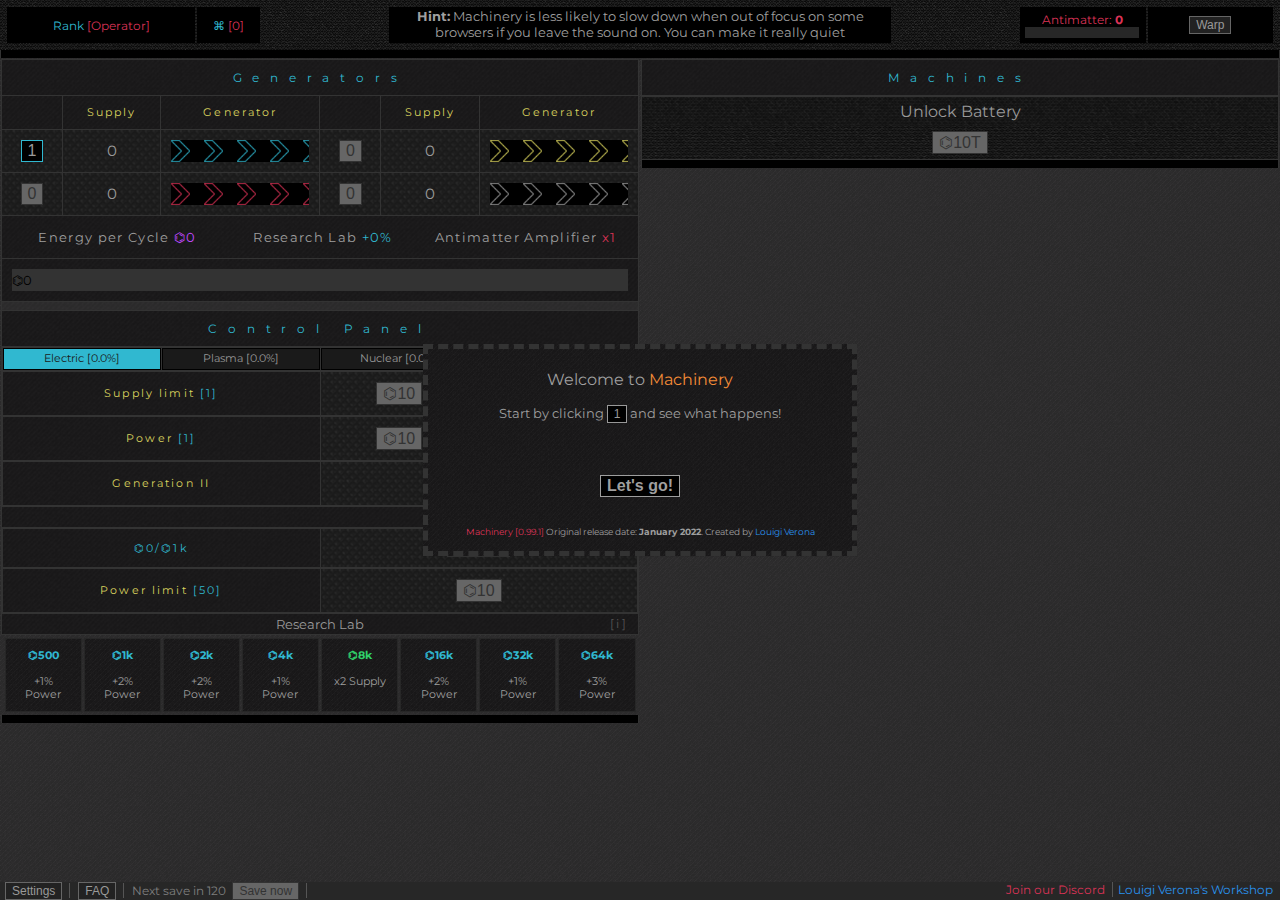
==== index.html @ a3b9684f "gx" ====
<!DOCTYPE html PUBLIC "-//W3C//DTD XHTML 1.0 Strict//EN" "http://www.w3.org/TR/xhtml1/DTD/xhtml1-strict.dtd">

<html xmlns="http://www.w3.org/1999/xhtml" xml:lang="en" lang="en">
<head>

<meta http-equiv="Content-Type" content="text/html; charset=utf-8"/>

<link rel="preconnect" href="https://fonts.googleapis.com">
<link rel="preconnect" href="https://fonts.gstatic.com" crossorigin>
<link href="https://fonts.googleapis.com/css2?family=Montserrat&display=swap" rel="stylesheet">

<title>机械师 - Machinery</title>
<link type="text/css" href="dark.css" rel="Stylesheet"/>
<script type="text/javascript" src="jq/jquery-3.5.1.min.js"></script>
<script type="text/javascript" src="jq/lz-string.min.js"></script>
<script type="text/javascript" src="jq/howler.core.min.js"></script>
<script type="text/javascript" src="jq/game_dev.js"></script>

</head>
<body>
<script src="chs.js?202106041511"></script>
<script src="//g8hh.com/zh/core.js"></script>

  <div class="titlecard" id="titlecard" style="display:none">
    <p>Welcome to <span class="orange">Machinery</span></p>
    <p class="mid">Start by clicking <button class="button2">1</button> and see what happens!</p>
    <br>
    <button class="button4">Let's go!</button>
    <br><br>
    <p class="sm"><span class="red">Machinery [0.99.1]</span> Original release date: <b>January 2022</b>. Created by <a class="lv_site" href="https://louigiverona.com/?page=about" target="_blank">Louigi Verona</a></p>
  </div>

  <!-- Settings -->
  <div class="faqbox" id="settings_infobox" style="display:none">

    <table class="simple1">
      <tr>
        <td>Mute all audio</td>
        <td><button class="button3green" id="audio_toggle">Mute audio</button></td>
      </tr>
      <tr>
        <td colspan="2">Mute generators</td>
      </tr>
      <tr>
        <td><button class="button3green" id="audio_toggle_one">Mute Electric</button></td>
        <td><button class="button3green" id="audio_toggle_two">Mute Plasma</button></td>
      </tr>
      <tr>
        <td><button class="button3green" id="audio_toggle_three">Mute Nuclear</button></td>
        <td><button class="button3green" id="audio_toggle_four">Mute Gravity</button></td>
      </tr>
      <tr>
        <td colspan="2"><button class="button3green" id="audio_toggle_allgen">Mute all</button></td>
      </tr>
      <tr>
        <td colspan="2">Volume <input type="range" id="audio_control_volume" value="0.5" step="0.1" min="0" max="1"></td>
      </tr>
    </table>
    <br>

    <table class="simple1">
      <tr>
        <td>
          <p style="letter-spacing: 0;">Save and reload game for the setting to take effect</p>
          <button class="button3" id="toggle_scientific">Toggle scientific notation</button>
        </td>
      </tr>
    </table>

    <br>
    <table class="simple1">
      <tr>
        <td><button class="button3" id="import_save_button">Import save</button></td>
        <td><div contenteditable="true" class="textarea" id="import_save_dump"></div></td>
      </tr>

      <tr>
        <td>Game save<br><span class="sm">copy to text file for backup</span></td>
        <td><div contenteditable="true" class="textarea" id="gamesavedump">Your save</div></td>
      </tr>

      <tr>
        <td colspan="2"><button class="button3" id="reset_upgrade">Wipe save</button></td>
      </tr>

    </table>


    <br>
    <button id="settings_cancel" class="button4">Close Settings</button><br>

  </div>

  <!-- Incorrect save -->
  <div class="infobox" id="incorrectsave_infobox" style="display:none">

    <table class="infobox_table">
      <tr>
        <td>The version of your save does not match the current version of the game. This might lead to incorrect behavior. Overwriting your save will hide this warning, but it is unlikely to fix the save.</td>
      </tr>
      <tr>
        <td style="text-align:center;"><button id="incorrectsave_infobox_cancel" class="button4">Close</button></td>
      </tr>
    </table>

  </div>

  <!-- Reset game -->
  <div class="infobox" id="reset_infobox" style="display:none">

    <table class="infobox_table">
      <tr>
        <td colspan="2">Wiping your save will erase <i>all</i> of your progress, including warp levels.</td>
      </tr>
      <tr>
        <td style="text-align:left;"><button id="reset_ok" class="button4">Reset game</button></td>
        <td style="text-align:right;"><button id="reset_cancel" class="button4">Cancel</button></td>
      </tr>
    </table>

  </div>

  <!-- Rank info -->
  <div class="faqbox" id="rank_infobox" style="display:none">

    <table class="simple2">
      <tr>
        <td width="30%">Rank</td>
        <td><span style="letter-spacing: 0em;text-align:justify" id="rank_description_label">You are an operator</span></td>
      </tr>
      <tr>
        <td colspan="2">&nbsp;</td>
      </tr>
      <tr>
        <td>
          Estimated Energy per Cycle
          <p style="letter-spacing: 0;">generators with no bonuses applied</p>
        </td>
        <td><span class="purple" id="eepc_label">⌬0</span></td>
      </tr>
      <tr>
        <td>Research Lab</td>
        <td><span class="blue" id="bonus_multiplier_label">0</span> to all generators' power</td>
      </tr>
      <tr>
        <td>Antimatter Amplifier</td>
        <td><span class="red" id="prestige_multiplier_label">0</span> to all generators' power</td>
      </tr>
    </table>
    <br>
    <button id="rank_infobox_cancel" class="button4">Close Stats</button><br>

  </div>

  <!-- Magic Number info -->
  <div class="infobox" id="magicnumber_infobox" style="display:none">

    <table width="70%" class="simple1">
      <tr>
        <td class="noborder" style="text-align:left">
          <p class="gray">Quantum Number is the resource required for the Interdimensional Warp. There are several achievements that will increment your Quantum Number:</p>

          <ul class="blue">
            <li>buying a Quantum Number warp upgrade</li>
            <li>collecting 100 duotronic butterflies</li>
            <li>reaching battery throughput of 35%</li>
            <li>reaching shuttle capacity of 300k</li>
            <li>charting 2 galaxies</li>
          </ul>

          <br>
          <p class="gray" style="font-size:8pt">The Interdimensional Warp is going to be introduced in the upcoming versions of the game.</p>
        </td>
      </tr>
    </table



    </table>
    <br>
    <button id="magicnumber_infobox_cancel" class="button4">Close Stats</button><br>

  </div>

  <!-- Stats -->
  <div class="faqbox" id="stats_infobox" style="display:none">

    <table class="simple1">
      <tr>
        <td>Antimatter cubes in stock</td>
        <td width="30%"><span id="ac_stock_label">0</span></td>
      </tr>
      <tr>
        <td>All-time energy generated</td>
        <td><span id="all_time_money_label">⌬0</span></td>
      </tr>
      <tr>
        <td>Total amount of energy generated this run</td>
        <td><span id="total_money_label">⌬0</span></td>
      </tr>
      <tr>
        <td>Amount till next antimatter</td>
        <td><span id="tillNextAntimatter_label">⌬0</span></td>
      </tr>
    </table>
    <br>
    <button id="stats_cancel" class="button4">Close Stats</button><br>

  </div>

  <!-- Prestige -->
  <div class="infobox" id="prestige_infobox" style="display:none">

    <table class="infobox_table">
      <tr>
        <td colspan="3">
          <table class="simple1">
            <tr>
              <td colspan="3" class="noborder">
                <br><span class="gray">Warping right now will earn you:</span><br>
                <ul style="text-align:left">
                  <li class="gray">Antimatter cubes: <span class="yellow" id="ac_label">0</span></li>
                  <li class="gray">Antimatter Amplifier: <span class="red" id="am_label">x0</span></li>
                </ul>

              </td>
            </tr>
          </table>
        </td>
      </tr>
      <tr>
        <td style="text-align:left;"><button id="prestige_ok" class="button4">Warp</button></td>
        <td style="text-align:center;"><button id="prestige_inspect" class="button4">See prices without warping</button></td>
        <td style="text-align:right;"><button id="prestige_cancel" class="button4">Cancel</button></td>
      </tr>
    </table>

  </div>

<!--prestige board-->
<div class="all" id="prestige_board" style="display:none">

  <div class="prestige_header">
    <table class="prestige_header">
      <tr>
        <td>
          <span class="blue">Antimatter cubes</span>
        </td>
        <td>
          <span class="yellow" id="ac_owned_label">[0]</span>
        </td>
      </tr>
      <tr>
        <td colspan="2">
          <button class="button5" id="reboot_upgrade">Reboot</button>
          <button class="button5" id="reboot_backtogame">Go Back</button>
        </td>
      </tr>
    </table>
  </div>

  <br><br><br>


  <table class="prestige_board">

    <tr>
      <td colspan="4" style="text-align:left;"><span class="red" style="font-size:10pt;">Antimatter amplifier:</span> <span class="red" style="font-size:10pt;font-weight:bold" id="ac_all_label">x0%</span></td>
    </tr>

    <tr>
      <td colspan="4">&nbsp;</td>
    </tr>

    <tr>
      <td colspan="4" class="header">Academy</td>
    </tr>

    <tr>

      <td class="item" width="25%">
        <button class="button2" id="warp_rank1_upgrade">1k warp levels</button><br><br>
        <b>Rank of Engineer</b><br>
        unlocks Engineering Den
      </td>
      <td class="item" width="25%">
        <button class="button2" id="warp_rank2_upgrade">100M warp levels</button><br><br>
        <b>Rank of Floor Administrator</b><br>
        unlocks Lifeforms Scanner
      </td>
      <td class="item" width="25%" style="visibility:hidden">
        <button class="button2" id="warp_rank3_upgrade">1B warp levels</button><br><br>
        <b>Rank of Chief Engineer</b><br>
        unlocks Night Shift
      </td>
      <td class="item" style="visibility:hidden">
        <button class="button2" id="warp_rank4_upgrade">1T warp levels</button><br><br>
        <b>Rank of Captain</b><br>
        send spaceships on missions
      </td>

    </tr>

  </table>


  <table class="prestige_board">

    <tr>
      <td colspan="4" class="header">Engineering</td>
    </tr>

    <tr>

      <td class="item" width="25%">
        <button class="button2" id="warp_panel1_upgrade">5 warp levels</button><br><br>
        <b>Panel Upgrade I</b><br>
        see whether the power upgrade has a x5 or a x100 multiplier
      </td>

      <td class="item" width="25%">
        <button class="button2" id="warp_panel2_upgrade">50 warp levels</button><br><br>
        <b>Panel Upgrade II</b><br>
        buy all available upgrades with a single click
      </td>

      <td class="item" width="25%">
        <button class="button2" id="warp_panel3_upgrade">10k warp levels</button><br><br>
        <b>Panel Upgrade III</b><br>
        auto-buy Research Lab upgrades
      </td>

      <td>&nbsp;</td>

    </tr>

    <tr>

      <td class="item" width="25%">
        <button class="button2" id="warp_magnetron_duration_upgrade">1M warp levels</button><br><br>
        <b>Magnetron Resistance</b><br>
        Magnetron duration can now be upgraded to a maximum of 120 seconds
      </td>

      <td class="item" width="25%">
        <button class="button2" id="warp_magnetron_multiplier_upgrade">1M warp levels</button><br><br>
        <b>Magnetron Power</b><br>
        Magnetron multiplier can now be upgraded to a maximum of x20
      </td>

      <td class="item" width="25%">
        <button class="button2" id="warp_magnetron_alerting_upgrade">1M warp levels</button><br><br>
        <b>Magnetron Alerting System</b><br>
        an audio alert is issued when the magnetron is armed
      </td>

      <td>&nbsp;</td>

    </tr>

  </table>



  <table class="prestige_board">

    <tr>
      <td colspan="4" class="header">Status</td>
    </tr>

    <tr>

      <td class="item" width="25%">
        <button class="button2"  id="warp_magicnumber_upgrade">1M warp levels</button><br><br>
        <b>Quantum Number &#8984;</b><br>
        a key to another dimension
      </td>

      <td>&nbsp;</td>

      <td>&nbsp;</td>

      <td>&nbsp;</td>

    </tr>

  </table>


</div>

<!--ALL-->
<div class="all" id="all">

  <!-- header -->
  <div class="header">
    <table class="header">
      <tr>
        <td width="15%" id="rank_block" class="screen_blue" style="">Rank <span id="rank_label" class="red">[Operator]</span></td>
        <td width="5%" id="magicnumber_block" class="screen_blue">&#8984; <span id="magicnumber_label" class="red">[0]</span></td>
        <td>&nbsp;</td>
        <td width="40%" id="telescope" class="screen_telescope"></td>
        <td>&nbsp;</td>
        <td width="10%" id="antimatter_block" class="screen_red">Antimatter: <b><span id="antimatter_label">0</span></b><div id="pb_antimatter" class="pb3"><div id="pb_antimatter_indicator"></div></div></td>
        <td width="10%" class="screen_red"><button class="button3" id="prestige_upgrade">Warp</button></td>
      </tr>
    </table>
    <table class="gameboard">

      <td class="control_panel">
        &nbsp;
      </td>

    </table>
  </div>

  <!-- The main container -->
  <table class="main_container">
  <tr>

  <!-- Generators -->
  <td style="width:50%;vertical-align:top;">

    <table class="gameboard" id="gameboard">

      <tr>
        <td colspan="6" class="small_description">Generators</td>
      </tr>

      <tr>
        <td class="small_description2">&nbsp;</td>
        <td class="small_description2">Supply</td>
        <td class="small_description2">Generator</td>
        <td class="small_description2">&nbsp;</td>
        <td class="small_description2">Supply</td>
        <td class="small_description2">Generator</td>
      </tr>

      <tr>

        <td class="button_holder">
          <button id="button_one" class="button_start">x</button>
        </td>
        <td class="storage_holder">
          <div id="one_supply_label">0</div>
        </td>
        <td class="pb_holder">
          <div id="g_electric" class="generator_strip">&nbsp;</div>
        </td>

        <td class="button_holder">
          <button id="button_two" class="button1">x</button>
        </td>
        <td class="storage_holder">
          <div id="two_supply_label">0</div>
        </td>
        <td class="pb_holder">
          <div id="g_plasma" class="generator_strip">&nbsp;</div>
        </td>

      </tr>

      <tr>

        <td class="button_holder">
          <button id="button_three" class="button1">x</button>
        </td>
        <td class="storage_holder">
          <div id="three_supply_label">0</div>
        </td>
        <td class="pb_holder">
          <div id="g_nuclear" class="generator_strip">&nbsp;</div>
        </td>

        <td class="button_holder">
          <button id="button_four" class="button1">x</button>
        </td>
        <td class="storage_holder">
          <div id="four_supply_label">0</div>
        </td>
        <td class="pb_holder">
          <div id="g_gravity" class="generator_strip">&nbsp;</div>
        </td>

      </tr>

      <tr id="rank_block_panel">
        <td colspan="6" class="small_description3">

          <table style="white-space: nowrap;overflow:hidden" width="100%">
            <tr>
              <td width="34%">Energy per Cycle <span class="purple" id="eepc_panel">⌬0</span></td>
              <td width="33%">Research Lab <span class="blue" id="rlab_panel">+3%</span></td>
              <td width="33%">Antimatter Amplifier <span class="red" id="aa_panel">x12</span></td>
            </tr>
          </table>

        </td>
      </tr>

      <tr>
        <td colspan="6" class="lower_label"><div id="pb_money" class="pb_money"><div id="pb_money_indicator"></div></div></td>
      </tr>

      <tr>
        <td colspan="6" class="divider">&nbsp;</td>
      </tr>


      <tr id="control_panel_tab">
        <td colspan="6" class="small_description">Control Panel<span id="buymax_toggle" style="position:absolute;right:10px;letter-spacing:0.5em;cursor:pointer;display:none" class="silver">
          [<span class="purple">1</span>/max]
        </span></td>
      </tr>

      <tr id="generator_tabs">
        <td colspan="6" class="control_panel">
          <table class="menutabs">
            <tr>
              <td class="tab_description"><div id="one_tab" class="color_block"><span id="one_name_label">Electric</span> [<span id="one_ratio_label">100%</span>]</div></td>
              <td class="tab_description"><div id="two_tab" class="color_block"><span id="two_name_label">Plasma</span> [<span id="two_ratio_label">0%</span>]</div></td>
              <td class="tab_description"><div id="three_tab" class="color_block"><span id="three_name_label">Nuclear</span> [<span id="three_ratio_label">0%</span>]</div></td>
              <td class="tab_description"><div id="four_tab" class="color_block"><span id="four_name_label">Gravity</span> [<span id="four_ratio_label">0%</span>]</div></td>
            </tr>
          </table>
        </td>
      </tr>

      <tr id="one_tab_contents">
        <td colspan="6" class="control_panel">

          <table class="menutabs">
            <tr>
              <td class="upgrade_description">
                Supply limit <span class="blue" id="one_price_label">[1]</span>
              </td>
              <td class="button_holder">
                <button id="one_upgrade_supply_limit" class="button1">x</button>
              </td>
              <td class="pb_holder">
                <div id="pb_one_upgrade_supply_limit" class="pb2_supply"><div id="pb_one_supply_indicator"></div></div>
              </td>
            </tr>
          </table>

          <table class="menutabs" id="one_effectiveness_block">
            <tr>
              <td class="upgrade_description">
                Power <span class="blue" id="one_effectiveness_label">[1]</span><sup id="sup_one_label" class="silver" style="display:none">x</sup>
              </td>
              <td class="button_holder">
                <button id="one_upgrade_effectiveness" class="button1">x</button>
              </td>
              <td class="pb_holder">
                <div id="pb_one_upgrade_effectiveness" class="pb2_power"><div id="pb_one_effectiveness_indicator"></div></div>
              </td>
            </tr>
          </table>

          <table class="menutabs" id="one_generation_block">
            <tr>
              <td class="upgrade_description">
                <span class="yellow" id="one_generation_label">Generation II</span>
              </td>
              <td class="button_holder">
                <button id="one_upgrade_generation" class="button1">x</button>
              </td>
            </tr>
          </table>

        </td>
      </tr>

      <tr id="two_tab_contents">
        <td colspan="6" class="control_panel">

          <table class="menutabs">
            <tr>
              <td class="upgrade_description">
                Supply limit <span class="blue" id="two_price_label">[1]</span>
              </td>
              <td class="button_holder">
                <button id="two_upgrade_supply_limit" class="button1">x</button>
              </td>
              <td class="pb_holder">
                <div id="pb_two_upgrade_supply_limit" class="pb2_supply"><div id="pb_two_supply_indicator"></div></div>
              </td>
            </tr>
          </table>

          <table class="menutabs" id="two_effectiveness_block">
            <tr>
              <td class="upgrade_description">
                Power <span class="blue" id="two_effectiveness_label">[1]</span><sup id="sup_two_label" class="silver" style="display:none">x</sup>
              </td>
              <td class="button_holder">
                <button id="two_upgrade_effectiveness" class="button1">x</button>
              </td>
              <td class="pb_holder">
                <div id="pb_two_upgrade_effectiveness" class="pb2_power"><div id="pb_two_effectiveness_indicator"></div></div>
              </td>
            </tr>
          </table>


          <table class="menutabs" id="two_generation_block">
            <tr>
              <td class="upgrade_description">
                <span class="yellow" id="two_generation_label">Generation II</span>
              </td>
              <td class="button_holder">
                <button id="two_upgrade_generation" class="button1">x</button>
              </td>
            </tr>
          </table>

        </td>
      </tr>

      <tr id="three_tab_contents">
        <td colspan="6" class="control_panel">

          <table class="menutabs">
            <tr>
              <td class="upgrade_description">
                Supply limit <span class="blue" id="three_price_label">[1]</span>
              </td>
              <td class="button_holder">
                <button id="three_upgrade_supply_limit" class="button1">x</button>
              </td>
              <td class="pb_holder">
                <div id="pb_three_upgrade_supply_limit" class="pb2_supply"><div id="pb_three_supply_indicator"></div></div>
              </td>
            </tr>
          </table>

          <table class="menutabs" id="three_effectiveness_block">
            <tr>
              <td class="upgrade_description">
                Power <span class="blue" id="three_effectiveness_label">[1]</span><sup id="sup_three_label" class="silver" style="display:none">x</sup>
              </td>
              <td class="button_holder">
                <button id="three_upgrade_effectiveness" class="button1">x</button>
              </td>
              <td class="pb_holder">
                <div id="pb_three_upgrade_effectiveness" class="pb2_power"><div id="pb_three_effectiveness_indicator"></div></div>
              </td>
            </tr>
          </table>

          <table class="menutabs" id="three_generation_block">
            <tr>
              <td class="upgrade_description">
                <span class="yellow" id="three_generation_label">Generation II</span>
              </td>
              <td class="button_holder">
                <button id="three_upgrade_generation" class="button1">x</button>
              </td>
            </tr>
          </table>

        </td>
      </tr>

      <tr id="four_tab_contents">
        <td colspan="6" class="control_panel">

          <table class="menutabs">
            <tr>
              <td class="upgrade_description">
                Supply limit <span class="blue" id="four_price_label">[1]</span>
              </td>
              <td class="button_holder">
                <button id="four_upgrade_supply_limit" class="button1">x</button>
              </td>
              <td class="pb_holder">
                <div id="pb_four_upgrade_supply_limit" class="pb2_supply"><div id="pb_four_supply_indicator"></div></div>
              </td>
            </tr>
          </table>

          <table class="menutabs" id="four_effectiveness_block">
            <tr>
              <td class="upgrade_description">
                Power <span class="blue" id="four_effectiveness_label">[1]</span><sup id="sup_four_label" class="silver" style="display:none">x</sup>
              </td>
              <td class="button_holder">
                <button id="four_upgrade_effectiveness" class="button1">x</button>
              </td>
              <td class="pb_holder">
                <div id="pb_four_upgrade_effectiveness" class="pb2_power"><div id="pb_four_effectiveness_indicator"></div></div>
              </td>
            </tr>
          </table>

          <table class="menutabs" id="four_generation_block">
            <tr>
              <td class="upgrade_description">
                <span class="yellow" id="four_generation_label">Generation II</span>
              </td>
              <td class="button_holder">
                <button id="four_upgrade_generation" class="button1">x</button>
              </td>
            </tr>
          </table>

        </td>
      </tr>

      <tr id="general_info_box" style="display:none">
        <td colspan="6" class="machine_element1_help">
          <p><b>Overdrive</b> becomes available when you reach a target amount of energy. The bonus fills up your whole energy tank, and after this the next target is set.</p>
          <p style="text-align:center;"><button id="general_info_close" class="button3">close</button></p>
        </td>
      </tr>

      <tr>
        <td colspan="6" class="tab_description_no_width">&nbsp;<span id="general_info" style="position:absolute;right:10px;font-size:9pt;letter-spacing:0.2em;cursor:pointer;" class="darkgray">[i]</span></td>
      </tr>

      <tr id="overdrive_panel">
        <td colspan="6" class="control_panel">

          <table class="menutabs">
            <tr>
              <td class="upgrade_description">
                <span class="blue" id="overdrive_label">x</span>
              </td>
              <td class="button_holder">
                <button id="overdrive_upgrade" class="button2">overdrive</button>
              </td>
            </tr>
          </table>

        </td>
      </tr>

      <tr>
        <td colspan="6" class="control_panel">

          <table class="menutabs">
            <tr>
              <td class="upgrade_description">
                Power limit <span class="blue" id="money_limit_label">[50]</span>
              </td>
              <td class="button_holder">
                <button id="money_limit_upgrade" class="button1">x</button>
              </td>
            </tr>
          </table>

        </td>
      </tr>


      <tr id="rlab_info_box" style="display:none">
        <td colspan="6" class="machine_element1_help">
          <p><b>Research Lab</b> provides upgrades to generators. They are reset when you warp.</p>
          <p>
            <ul>
              <li><span class="blue">Power upgrades</span> increase the overall power output of all generators</li>
              <li><span class="green">Supply upgrades</span> double the base supply unit up to 128</li>
              <li><span class="red">Lifeform upgrades</span> add non-organic lifeforms to the Lifeforms Scanner</li>
            </ul>
          </p>
          <p>Some upgrades will begin appearing only after certain machines are unlocked.</p>
          <p style="text-align:center;"><button id="rlab_info_close" class="button3">close</button></p>
        </td>
      </tr>

      <tr>
        <td colspan="6" class="tab_description_no_width">Research Lab<span id="rlab_info" style="position:absolute;right:10px;font-size:9pt;letter-spacing:0.2em;cursor:pointer;" class="darkgray">[i]</span><span id="rlab_autobuy_toggle" style="font-size:9pt;position:absolute;right:30px;letter-spacing:0.5em;cursor:pointer;display:none" class="silver">
          [auto]
        </span></td>
      </tr>


      <tr>
        <td colspan="6">

        <table width="100%">
          <tr>
            <td class="bonusbox" id="bonusboxblock_1">
              <b><span class="silver">⌬500</span></b>
              <br><br>
              <span class="silver">+1% Power</span>
            </td>
            <td class="bonusbox" id="bonusboxblock_2">
              <b><span class="silver">⌬500</span></b><br><br>
                <span class="silver">+1% Power</span>
            </td>
            <td class="bonusbox" id="bonusboxblock_3">
              <b><span class="silver">⌬500</span></b><br><br>
                <span class="silver">+1% Power</span>
            </td>
            <td class="bonusbox" id="bonusboxblock_4">
              <b><span class="silver">⌬500</span></b><br><br>
                <span class="silver">+1% Power</span>
            </td>
            <td class="bonusbox" id="bonusboxblock_5">
              <b><span class="silver">⌬500</span></b>
              <br><br>
              <span class="silver">+1% Power</span>
            </td>
            <td class="bonusbox" id="bonusboxblock_6">
              <b><span class="silver">⌬500</span></b><br><br>
                <span class="silver">+1% Power</span>
            </td>
            <td class="bonusbox" id="bonusboxblock_7">
              <b><span class="silver">⌬500</span></b><br><br>
                <span class="silver">+1% Power</span>
            </td>
            <td class="bonusbox" id="bonusboxblock_8">
              <b><span class="silver">⌬500</span></b><br><br>
                <span class="silver">+1% Power</span>
            </td>


          </tr>
        </table>

        </td>
      </tr>


      <tr id="engden_info_box" style="display:none">
        <td colspan="6" class="machine_element1_help">
          <p><b>Engineering Den</b> allows you to align couplings. This improves the efficiency of the generators. Vibrations from the generators will constantly push the couplings out of alignment, so be sure to keep an eye on them!</p>

          <p>Engineering Den also provides Power limit and Charge limit auto-upgrades. Charge limit auto-upgrade is always ON.</p>

          <p style="text-align:center;"><button id="engden_info_close" class="button3">close</button></p>
        </td>
      </tr>

      <tr id="engden_title"  style="display:none">
        <td colspan="6" class="tab_description_no_width"><span>Engineering Den</span><span id="engden_info" style="position:absolute;right:10px;font-size:9pt;letter-spacing:0.2em;cursor:pointer;" class="darkgray">[i]</span></td>
      </tr>

      <tr id="engden_block"  style="display:none">
        <td colspan="6" class="control_panel">

          <table class="menutabs">
            <tr>
              <td colspan="2" class="upgrade_description">
                <br>
                Auxiliary power <span class="blue" id="auxiliary_effectiveness_label">[+0%]</span>
                <br><br>
              </td>
            </tr>
            <tr>
              <td class="button_holder">
                <input type="range" id="auxiliary_lever1" class="lever" value="-50" step="1" min="-50" max="50">
              </td>
              <td class="button_holder">
                <input type="range" id="auxiliary_lever2" class="lever" value="50" step="1" min="-50" max="50">
              </td>
            </tr>
            <tr>
              <td colspan="2" class="upgrade_description">
                &nbsp;
                <br><br>
              </td>
            </tr>
            <tr>
              <td class="button_holder_engden">
                Power limit auto-upgrade<br><br><button id="night_shift_toggle" class="engden_off">OFF</button>
              </td>
              <td class="button_holder_engden">
                Charge limit auto-upgrade<br><br><button class="engden_default">ON</button>
              </td>
            </tr>
            <tr>
              <td colspan="2" class="upgrade_description">
                &nbsp;
                <br><br>
              </td>
            </tr>
          </table>

        </td>
      </tr>


      <tr id="lscanner_info_box" style="display:none">
        <td colspan="6" class="machine_element1_help">
          <p><b>Lifeforms Scanner</b> allows you to identify the non-organic lifeforms that live in and around the generators. Each time you catch and identify one, it will provide permanent upgrades.</p>
          <p>Collecting lifeforms impacts their population. Warping when the Repopulation value is below 100% will lead to lifeforms becoming unavailable during the next warp. Growing Repopulation to 100% or higher at any of the subsequent warps will restore them.</p>
          <p style="text-align:center;"><button id="lscanner_info_close" class="button3">close</button></p>
        </td>
      </tr>

      <tr id="lscanner_title" style="display:none">
        <td colspan="6" class="tab_description_no_width"><span>Lifeforms Scanner</span><span id="lscanner_info" style="position:absolute;right:10px;font-size:9pt;letter-spacing:0.2em;cursor:pointer;" class="darkgray">[i]</span></td>
      </tr>

      <tr id="lscanner_block" style="display:none">
        <td colspan="6">
          <table class="catalog">

            <tr>

              <td class="catalog_item">
                <table id="animal1" class="catalog_item_container">
                  <tr><td class="catalog_item_title">Mech Ciliate</td></tr>
                  <tr><td class="catalog_item_pic"><img src="img/lifeforms/lifeform1.png"></td></tr>
                  <tr><td id="animal_quantity_1">Quantity: 0</td></tr>
                  <tr><td>&nbsp;</td></tr>
                  <tr><td>Effect: <span style="font-size:8pt;">+1% Power</span></td></tr>


                </table>
              </td>

              <td class="catalog_item">
                <table id="animal2" class="catalog_item_container">
                  <tr><td class="catalog_item_title">Non-Organic Isopod</td></tr>
                  <tr><td class="catalog_item_pic"><img src="img/lifeforms/lifeform2.png"></td></tr>
                  <tr><td id="animal_quantity_2">Quantity: 0</td></tr>
                  <tr><td>&nbsp;</td></tr>
                  <tr><td>Effect: <span style="font-size:8pt;">Every 3 isopods increase Magnetron duration by 1 sec</span></td></tr>
                </table>
              </td>

              <td class="catalog_item">
                <table id="animal3" class="catalog_item_container">
                  <tr><td class="catalog_item_title">Mutated Worm</td></tr>
                  <tr><td class="catalog_item_pic"><img src="img/lifeforms/lifeform3.png"></td></tr>
                  <tr><td id="animal_quantity_3">Quantity: 0</td></tr>
                  <tr><td>&nbsp;</td></tr>
                  <tr><td>Effect: <span style="font-size:8pt;">Every 5 worms increase Magnetron multiplier by 1</span></td></tr>
                </table>
              </td>

              <td class="catalog_item">
                <table id="animal4" class="catalog_item_container">
                  <tr><td class="catalog_item_title">Plasmic Frog</td></tr>
                  <tr><td class="catalog_item_pic"><img src="img/lifeforms/lifeform4.png"></td></tr>
                  <tr><td id="animal_quantity_4">Quantity: 0</td></tr>
                  <tr><td>&nbsp;</td></tr>
                  <tr><td>Effect: <span style="font-size:8pt;">Every frog increases the probability of arming the Magnetron</span></td></tr>
                </table>
              </td>

            </tr>

            <tr>

              <td class="catalog_item">
                <table id="animal5" class="catalog_item_container">
                  <tr><td class="catalog_item_title">Cable Lizard</td></tr>
                  <tr><td class="catalog_item_pic"><img src="img/lifeforms/lifeform5.png"></td></tr>
                  <tr><td id="animal_quantity_5">Quantity: 0</td></tr>
                  <tr><td>&nbsp;</td></tr>
                  <tr><td>Effect: <span style="font-size:8pt;">Every lizard increases auxiliary power by 2%</span></td></tr>
                </table>
              </td>

              <td class="catalog_item">
                <table id="animal6" class="catalog_item_container">
                  <tr><td class="catalog_item_title">Plastic Fly</td></tr>
                  <tr><td class="catalog_item_pic"><img src="img/lifeforms/lifeform6.png"></td></tr>
                  <tr><td id="animal_quantity_6">Quantity: 0</td></tr>
                  <tr><td>&nbsp;</td></tr>
                  <tr><td>Effect: <span style="font-size:8pt;">Every fly increases the production of components by 5%</span></td></tr>
                </table>
              </td>

              <td class="catalog_item">
                <table id="animal7" class="catalog_item_container">
                  <tr><td class="catalog_item_title">Nut Beetle</td></tr>
                  <tr><td class="catalog_item_pic"><img src="img/lifeforms/lifeform7.png"></td></tr>
                  <tr><td id="animal_quantity_7">Quantity: 0</td></tr>
                  <tr><td>&nbsp;</td></tr>
                  <tr><td>Effect: <span style="font-size:8pt;">Every 2 beetles increase the efficiency of the battery by 10%</span></td></tr>
                </table>
              </td>

              <td class="catalog_item">
                <table id="animal8" class="catalog_item_container">
                  <tr><td class="catalog_item_title">Duotronic Butterfly</td></tr>
                  <tr><td class="catalog_item_pic"><img src="img/lifeforms/lifeform8.png"></td></tr>
                  <tr><td id="animal_quantity_8">Quantity: 0</td></tr>
                  <tr><td>&nbsp;</td></tr>
                  <tr><td>Effect: <span style="font-size:8pt;">Collecting 100 increments your Quantum Number</span></td></tr>
                </table>
              </td>


            </tr>


            <tr>
              <td class="machine_element5center" colspan="4" style="text-align:center;color:#30d069;font-size:10pt;">
                <span class="gray">Repopulation: </span><span id="repopulation_label">0</span>%<span class="gray">/100%</span>
              </td>
            </tr>

          </table>
        </td>
      </tr>

      <tr>
        <td colspan="6" class="control_panel">
          &nbsp;
        </td>
      </tr>

    </table>

  </td>

  <!-- Machines -->
  <td style="vertical-align:top;">

      <!-- Machines title -->
      <table class="gameboard" id="machines_container">

        <tr>
          <td class="small_description">Machines<span id="machines_buymax_toggle" style="font-size: 9pt;position:absolute;right:10px;letter-spacing:0.5em;cursor:pointer;display:none" class="silver">
            [<span class="purple">1</span>/max]
          </span></td>
        </tr>

      </table>

      <!-- Battery Lock -->
      <table class="machine" id="battery_lock_block">
        <tr>
          <td colspan="2" class="machine_element_locked1">Unlock Battery</td>
        </tr>
        <tr>
          <td colspan="2" class="machine_element_locked2">
            <button id="battery_unlock_upgrade" class="button1">10 B</button>
          </td>
        </tr>
      </table>

      <!-- Battery -->
      <table class="machine" id="battery_block" style="display:none">

        <tr id="battery_info_box" style="display:none">
          <td colspan="2" class="machine_element1_help">
            <p><b>Battery</b> is the power source for all the machines. Developing the battery allows to provide more power to the machines.</p>
            <p>Battery charges from the generators. By specifying the percentage, you control the amount of power the battery consumes. If it's at 100%, it will consume all the energy produced by the generators.</p>
            <p style="text-align:center;"><button id="battery_info_close" class="button3">close</button></p>
          </td>
        </tr>

        <tr>
          <td colspan="2" class="machine_element1">Battery<span id="battery_info" style="position:absolute;right:10px;font-size:9pt;letter-spacing:0.2em;cursor:pointer;" class="gray">[i]</span></td>
        </tr>

        <tr>
          <td colspan="2" class="machine_element2" style="padding:20px;"><div id="pb_battery" class="pb_battery"><div id="pb_battery_indicator"></div></div></td>
        </tr>

        <tr>
          <td colspan="2" class="machine_element3center">
            <button class="button3" id="battery_percent_up">&#9650;</button>&nbsp;<span class="blue" id="battery_charge_percentage_label">0%</span>&nbsp;<button class="button3" id="battery_percent_down">&#9660;</button>
          </td>
        </tr>

        <tr>
          <td colspan="2" class="machine_element2center_nopadding">Power&nbsp;<span class="blue" id="battery_effectiveness_label">[⑂0]</span><span id="animal7_battery_charge_multiplier_label" class="green"></span></td>
        </tr>

        <tr>
          <td class="machine_element2left_nopadding" width="48%">
            Max Throughput <span class="blue" id="charge_throughput_label">[1%]</span>
          </td>
          <td class="machine_element2right_nopadding">
            <button id="charge_throughput_upgrade" class="button1">x</button>
          </td>
        </tr>

        <tr>
          <td class="machine_element3left" width="48%">
            Charge limit <span class="blue" id="charge_limit_label">[50]</span>
          </td>
          <td class="machine_element3right">
            <button id="charge_limit_upgrade" class="button1">x</button>
          </td>
        </tr>

        <tr>
          <td colspan="2" class="control_panel">
            &nbsp;
          </td>
        </tr>

      </table>

      <!-- Magnetron Lock -->
      <table class="machine" id="magnetron_lock_block" style="display:none">
        <tr>
          <td colspan="2" class="machine_element_locked1">Unlock Magnetron</td>
        </tr>
        <tr>
          <td colspan="2" class="machine_element_locked2">
            <button id="magnetron_unlock_upgrade" class="button1">⑂1 M</button>
          </td>
        </tr>
      </table>

      <!-- Magnetron -->
      <table class="machine" id="magnetron_block" style="display:none">

        <tr id="magnetron_info_box" style="display:none">
          <td colspan="2" class="machine_element1_help">
            <p><b>Magnetron</b> provides short boosts of efficiency to generators. It needs to be armed before it can be used. The probability of the Magnetron getting armed is 1 in 2000 for every request it receives.</p>
            <p>Requests to arm the Magnetron are being sent in the same cycle as the charging of the battery, therefore if the battery is not charging, the magnetron won't get armed. Therefore, the more generators are running, the more requests are being sent to the Magnetron.</p>
            <p>Keep in mind that 1 in 2000 is a fairly low probability and that the process is truly random. It's quite normal to have very long periods of time with the Magnetron being dormant, and sometimes having it getting armed quickly several times in a row. You can increase this probability through collecting Plasmic Frogs.</p>
            <p style="text-align:center;"><button id="magnetron_info_close" class="button3">close</button></p>
          </td>
        </tr>

        <tr>
          <td colspan="2" class="machine_element1" style="">Magnetron<span id="magnetron_info" style="position:absolute;right:10px;font-size:9pt;letter-spacing:0.2em;cursor:pointer;" class="gray">[i]</span></td>
        </tr>

        <tr>
          <td colspan="2" class="machine_element2" style="padding:20px;"><button class="magnetron_button_armed" id="magnetron_button">x2</button></td>
        </tr>

        <tr>
          <td class="machine_element3left" style="color:#f48c37;" width="48%">
            Multiplier <span class="blue" id="magnetron_multiplier_label">[x2]</span><span id="animal3_magnetron_multiplier_label" class="green">+1</span>
          </td>
          <td class="machine_element3right" style="background-color:#222;background-image:none;">
            <button id="magnetron_multiplier_upgrade" class="button1">x</button>
          </td>
        </tr>

        <tr>
          <td class="machine_element3left" style="color:#f48c37;" width="48%">
            Duration <span class="blue" id="magnetron_duration_label">[30 sec]</span><span id="animal2_magnetron_duration_label" class="green"></span>
          </td>
          <td class="machine_element3right" style="background-color:#222;background-image:none;">
            <button id="magnetron_duration_upgrade" class="button1">x</button>
          </td>
        </tr>

        <tr>
          <td colspan="2" class="control_panel">
            &nbsp;
          </td>
        </tr>

      </table>

      <!-- Foundry Lock -->
      <table class="machine" id="foundry_lock_block" style="display:none">
        <tr>
          <td colspan="2" class="machine_element_locked1">Unlock Foundry</td>
        </tr>
        <tr>
          <td colspan="2" class="machine_element_locked2">
            <button id="foundry_unlock_upgrade" class="button1">⑂1 T</button>
          </td>
        </tr>
      </table>

      <!-- Foundry -->
      <table class="machine" id="foundry_block" style="display:none">

        <tr id="foundry_info_box" style="display:none">
          <td colspan="3" class="machine_element1_help">
            <p><b>Foundry</b> manufactures components that will then be used to produce and maintain the space station, shuttle bay, probes and spaceships.</p>
            <p>Its furnace must be kept at a working temperature of 3000+ °C. If it cools down, it will stop producing components and would require re-heating.</p>
            <p>In order to heat up and operate the furnace, the battery should be kept at 10% throughput.<br>Setting it to a higher value will increase the speed at which the furnace heats up, but it won't affect how quickly the components are produced.<br>Setting it to 9% and lower will switch off the furnace, which will stop the production of components, and the furnace will begin to cool down.</p>
            <p>The waste management system provides a periodic bonus to your generators. You can reduce the amount of cycles required to trigger it by building shuttles and the Space Station.</p>
            <p style="text-align:center;"><button id="foundry_info_close" class="button3">close</button></p>
          </td>
        </tr>

        <tr>
          <td colspan="3" class="machine_element1" style="">Foundry<span id="foundry_info" style="position:absolute;right:10px;font-size:9pt;letter-spacing:0.2em;cursor:pointer;" class="gray">[i]</span></td>
        </tr>

        <tr>
          <td colspan="3" class="machine_element2">
            <div id="furnace_screen" class="furnace_screen_dim">0 °C</div>
          </td>
        </tr>

        <tr>
          <td class="upgrade_description" width="48%">
            Components per cycle <span class="red" id="foundry_components_multiplier_label">[1]</span><span id="animal6_components_multiplier_label" class="green"></span>
          </td>
          <td class="button_holder">
            <button id="foundry_components_cycle_upgrade" class="button1">⑂1k</button>
          </td>
          <td class="pb_holder">
            <div id="pb_components_multiplier" class="pb2_components"><div id="pb_components_multiplier_indicator"></div></div>
          </td>
        </tr>

        <tr>
          <td class="upgrade_description" width="48%">
            Waste <span class="red" id="foundry_waste_label">0/1000</span>
          </td>
          <td colspan="2" class="button_holder">
            <button id="foundry_recycle_upgrade" class="button1">Recycle ⌬</button>
          </td>
        </tr>

        <tr>
          <td colspan="3" class="upgrade_description" style="padding:20px;font-size:10pt">Components: <span class="red" id="foundry_components_label">⯎0</span></td>
        </tr>

        <tr>
          <td colspan="3" class="control_panel">
            &nbsp;
          </td>
        </tr>

      </table>

      <!-- Shuttlebay Lock -->
      <table class="machine" id="shuttlebay_lock_block" style="display:none">
        <tr>
          <td colspan="2" class="machine_element_locked1">Construct Shuttlebay</td>
        </tr>
        <tr>
          <td colspan="2" class="machine_element_locked2">
            <button id="shuttlebay_unlock_upgrade" class="button1">x</button>
          </td>
        </tr>
      </table>

      <!-- Shuttlebay -->
      <table class="machine" id="shuttlebay_block" style="display:none">

        <tr id="shuttlebay_info_box" style="display:none">
          <td colspan="3" class="machine_element1_help">
            <p><b>Shuttlebay</b> allows you to build, repair and upgrade space shuttles.</p>
            <p>
              <ul>
                <li>every shuttle built slightly decreases the foundry waste limit</li>
                <li>shuttle capacity increases the amount of debris shuttles can carry</li>
              </ul>
            </p>
            <p style="text-align:center;"><button id="shuttlebay_info_close" class="button3">close</button></p>
          </td>
        </tr>

        <tr>
          <td colspan="3" class="machine_element1" style="">Shuttlebay<span id="shuttlebay_info" style="position:absolute;right:10px;font-size:9pt;letter-spacing:0.2em;cursor:pointer;" class="gray">[i]</span></td>
        </tr>

        <tr>
          <td colspan="3" class="machine_element4center">
            <div id="shuttleport" class="shuttleport">
              <img src="img/shuttle.png" width="30" style="visibility:hidden">
              <img src="img/shuttle.png" width="30" style="visibility:hidden">
              <img src="img/shuttle.png" width="30" style="visibility:hidden">
              <img src="img/shuttle.png" width="30" style="visibility:hidden">
              <img src="img/shuttle.png" width="30" style="visibility:hidden">
            </div>
          </td>
        </tr>

        <tr id="build_shuttle_row">
          <td class="upgrade_description" width="48%">
            <span class="blue">Build shuttle</span>
          </td>
          <td class="button_holder">
            <button id="build_shuttle_upgrade" class="button1">⯎1T</button>
          </td>
          <td class="pb_holder">
            <div id="pb_build_shuttle" class="pb4"><div id="pb_build_shuttle_indicator"></div></div>
          </td>
        </tr>

        <tr>
          <td class="upgrade_description">
            <span class="blue">Shuttle capacity</span> <span id="shuttle_capacity_upgrade_label" class="silver">[1]</span>
          </td>
          <td colspan="2" class="button_holder">
            <button id="shuttle_capacity_upgrade" class="button1">⯎1T</button>
          </td>
        </tr>

        <tr style="display:none">
          <td class="upgrade_description">
            <span class="blue">Repair shuttle</span>
          </td>
          <td class="button_holder">
            <button id="repair_shuttle_upgrade" class="button1">⯎1T</button>
          </td>
          <td class="pb_holder">
            <div id="pb_repair_shuttle" class="pb4"><div id="pb_repair_shuttle_indicator"></div></div>
          </td>
        </tr>

        <tr>
          <td colspan="3" class="control_panel">
            &nbsp;
          </td>
        </tr>

      </table>

      <!-- Mission Control Lock -->
      <table class="machine" id="mc_lock_block" style="display:none">
        <tr>
          <td colspan="2" class="machine_element_locked1">Unlock Mission Control</td>
        </tr>
        <tr>
          <td colspan="2" class="machine_element_locked2">
            <button id="mc_unlock_upgrade" class="button1">x</button>
          </td>
        </tr>
      </table>

      <!-- Mission Control -->
      <table class="machine" id="mc_block" style="display:none">

        <tr id="mc_info_box" style="display:none">
          <td colspan="3" class="machine_element1_help">
            <p><b>Mission Control</b> lists and tracks the status of low orbit missions.</p>
            <p>Note that neither the Space Station, nor the Orbital Telescope can be deployed before the amount of low orbit debris is reduced to below 1000000000.</p>
            <p style="text-align:center;"><button id="mc_info_close" class="button3">close</button></p>
          </td>
        </tr>

        <tr>
          <td colspan="3" class="machine_element5" style="">Mission Control<span id="mc_info" style="position:absolute;right:10px;font-size:9pt;letter-spacing:0.2em;cursor:pointer;" class="gray">[i]</span></td>
        </tr>

        <tr id="mission_debris_block">
          <td class="machine_element5center" width="48%">
            <span class="blue">> Remove low orbit debris</span>
          </td>
          <td class="machine_element5center">
            <button id="mission_debris_launch" class="disabled7">1 Shuttle</button>
          </td>
          <td class="machine_element5center">
            <span id="mission_debris_upgrade_label" class="red" style="white-space: nowrap;">Debris detected: 1237861241</span>
          </td>
        </tr>

        <tr id="mission_debris_block_progress">
          <td class="machine_element5center_lighter" style="text-align:right;" width="48%">
            <span class="orange">Shuttles: <span id="mission_debris_shuttle_name">"Yangtzee Kiang"</span></span>
          </td>
          <td class="machine_element5center_lighter">
            &nbsp;
          </td>
          <td class="machine_element5center_lighter" width="35%">
            <div id="pb_mission_debris" class="pb5"><div id="pb_mission_debris_indicator"></div></div>
          </td>
        </tr>

        <tr id="mission_station_block">
          <td class="machine_element5center" width="48%">
            <span class="blue">> Deploy Space Station</span>
          </td>
          <td class="machine_element5center">
            <button id="mission_station_launch" class="disabled7">1 Shuttle</button>
          </td>
          <td class="machine_element5center">
            <span id="mission_station_upgrade_label" class="red">Deployment status: 0%</span>
          </td>
        </tr>

        <tr id="mission_station_block_progress">
          <td class="machine_element5center_lighter" style="text-align:right;" width="48%">
            <span class="orange">Shuttle <span id="mission_station_shuttle_name">"Yangtzee Kiang"</span></span>
          </td>
          <td class="machine_element5center_lighter">
            <button id="mission_station_upgrade" class="button1">⯎100.56T</button>
          </td>
          <td class="machine_element5center_lighter" width="35%">
            <div id="pb_mission_station" class="pb5"><div id="pb_mission_station_indicator"></div></div>
          </td>
        </tr>

        <tr id="mission_telescope_block">
          <td class="machine_element5center" width="48%">
            <span class="blue">> Deploy Orbital Telescope</span>
          </td>
          <td class="machine_element5center">
            <button id="mission_telescope_launch" class="disabled7">1 Shuttle</button>
          </td>
          <td class="machine_element5center">
            <span id="mission_telescope_upgrade_label" class="red">Deployment status: 0%</span>
          </td>
        </tr>

        <tr id="mission_telescope_block_progress">
          <td class="machine_element5center_lighter" style="text-align:right;" width="48%">
            <span class="orange">Shuttle <span id="mission_telescope_shuttle_name">"Yangtzee Kiang"</span></span>
          </td>
          <td class="machine_element5center_lighter">
            <button id="mission_telescope_upgrade" class="button1">⯎100.56T</button>
          </td>
          <td class="machine_element5center_lighter" width="35%">
            <div id="pb_mission_telescope" class="pb5"><div id="pb_mission_telescope_indicator"></div></div>
          </td>
        </tr>

        <tr>
          <td colspan="3" class="control_panel">
            &nbsp;
          </td>
        </tr>

      </table>

      <!-- Space Station Lock -->
      <table class="machine" id="station_lock_block" style="display:none">
        <tr>
          <td colspan="2" class="machine_element_locked1">Unlock Space Station</td>
        </tr>
        <tr>
          <td colspan="2" class="machine_element_locked2">
            <button id="station_unlock_upgrade" class="button1">x</button>
          </td>
        </tr>
      </table>

      <!-- Space Station -->
      <table class="machine" id="station_block" style="display:none">

        <tr id="station_info_box" style="display:none">
          <td class="machine_element1_help">
            <p><b>Space Station</b> is the gateway to deep space exploration.</p>
            <p> Building the Space Station has the following effects:
              <ul>
                <li>you become Chief Engineer (permanent change)</li>
                <li>the foundry waste limit is decreased by 50 (reset at warp)</li>
              </ul>
            </p>
            <p style="text-align:center;"><button id="station_info_close" class="button3">close</button></p>
          </td>
        </tr>

        <tr>
          <td class="machine_element1" style="">Space Station<span id="station_info" style="position:absolute;right:10px;font-size:9pt;letter-spacing:0.2em;cursor:pointer;" class="gray">[i]</span></td>
        </tr>

        <tr>
          <td class="machine_element2">&nbsp;</td>
        </tr>

        <tr>
          <td class="machine_element3center">
            <div id="space_window" class="space_station_window">&nbsp;<br>&nbsp;<br>&nbsp;<br></div>
          </td>
        </tr>

        <tr>
          <td class="machine_element2">&nbsp;</td>
        </tr>

        <tr>
          <td colspan="2" class="control_panel">
            &nbsp;
          </td>
        </tr>

      </table>

      <!-- Telescope Lock -->
      <table class="machine" id="telescope_lock_block" style="display:none">
        <tr>
          <td colspan="2" class="machine_element_locked1">Unlock Orbital Telescope</td>
        </tr>
        <tr>
          <td colspan="2" class="machine_element_locked2">
            <button id="telescope_unlock_upgrade" class="button1">0%</button>
          </td>
        </tr>
      </table>

      <!-- Telescope -->
      <table class="machine" id="telescope_block" style="display:none">

        <tr id="telescope_info_box" style="display:none">
          <td colspan="2" class="machine_element1_help">
            <p><b>Orbital Telescope</b> charts stars, galaxies and, in the future, habitable planets and interstellar lifeforms.</p>
            <p style="text-align:center;"><button id="telescope_info_close" class="button3">close</button></p>
          </td>
        </tr>

        <tr>
          <td colspan="2" class="machine_element1" style="">Orbital Telescope<span id="telescope_info" style="position:absolute;right:10px;font-size:9pt;letter-spacing:0.2em;cursor:pointer;" class="gray">[i]</span></td>
        </tr>

        <tr class="machine_element6center">
          <td colspan="2">
            <div class="clock">
              <div class="outer-clock-face">
                <div class="inner-clock-face">
                  <div id="telescope_seconds" class="hand second-hand"></div>
                </div>
              </div>
            </div>
          </td>
        </tr>

        <tr>
          <td class="machine_element6center"><span class="silver">Stars cataloged</span>&nbsp;<span class="red" id="telescope_stars_amount_label">[0/1T]</span></td>
          <td class="machine_element6center"><span class="silver">Galaxies charted</span>&nbsp;<span class="red" id="telescope_galaxies_amount_label">[0]</span></td>
        </tr>

        <tr>
          <td class="machine_element6center" style="color:#9f9f9f;" width="48%">
            Resolution <span class="red" id="telescope_resolution_label">[1-15]</span>
          </td>
          <td class="machine_element6center">
            <button id="telescope_resolution_upgrade" class="button1">x</button>
          </td>
        </tr>




        <tr>
          <td colspan="2" class="control_panel">
            &nbsp;
          </td>
        </tr>

      </table>

      <!-- Bottom tile -->
      <table class="gameboard">
        <tr>
          <td class="control_panel">
            &nbsp;
          </td>
        </tr>
      </table>





  </td>


  </tr>
  </table>






</div>

<br><br>


<!-- footer -->
<div class="footer">
  <span class="footer_item1"><button class="button3" id="settings_upgrade">Settings</button></span>
  <span class="footer_item1"><button class="button3" id="manual_upgrade" onclick='window.open("faq/index.html", "_blank");'>FAQ</button></span>
  <span class="footer_item1">Next save in <span id="save_timer_label">60</span>&nbsp;&nbsp;<button class="button3" id="save_upgrade">Save now</button></span>

  <span class="signature"><span class="footer_item1"><a class="lv_discord" href="https://discord.gg/AVHRPhJ" target="_blank">Join our Discord</a></span><span class="footer_item2"><a class="lv_site" href="https://louigiverona.com/?page=about" target="_blank">Louigi Verona's Workshop</a></span></span>


</div>
<!--客服 开始-->
<script src="//g8hh.com/static/js/jquery.min.js"></script>
<link rel="stylesheet" href="//g8hh.com/static/css/kf.css" type="text/css" media="screen" charset="utf-8">
<script src="//g8hh.com/static/js/kf.js"></script>
<!-- 客服 结束 -->
<!--站长统计-->
    <div style="display: none">
       <script type="text/javascript" src="https://v1.cnzz.com/z_stat.php?id=1280006740&web_id=1280006740"></script>
    </div>
</body>
</html>
---- dark.css ----
body{
	background-color:#000;
	background-image: url("img/txture2.png");
	font-size:11pt;
	color:#999;
	font-family: 'Montserrat', sans-serif;
	margin:0;
	padding:0;
	overflow: auto;
	scrollbar-width: none; /* Firefox */
    -ms-overflow-style: none;  /* Internet Explorer 10+ */


	touch-action: auto;
		-webkit-touch-callout: none; /* iOS Safari */
	    -webkit-user-select: none; /* Chrome/Safari/Opera */
	     -khtml-user-select: none; /* Konqueror */
	       -moz-user-select: none; /* Firefox */
	        -ms-user-select: none; /* Internet Explorer/Edge */
	            user-select: none; /* Non-prefixed version, currently
	                                  not supported by any browser */
																	}


body::-webkit-scrollbar { /* WebKit */
    width: 0;
    height: 0;
}

button.button1_genRunning{
	background-color:#000;
	font-size:12pt;
	color:#999;
	border:1px solid #30b8d0;
	cursor: pointer;
	animation: blink 960ms steps(2,end) infinite;
}
@keyframes blink {
    0% {border-color:#999;color:#999;}
    100% {border-color:#fff;color:#fff;}/*#00b1d0;*/
}

button.button1{
	background-color:#000;
	font-size:12pt;
	color:#999;
	border:1px solid #999;
	cursor: pointer;
}
button.disabled1{
	background-color:#666;
	font-size:12pt;
	color:#333;
	border:1px solid #333;
}

button.button2{
	background-color:#000;
	font-size:9pt;
	color:#999;
	border:1px solid #999;
	cursor: pointer;
}
button.disabled2{
	background-color:#666;
	font-size:9pt;
	color:#333;
	border:1px solid #333;
}

button.button3{
	background-color:#222;
	font-size:9pt;
	color:#999;
	border:1px solid #666;
	cursor: pointer;
}
button.disabled3{
	background-color:#666;
	font-size:9pt;
	color:#333;
	border:1px solid #333;
}

button.button3green{/*same as button 3, but with colors for mute/unmute*/
	background-color:#222;
	font-size:9pt;
	color:green;
	border:1px solid #666;
	cursor: pointer;
}
button.button3red{/*same as button 3, but with colors for mute/unmute*/
	background-color:#222;
	font-size:9pt;
	color:red;
	border:1px solid #666;
	cursor: pointer;
}
button.button3blue{
	background-color:#222;
	font-size:9pt;
	color:#30b8d0;
	border:1px solid #666;
	cursor: pointer;
}

button.button4{
	background-color:#000;
	font-size:12pt;
	color:#9f9f9f;
	font-weight: bold;
	border:1px solid #9f9f9f;
	margin-top: 20px;
	cursor: pointer;
}
button.disabled4{
	background-color:#666;
	font-size:12pt;
	color:#333;
	border:1px solid #c149ff;
	margin-top: 20px;
}
button.button5{
	background-color:#000;
	font-size:12pt;
	color:#c149ff;
	border:1px solid #dbd45f;
	cursor: pointer;
}
button.button5:hover{
	background-color:#c149ff;
	font-size:12pt;
	color:#000;
	border:1px solid #dbd45f;
	cursor: pointer;
}
button.button6{
	background-color:#000;
	font-size:7pt;
	color:#999;
	border:1px solid #999;
	cursor: pointer;
}
button.disabled6{
	background-color:#666;
	font-size:7pt;
	color:#333;
	border:1px solid #333;
}
button.button7{
	background-color:#222;
	font-size:10pt;
	color:#30b8d0;
	border:1px solid #555;
	cursor: pointer;
}
button.disabled7{
	background-color:#222;
	font-size:10pt;
	color:#555;
	border:1px solid #555;
}


input.lever{
	-webkit-appearance: none;
  width: 100%;
  height: 15px;
  background: #272727;
  outline: none;
  opacity: 1;
  -webkit-transition: .2s;
  transition: opacity .2s;
}

input.lever::-webkit-slider-thumb{
	-webkit-appearance: none; /* Override default look */
 appearance: none;
 border-radius: 20px;
 width: 20px; /* Set a specific slider handle width */
 height: 20px; /* Slider handle height */
 background: #30b8d0; /* Blue background */
 cursor: pointer; /* Cursor on hover */
}

input.lever::-moz-range-thumb {
	border-radius: 15px;
  width: 15px; /* Set a specific slider handle width */
  height: 15px; /* Slider handle height */
  background: #30b8d0; /* Blue background */
  cursor: pointer; /* Cursor on hover */
}

h1{font-size:15pt; color:#ccc; padding:0; margin:0;}
h2{font-size:12pt; padding:0 0 0 0; margin:15px 0 0 0; text-align:center;}
.mid{font-size:10pt;}
.sm{font-size:7pt;}

.blue{color:#30b8d0;}
.yellow{color:#dbd45f;}
.red{color:#db3356;}
.silver{color:#9f9f9f;}
.purple{color:#c149ff;}
.orange{color:#f48c37;}
.green{color:#30d069;}
.gray{color:#777;}
.darkgray{color:#555;}
.red_bold{color:#db3356;font-weight:bold;}
.prestige_sign{color:#7f7f7f;font-size:9pt;}


a.lv_site:link { color:#2992ec; text-decoration:none;padding:0; margin: 0;}
a.lv_site:visited { color:#2992ec; text-decoration:none;padding:0; margin:0;}
a.lv_site:hover { color:#2992ec; text-decoration:none;padding:0; margin:0;}

a.lv_discord:link { color:#db3356; text-decoration:none;padding:0; margin: 0;}
a.lv_discord:visited { color:#db3356; text-decoration:none;padding:0; margin:0;}
a.lv_discord:hover { color:#db3356; text-decoration:none;padding:0; margin:0;}

div.all{
	width:100%;
	margin:auto;
	padding:0px;
	display:block;
	text-align: center;
	border:0px solid #777;
}

table.prestige_board{
	width: 60%;
	margin: auto;
	margin-top: 30px;
	font-size:12pt;
	border-spacing: 15px;
}
table.prestige_board td.header{
	color: #dbd45f;
	letter-spacing: 0.5em;
	background-color: #222;
	border:2px solid #1d7180;
	border-radius: 18px;
	text-align: right;
	padding: 0 10px 0 0;
	box-shadow: 0 4px 4px 0 rgba(0, 0, 0, 0.2), 0 6px 6px 0 rgba(0, 0, 0, 0.19);
}
table.prestige_board td.item{
	font-size:10pt;
	color: #999;
	vertical-align: top;
	background-color: #222;
	border-collapse: collapse;
	border:2px solid #1d7180;
	padding: 10px;
	border-radius: 18px;
	box-shadow: 0 4px 8px 0 rgba(0, 0, 0, 0.2), 0 6px 20px 0 rgba(0, 0, 0, 0.19);
}

div.header{
	font-size: 9pt;
	top: 0%;
	position: -webkit-sticky;
	position: sticky;
	z-index: 1;/*to keep the header over the titles of machines, since their position:relative put them over the header*/
	margin: 0 auto 0 auto;
	width:100%;
	background-color: #272727;
	background-image: url("img/binding_dark.png");
	overflow: hidden;
	height: 58px;
}

table.header{
	border: 0px #fff solid;
	font-size: 9pt;
	text-align: center;
	width: 100%;
	padding:5px;
	margin: 0 10px 0 auto;
	background-color: #333;
	background-image: url("img/binding_dark.png");
}
table.header td{
	padding:5px;
}
table.header td.screen_red{
	background-color: #000;
	padding:5px;
	color:#db3356;
	white-space: nowrap;
}
table.header td.screen_red:hover{
	background-color: #0c2e34;
	padding:5px;
	color:#db3356;
	white-space: nowrap;
}
table.header td.screen_blue{
	background-color: #000;
	padding:5px;
	color:#30b8d0;
}
table.header td.screen_blue:hover{
	background-color: #0c2e34;
	padding:5px;
	color:#30b8d0;
}
table.header td.screen_telescope{
	background-color: #000;
	padding: 1px;
	padding-left: 2px;
	padding-right: 2px;
	color:#9f9f9f;
	font-size: 10pt;
	vertical-align: top;
}
table.header td.screen_number{
	background-color: #000;
	padding:5px;
	color:#30b8d0;
}

div.prestige_header{
	font-size: 9pt;
	position: fixed;
	top: 0%;
	margin: 0 auto 0 auto;
	width:100%;
	border-bottom: 1px #9f9f9f solid;
	background-image: url("img/txture.png");
	background-color: #272727;
}
table.prestige_header{
	border: 0px #777 solid;
	font-size: 12pt;
	text-align: center;
	padding:5px;
	margin: auto;
}
table.header td{
	padding:5px;
}

div.footer {
	font-size: 9pt;
	position: fixed;
	bottom: 0%;
	margin: 0 auto 0 auto;
	width:100%;
	background-color: #272727;
}

div.titlecard {
	display: block;
	font-size: 12pt;
	position: absolute;
	top: 50%;
	left:50%;
	transform: translate(-50%, -50%);
	margin: auto;
	padding: 5px 20px 5px 20px;
	border: 5px dashed #333;
	color:#9f9f9f;
	text-align: center;
	width:30%;
	background-color: #272727;
	background-image: url("img/txture.png");
	z-index: 5;
}

.horizontal_divider{
	width: 100%;
	padding: none;
	margin: none;
	border: 0px solid #333;
	background-color: #272727;
	border-right: 1px solid #555;
}

.footer_item1{
	width: 100%;
	margin: none;
	padding: none;
	padding-right: 7px;
	padding-left: 5px;
	border-right: 1px solid #555;
	background-color: #272727;
	color:#7f7f7f;
	font-size:9pt;
}

.footer_item2{/*last element*/
	width: 100%;
	margin: none;
	padding: none;
	padding-right: 7px;
	padding-left: 5px;
	border-right: 0px solid #555;
	background-color: #272727;
	color:#7f7f7f;
	font-size:9pt;
}

.signature{
	font-size: 9pt;
	color: #666;
	border: 0px solid #777;
	float: right;
	margin-right: 0px;
}

div.machines_scrollable_stack{
	width: 100%;
	/*height: 600px;*/
	margin: 0;
	padding: 0;
	overflow: auto;
	scrollbar-width: none; /* Firefox */
		-ms-overflow-style: none;  /* Internet Explorer 10+ */
}

div.machines_scrollable_stack::-webkit-scrollbar { /* WebKit */
    width: 0;
    height: 0;
}

div.textarea{
	margin: auto;
	padding: 0px;
	background-color: #000;
	color:#7f7f7f;
	width: 500px;
	text-align: justify;
	word-break:break-all;
	border: 1px solid #777;
	font-size:7pt;
	-webkit-user-select: text;
}

div.infobox{
	margin: auto;
	padding: 0px;
	padding-top: 10px;
	padding-bottom: 10px;
	border: 1px solid #30b8d0;
	color: #30b8d0;
	font-size:10pt;
	text-align: center;
	background-color: #000;
	background-image: url("img/txture.png");
}

										.bonusbox{
											margin: 0px;
											padding: 10px;
											border: 1px solid #9f9f9f;
											color: #9f9f9f;
											font-size:8pt;
											text-align: center;
											vertical-align: top;
											background-color: #000;
											background-image: url("img/txture.png");
											cursor: pointer;
											width: 12.5%;
										}
										.bonusbox_disabled{
											margin: 0px;
											padding: 10px;
											border: 1px solid #272727;
											color: #9f9f9f;
											font-size:8pt;
											text-align: center;
											vertical-align: top;
											background-color: #000;
											background-image: url("img/txture.png");
											width: 12.5%;
											pointer-events:none;
										}
										.bonusbox:hover{
											margin: 0px;
											padding: 10px;
											border: 1px solid #f48c37;
											color: #9f9f9f;
											font-size:8pt;
											text-align: center;
											vertical-align: top;
											background-color: #0c2e34;
											cursor: pointer;
											width: 12.5%;
										}

div.faqbox{
	margin: auto;
	padding: 0px;
	padding-top: 10px;
	padding-bottom: 10px;
	border: 1px solid #9f9f9f;
	color: #9f9f9f;
	font-size:8pt;
	text-align: center;
	background-color: #000;
}

.infobox_table{
	margin: auto;
	border-collapse: collapse;
	border: 0px;
}

div.generator_strip{
	width: 100%;
	line-height: 22px;
	background-color: #000;
	background-repeat: repeat-x;
	background-image: url("img/g_electric2.png");
	background-size: contain;
}

div.upper{
	width:100%;
	margin:auto;
	display:block;
	border:0px solid #777;
	text-align:center;
}

.factory_switch_sign{
	font-size: 8pt;
	color: #30b8d0;
	border: 0px solid #777;
	float: right;
	margin-right: 5px;
}



table.main_container{
	border: 0px #fff solid;
	border-collapse: collapse;
	font-size: 11pt;
	text-align: center;
	padding:0px;
	margin: 0px;
	width: 100%;
}

table.gameboard{
	border: 0px solid #fff;
	font-size: 11pt;
	text-align: center;
	padding:0px;
	margin: auto;
	border-collapse: collapse;/*in order to have a border around <tr>s*/
	width: 100%;
}

table.store{
	border: 0px solid #000;
	font-size: 9pt;
	text-align: center;
	border-collapse: collapse;/*in order to have a border around <tr>s*/
}

table.prestige{
	border: 0px solid #000;
	font-size: 9pt;
	text-align: center;
	border-collapse: collapse;/*in order to have a border around <tr>s*/
	margin-bottom: 10px;
	width:50%;
}

table.menutabs{
	border: 0px solid #000;
	padding: 0px;
	margin: 0px;
	text-align: center;
	border-collapse: collapse;/*in order to have a border around <tr>s*/
	width:100%;
}


.upgrades_container{
	vertical-align: top;
}

.prestige_item{
	border: 1px dashed #999;
}

.prestige_hide{
	border: 1px dashed #999;
	background-color: #222;
	font-size: 7pt;
}

.store_item{
	border: 1px solid #999;
}

.store_item_content{
	padding: 5px;
}

.prestige_counter{
	font-size: 9pt;
	color: #777;
}

.prestige_counter_highlight{
	font-size: 9pt;
	color: #2992ec;
}

.upper_label{
	padding: 3px;
	border: 1px solid #333;
	color: #999;
	background-color: #000;
	background-image: url("img/txture.png");
}

.lower_label{
	padding: 10px;
	border: 1px solid #333;
	color: #ff7474;
	background-color: #000;
	background-image: url("img/txture.png");
}

.small_description{
	position:relative;/*so that information icons can be position as absolute*/
	padding: 10px;
	border: 1px solid #333;
	color: #30b8d0;
	font-size: 9pt;
	letter-spacing: 0.9em;
	text-align: center;
	background-color: #000;
	background-image: url("img/txture.png");
}

.small_description2{
	padding: 10px;
	border: 1px solid #333;
	color: #dbd45f;
	font-size: 8pt;
	letter-spacing: 0.2em;
	text-align: center;
	background-color: #000;
	background-image: url("img/txture.png");
}

.small_description3{
	padding: 10px;
	border: 1px solid #333;
	color: #9f9f9f;
	font-size: 10pt;
	letter-spacing: 0.1em;
	text-align: center;
	background-color: #000;
	background-image: url("img/txture.png");
}

.upgrade_description{
	width: 50%;
	padding: 2px;
	border: 1px solid #333;
	color: #dbd45f;
	font-size: 8pt;
	letter-spacing: 0.2em;
	text-align: center;
	background-color: #000;
	background-image: url("img/txture.png");
}

.tab_description{
	padding: 0px;
	border: 1px solid #333;
	color: #999;
	font-size: 8pt;
	line-height: 20px;
	text-align: center;
	background-color: #000;
	background-image: url("img/txture.png");
	width: 25%;
}

.tab_description_no_width{
	position:relative;/*so that information icons can be position as absolute*/
	padding: 0px;
	margin: 0px;
	border: 1px solid #333;
	color: #999;
	font-size: 10pt;
	line-height: 20px;
	text-align: center;
	background-color: #000;
	background-image: url("img/txture.png");
}

.color_block{
	display: block;
	padding: 0px;
	border: 1px solid #000;
	color: #1a1a1a;
	background-color: #1a1a1a;
	cursor: pointer;
}

.divider{
	padding: 0px;
	border: 1px solid #333;
	color: #dbd45f;
	font-size: 5pt;
	background-color: #000;
	background-image: url("img/txture2.png");
}

.control_panel{
	padding: 0px;
	margin: : 0px;
	border: 0px solid #333;
	border-left: 1px solid #333;
	border-right: 1px solid #333;
	color: #dbd45f;
	font-size: 5pt;
	background-color: #000;
	border-collapse: collapse;
}

.text_row{
	padding: 0px;
	margin: : 0px;
	border: 0px solid #333;
	color: #dbd45f;
	font-size: 5pt;
	text-align: right;
	background-color: none;
	border-collapse: collapse;
}

.button_holder{
	padding: 10px;
	border: 1px solid #333;
	background-color: #333;
	background-image: url("img/rebel2.png");
}

.button_holder_engden{
	color:#9f9f9f;
	font-size: 9pt;
	padding: 10px;
	border: 1px solid #333;
	background-color: #333;
	background-image: url("img/rebel2.png");
}

.storage_holder{
	padding: 0px;
	border: 1px solid #333;
	background-color: #333;
	background-image: url("img/rebel2.png");
}

table.simple1{
	margin:auto;
	border-collapse: collapse;
	font-size: 10pt;
	letter-spacing: 0.2em;
}
table.simple1 td{
	border: 1px solid #333;
	padding: 5px;
}
table.simple1 td.noborder{
	border: 0px solid #333;
	padding: 5px;
}

table.simple2{
	width:80%;
	margin:auto;
	border-collapse: collapse;
	font-size: 10pt;
	letter-spacing: 0.2em;
}
table.simple2 td{
	border: 1px solid #333;
	padding: 5px;
}
table.simple2 td.noborder{
	border: 0px solid #333;
	padding: 5px;
}

table.machine{
	border: 0px solid #777;
	font-size: 12pt;
	text-align: center;
	padding:0px;
	margin: auto;
	border-collapse: collapse;/*in order to have a border around <td>s*/
	width: 100%;
}

.machine_element_locked1{/*machine locked*/
	padding: 5px;
	border: 1px solid #333;
	border-bottom: 0px solid #333;
	background-image: url("img/binding_dark.png");
}

.machine_element_locked2{/*machine locked*/
	padding: 5px;
	border: 1px solid #333;
	border-top: 0px solid #333;
	background-image: url("img/binding_dark.png");
}

.machine_element0{/*sides of machine*/
	padding: 0px;
	border-top: 0px solid #333;
	border-bottom: 0px solid #333;
	border-left: 0px solid #333;
	border-right: 0px solid #333;
	background-image: url("img/txture.png");
}

.machine_element1{/*title of machine*/
	position: relative;
	padding: 5px;
	border-top: 0px solid #444;
	border-bottom: 0px solid #444;
	border-left: 1px solid #333;
	border-right: 1px solid #333;
	color:#999;
	letter-spacing: 0.2em;
	background-color: #222;
	/*background-image: linear-gradient(#222, #000);*/
}

.machine_element1_help{/*help box*/
	padding: 5px;
	border: 0px solid #333;
	border-left: 1px solid #333;
	border-right: 1px solid #333;
	color:#999;
	font-size:9pt;
	letter-spacing: 0em;
	text-align: left;
	background-color: #000;
	/*background-image: linear-gradient(#222, #000);*/
}

.machine_element2{/*body of machine*/
	padding: 10px;
	font-size: 8pt;
	color: #dbd45f;
	letter-spacing: 0.2em;
	border-top: 0px solid #333;
	border-bottom: 0px solid #333;
	border-left: 1px solid #333;
	border-right: 1px solid #333;
	background-color: #111;
	background-image: radial-gradient(#222, #111);
}

.machine_element2center_nopadding{/*body of machine*/
	padding: 0px;
	font-size: 8pt;
	color: #dbd45f;
	letter-spacing: 0.2em;
	border-top: 0px solid #333;
	border-bottom: 0px solid #333;
	border-left: 1px solid #333;
	border-right: 1px solid #333;
	background-color: #222;
}

.machine_element2left_nopadding{/*body of machine*/
	padding: 0px;
	font-size: 8pt;
	color: #dbd45f;
	letter-spacing: 0.2em;
	border-top: 0px solid #333;
	border-bottom: 0px solid #333;
	border-left: 1px solid #333;
	border-right: 0px solid #333;
	background-color: #222;
}

.machine_element2right_nopadding{/*body of machine*/
	padding: 0px;
	font-size: 8pt;
	letter-spacing: 0.2em;
	border-top: 0px solid #333;
	border-bottom: 0px solid #333;
	border-left: 0px solid #333;
	border-right: 1px solid #333;
	background-color: #222;
}

.machine_element3left{/*body of machine when many columns*/
	padding: 10px;
	font-size: 8pt;
	color: #dbd45f;
	letter-spacing: 0.2em;
	border-top: 0px solid #333;
	border-bottom: 0px solid #333;
	border-left: 1px solid #333;
	border-right: 0px solid #333;
	background-color: #222;
}

.machine_element3center{/*body of machine*/
	padding: 10px;
	font-size: 8pt;
	color: #dbd45f;
	letter-spacing: 0.2em;
	border-top: 0px solid #333;
	border-bottom: 0px solid #333;
	border-left: 0px solid #333;
	border-right: 0px solid #333;
	background-color: #222;
}

.machine_element3right{/*body of machine*/
	padding: 10px;
	font-size: 8pt;
	color: #dbd45f;
	letter-spacing: 0.2em;
	border-top: 0px solid #333;
	border-bottom: 0px solid #333;
	border-left: 0px solid #333;
	border-right: 1px solid #333;
	background-color: #222;
}

.machine_element4center{/*body of machine with a hex background (shuttlebay)*/
	padding: 10px;
	font-size: 8pt;
	color: #dbd45f;
	letter-spacing: 0.2em;
	border-top: 0px solid #333;
	border-bottom: 0px solid #333;
	border-left: 0px solid #333;
	border-right: 0px solid #333;
	background-image: url("img/dark-honeycomb.png");
}


.machine_element5{/*title of machine*/
	position:relative;/*so that information icons can be position as absolute*/
	padding: 5px;
	border-top: 0px solid #444;
	border-bottom: 2px solid #444;
	border-left: 1px solid #333;
	border-right: 1px solid #333;
	color:#30b8d0;
	letter-spacing: 0.2em;
	background-color: #111;
	/*background-image: linear-gradient(#222, #000);*/
}

.machine_element5center{/*body of machine with a black background (mc)*/
	padding: 10px;
	font-size: 8pt;
	text-align: left;
	color: #30b8d0;
	letter-spacing: 0.2em;
	border: 0px solid #333;
	border-bottom: 1px solid #444;
	background-color: #111;
}

.machine_element5center_lighter{/*body of machine with a black background (mc)*/
	padding: 10px;
	font-size: 8pt;
	text-align: left;
	color: #30b8d0;
	letter-spacing: 0.2em;
	border: 0px solid #333;
	border-bottom: 1px solid #444;
	background-color: #1f1f1f;
}


.machine_element6center{/*body of machine with a black background (similar to mc, more generic)*/
	padding: 10px;
	font-size: 8pt;
	text-align: center;
	color: #dbd45f;
	letter-spacing: 0.2em;
	border: 0px solid #333;
	background-color: #111;
}







button.engden_default{
	font-size: 16pt;
	color:#777;
	width: 60%;
	margin: auto;
	padding: 5px;
	background-color: #222;
	background-image: radial-gradient(#222, #111);
	border: 1px solid #777;
	border-radius: 5px;
	-moz-border-radius: 5px;
	-webkit-border-radius: 5px;
}
button.engden_on{
	font-size: 16pt;
	color:#30b8d0;
	width: 60%;
	margin: auto;
	padding: 5px;
	background-color: #222;
	background-image: radial-gradient(#222, #111);
	border: 1px solid #30b8d0;
	border-radius: 5px;
	-moz-border-radius: 5px;
	-webkit-border-radius: 5px;
}
button.engden_off{
	font-size: 16pt;
	color:#db3356;
	width: 60%;
	margin: auto;
	padding: 5px;
	background-color: #222;
	background-image: radial-gradient(#222, #111);
	border: 1px solid #db3356;
	border-radius: 5px;
	-moz-border-radius: 5px;
	-webkit-border-radius: 5px;
}







button.magnetron_button_disarmed{
	font-size: 24pt;
	line-height: 48pt;
	color:#555;
	width: 30%;
	margin: auto;
	padding: 5px;
	background-color: #222;
	border: 1px solid #555;
	border-radius: 5px;
	-moz-border-radius: 5px;
	-webkit-border-radius: 5px;
}
button.magnetron_button_armed{
	font-size: 24pt;
	line-height: 48pt;
	color:#f48c37;
	width: 30%;
	margin: auto;
	padding: 5px;
	background-color: #222;
	background-image: radial-gradient(#222, #111);
	border: 1px solid #f48c37;
	border-radius: 5px;
	-moz-border-radius: 5px;
	-webkit-border-radius: 5px;
}
button.magnetron_button_timer{
	font-size: 24pt;
	line-height: 48pt;
	color:#f48c37;
	width: 30%;
	margin: auto;
	padding: 5px;
	background-color: #222;
	background-image: radial-gradient(#222, #111);
	border: 1px solid #30b8d0;
	border-radius: 5px;
	-moz-border-radius: 5px;
	-webkit-border-radius: 5px;
}

.furnace_screen_dim{
	/*display: inline-block;so that the div expands with content and doesn't take the whole parent*/
	border-radius: 15px 50px;
	width: 30%;
	margin: auto;
	background-color: #000;
	padding: 10px;
	color:#000;
	font-size: 14pt;
	vertical-align: center;
	border: 0px solid #000;
	background-color: #833ab4;
}

.furnace_screen_lit{
	/*display: inline-block;so that the div expands with content and doesn't take the whole parent*/
	border-radius: 15px 50px;
	width: 30%;
	margin: auto;
	background-color: #000;
	padding: 10px;
	color:#000;
	font-size: 14pt;
	/*font-weight: bold;*/
	vertical-align: center;
	border: 0px solid #fff;
	animation-name: furnace;
  animation-duration: 20s;
	animation-iteration-count: infinite;
}

.furnace_screen_production{
	/*display: inline-block;so that the div expands with content and doesn't take the whole parent*/
	border-radius: 15px 50px;
	width: 30%;
	margin: auto;
	background-color: #000;
	padding: 10px;
	color:#000;
	font-size: 14pt;
	/*font-weight: bold;*/
	vertical-align: center;
	border: 0px solid #fff;
	animation-name: furnace2;
  animation-duration: 20s;
	animation-iteration-count: infinite;
}

@keyframes furnace {
  0%   {background-color:#8d43ab;}
  50%  {background-color:#fcb045;}
  100% {background-color:#8d43ab;}
}

@keyframes furnace2 {
  0%   {background-color:#d4896a;}
  50%  {background-color:#fcb045;}
  100% {background-color:#d4896a;}
}


div.shuttleport{
	display: inline-block;
	margin: 10px;
	padding: 10px;

	border: 2px solid #777;
	font-size: 5pt;
	color: #fff;
	background-image: radial-gradient(#222, #111);
}

.mc_screen{
	width: 100%;
	margin: auto;
	padding: 5px 0px 5px 5px;
	color:#30b8d0;
	text-align: left;
	background-color: #111;
	border: 0px solid #777;
}


.space_station_window{
	/*display: inline-block;so that the div expands with content and doesn't take the whole parent*/
	border-radius: 15px;
	width: 50%;
	margin: auto;
	padding: 10px;
	color:#ccc;
	font-size: 14pt;
	vertical-align: center;
	border: 4px solid #111;
	background-color: #555;
	background-repeat: repeat;
	background-image: url("img/field.gif");
	animation: stars 20s linear alternate infinite;
}

@keyframes stars {
    from {background-position:right 0}
    to {background-position: left 0}
}


/* ORBITAL TELESCOPE STUFF */

.clock{
	position: relative;
	font-size: 10pt;
	width: 20em;
	height: 20em;
	padding: 2em;
	border: 7px solid #282828;
  box-shadow: -4px -4px 10px rgba(67,67,67,0.5),
                inset 4px 4px 10px rgba(0,0,0,0.5),
                inset -4px -4px 10px rgba(67,67,67,0.5),
                4px 4px 10px rgba(0,0,0,0.3);
  border-radius: 50%;
  margin: 50px auto;
}

.outer-clock-face {
  position: relative;
  background: #282828;
  overflow: hidden;
  width: 100%;
  height: 100%;
  border-radius: 100%;
}
.outer-clock-face::after {
  -webkit-transform: rotate(90deg);
  -moz-transform: rotate(90deg);
  transform: rotate(90deg)
}
.outer-clock-face::after,
.outer-clock-face::before,
.outer-clock-face .marking{
  content: '';
  position: absolute;
  width: 2px;
  height: 100%;
  background: #222;
  z-index: 0;
  left: 49%;
}

.inner-clock-face {
  position: absolute;
  top: 10%;
  left: 10%;
  width: 80%;
  height: 80%;
  -webkit-border-radius: 100%;
  -moz-border-radius: 100%;
  border-radius: 100%;
	border:0;
  z-index: 1;
}
.inner-clock-face::before {
  content: '';
  position: absolute;
  top: 50%;
  left: 50%;
  width: 16px;
  height: 16px;
  border-radius: 18px;
  margin-left: -9px;
  margin-top: -6px;
  background: #30b8d0;
  z-index: 11;
}
.hand {
  width: 50%;
  right: 50%;
  height: 6px;
  background: #61afff;
  position: absolute;
  top: 50%;
  border-radius: 6px;
  transform-origin: 100%;
  transform: rotate(90deg);
  transition-timing-function: cubic-bezier(0.1, 2.7, 0.58, 1);
}
.hand.second-hand {
  background: #ee791a;
  width: 65%;
  height: 2px;
}


/*Lifeforms scanner*/

table.catalog{
	width: 100%;
	padding: 5px;
	background-image: url("img/wild_oliva_dark.png");
	border-spacing: 10px 1rem;
	color:#9f9f9f;
}
td.catalog_item{
	vertical-align: top;
	width: 25%;
	font-size: 10pt;
	padding: 4px 4px 10px 6px;
	text-align: left;
	border-radius: 5px 15px;
	border: 2px solid #777;
	/*background-image: radial-gradient(#233033, #111);*/
	background-image: radial-gradient(#192e33, #111);
	/*background-image: radial-gradient(#0b282e, #111);*/
	/*background-image: radial-gradient(#0e343b, #06171a);//inner outer*/
}
.catalog_item_title{
	font-weight: bold;
	text-align: center;
	color:#f48c37;
	margin: auto;
	border: 0px;
	border-bottom: 1px solid #777;
}
.catalog_item_pic{
	text-align: center;
}
table.catalog_item_container{
	width:100%;
	border-collapse: collapse;
}



.pb_holder{
	width: 25%;
	/*width: 180px;*/
	padding: 10px;
	border: 1px solid #333;
	background-color: #333;
	background-image: url("img/rebel2.png");
}

.pb_holder_mc{
	/*width: 30%;*/
	width: 180px;
	padding: 10px;
	border: 1px solid #333;
	background-color: #111;
}

.pb_battery {
        height: 12px;
        border: 0px solid #000;
        background-color: #333;
				font-size: 10pt;
				letter-spacing: 0em;
				width: 550px;
				margin: auto;
    }
.pb_battery div {
				height: 100%;
        color: #000;
				padding: 0px;
				padding-right:0px;/*this set to zero, because when the pb constantly goes over the value, the div tends to expand*/
				margin: 0px;
        text-align: right;
        line-height: 12px; /* same as #progressBar height if we want text middle aligned */
        width: 0;
        background-color: #c149ff;
				/*background-image: linear-gradient(#c149ff, #a23dd6);*/
    }

.pb_foundry {
        height: 12px;
        border: 0px solid #000;
        background-color: #333;
				font-size: 10pt;
				letter-spacing: 0em;
				width: 550px;
				margin: auto;
    }
.pb_foundry div {
				height: 100%;
        color: #000;
				padding: 0px;
				padding-right:0px;/*this set to zero, because when the pb constantly goes over the value, the div tends to expand*/
				margin: 0px;
        text-align: right;
        line-height: 12px; /* same as #progressBar height if we want text middle aligned */
        width: 0;
        background-color: #db3356;
    }

.pb_money {
				width: 100%;
        height: 22px;
        border: 0px solid #ff0000;
        background-color: #333;
				font-size: 10pt;
    }
.pb_money div {
				height: 100%;
        color: #000;
				padding: 0px;
				padding-right:0px;/*this set to zero, because when the pb constantly goes over the value, the div tends to expand*/
				margin: 0px;
        text-align: right;
        line-height: 22px; /* same as #progressBar height if we want text middle aligned */
        width: 1%;
        background-color: #c149ff;
				/*background-image: linear-gradient(#c149ff, #a23dd6);*/
    }

.pb {/*I think this is not used*/
        width: 99%;
        height: 22px;
        border: 0px solid #000;
        background-color: #272727;
    }
.pb div {
				height: 100%;
        color: #ccc;
				padding: 0px;
				padding-right:1px;
				margin: 0px;
        text-align: right;
        line-height: 22px; /* same as #progressBar height if we want text middle aligned */
        width: 0;
        background-color: #666;
    }

.pb2_supply {
        width: 100%;
        height: 11px;
        border: 0px solid #000;
        background-color: #272727;
				font-size: 6pt;
    }
.pb2_supply div {
				width:1%;
				height: 100%;
        color: #ccc;
				padding: 0px;
				padding-right:0px;
				margin: 0px;
        text-align: right;
        line-height: 11px;
        background-color: #666;
				background-image: linear-gradient(#666, #555);
    }
		div.pb2_supply::after {
		    content: "";
		    display: block;
		    height: 20%;
		    position: relative;
		    top: -20%;
		    --notch: #272727;
		    background:
		     repeating-linear-gradient(90deg,
		        transparent,
		        transparent,
		        transparent 19.01%,
		        var(--notch) 20%
		    );
		}
.pb2_power {
        width: 100%;
        height: 11px;
        border: 0px solid #000;
        background-color: #272727;
				font-size: 6pt;
    }
.pb2_power div {
				width:1%;
				height: 100%;
        color: #ccc;
				padding: 0px;
				padding-right:0px;
				margin: 0px;
        text-align: right;
        line-height: 11px;
        background-color: #666;
				background-image: linear-gradient(#666, #555);
    }
		div.pb2_power::after {
		    content: "";
		    display: block;
		    height: 20%;
		    position: relative;
		    top: -20%;
		    --notch: #272727;
		    background:
		     repeating-linear-gradient(90deg,
					 	transparent,
					 	transparent,
					 	transparent 3%,
		        var(--notch) 4%
		    );
		}

.pb2_components {
        width: 100%;
        height: 11px;
        border: 0px solid #000;
        background-color: #272727;
				font-size: 6pt;
    }
.pb2_components div {
				width:1%;
				height: 100%;
        color: #ccc;
				padding: 0px;
				padding-right:0px;
				margin: 0px;
        text-align: right;
        line-height: 11px;
        background-color: #666;
				background-image: linear-gradient(#666, #555);
    }
		div.pb2_components::after {
		    content: "";
		    display: block;
		    height: 20%;
		    position: relative;
		    top: -20%;
		    --notch: #272727;
		    background:
		     repeating-linear-gradient(90deg,
					 	transparent,
					 	transparent,
					 	transparent 3%,
		        var(--notch) 5%
		    );
		}

.pb3 {/*antimatter pb*/
        width: 99%;
        height: 11px;
        border: 0px solid #000;
        background-color: #272727;
				font-size: 6pt;
    }
.pb3 div {
				height: 100%;
        color: #ccc;
				padding: 0px;
				padding-right:0px;
				margin: 0px;
        text-align: right;
        line-height: 11px; /* same as #progressBar height if we want text middle aligned */
        width: 0;
        background-color: #db3356;
				background-image: linear-gradient(#db3356, #b32a46);
    }

.pb4 {/*shuttlebay*/
        width: 99%;
        height: 11px;
        border: 0px solid #000;
        background-color: #272727;
				font-size: 6pt;
    }
.pb4 div {
				height: 100%;
        color: #000;
				padding: 0px;
				padding-right:0px;
				margin: 0px;
        text-align: right;
        line-height: 11px; /* same as #progressBar height if we want text middle aligned */
        width: 0;
        background-color: #30b8d0;
				background-image: linear-gradient(#30b8d0, #1c6c7a);
    }

.pb5 {/*mc*/
        width: 100%;
        height: 11px;
        border: 0px solid #777;
        background-color: #111;
				font-size: 6pt;
    }
.pb5 div {
				width: 1%;
				height: 100%;
        color: #ccc;
				padding: 0px;
				padding-right:0px;
				margin: 0px;
        text-align: right;
        line-height: 11px; /* same as #progressBar height if we want text middle aligned */
        width: 0;
				background-color: #555;
				background-image: linear-gradient(#555, #333);
    }
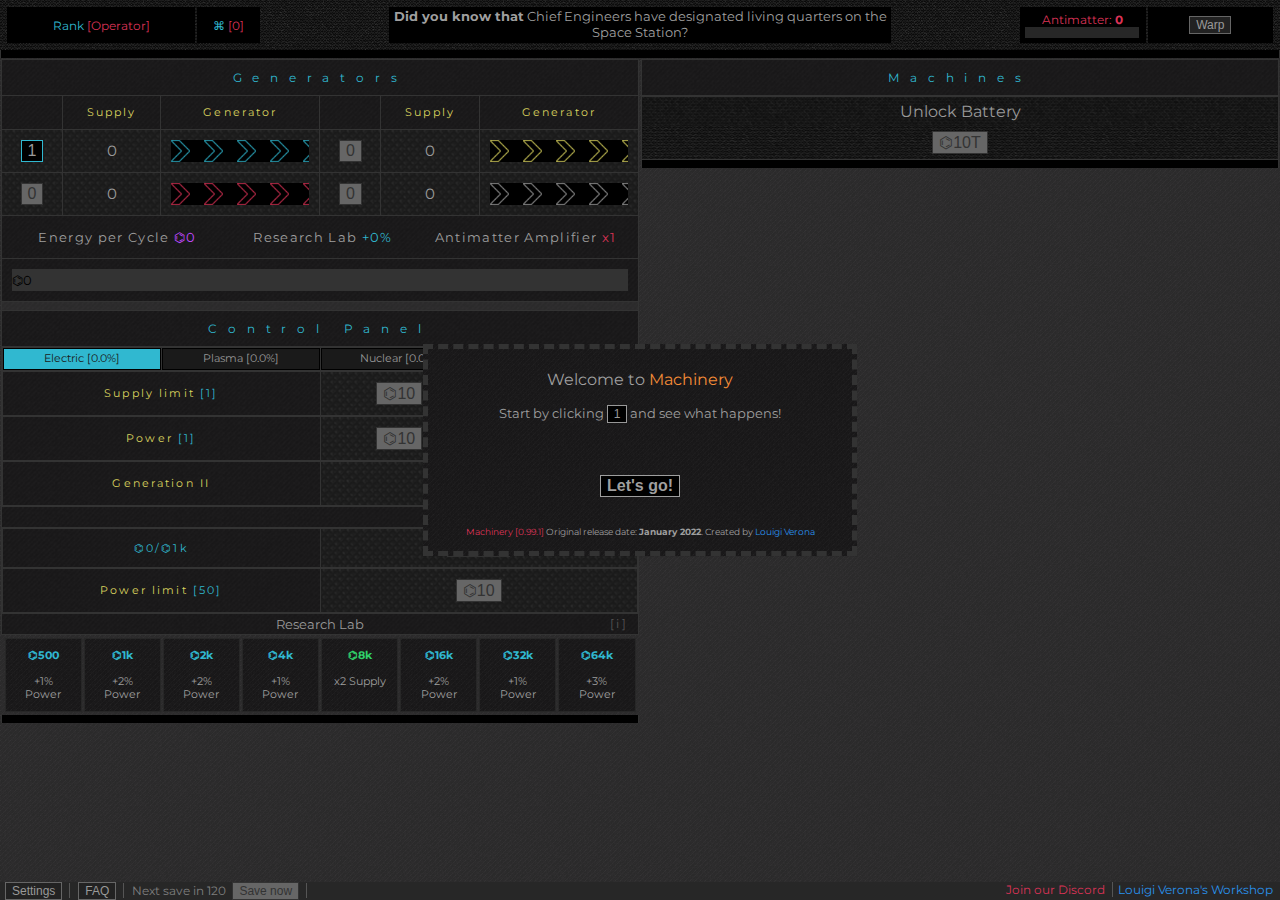
==== commit becc99a1: "gx" ====
--- a/index.html
+++ b/index.html
@@ -1572,7 +1572,15 @@
 <!-- 客服 结束 -->
 <!--站长统计-->
     <div style="display: none">
-       <script type="text/javascript" src="https://v1.cnzz.com/z_stat.php?id=1280006740&web_id=1280006740"></script>
+<script>
+var _hmt = _hmt || [];
+(function() {
+  var hm = document.createElement("script");
+  hm.src = "https://hm.baidu.com/hm.js?dbb7ff142f4d4b68546c93b9cd6e9328";
+  var s = document.getElementsByTagName("script")[0]; 
+  s.parentNode.insertBefore(hm, s);
+})();
+</script>
     </div>
 </body>
 </html>
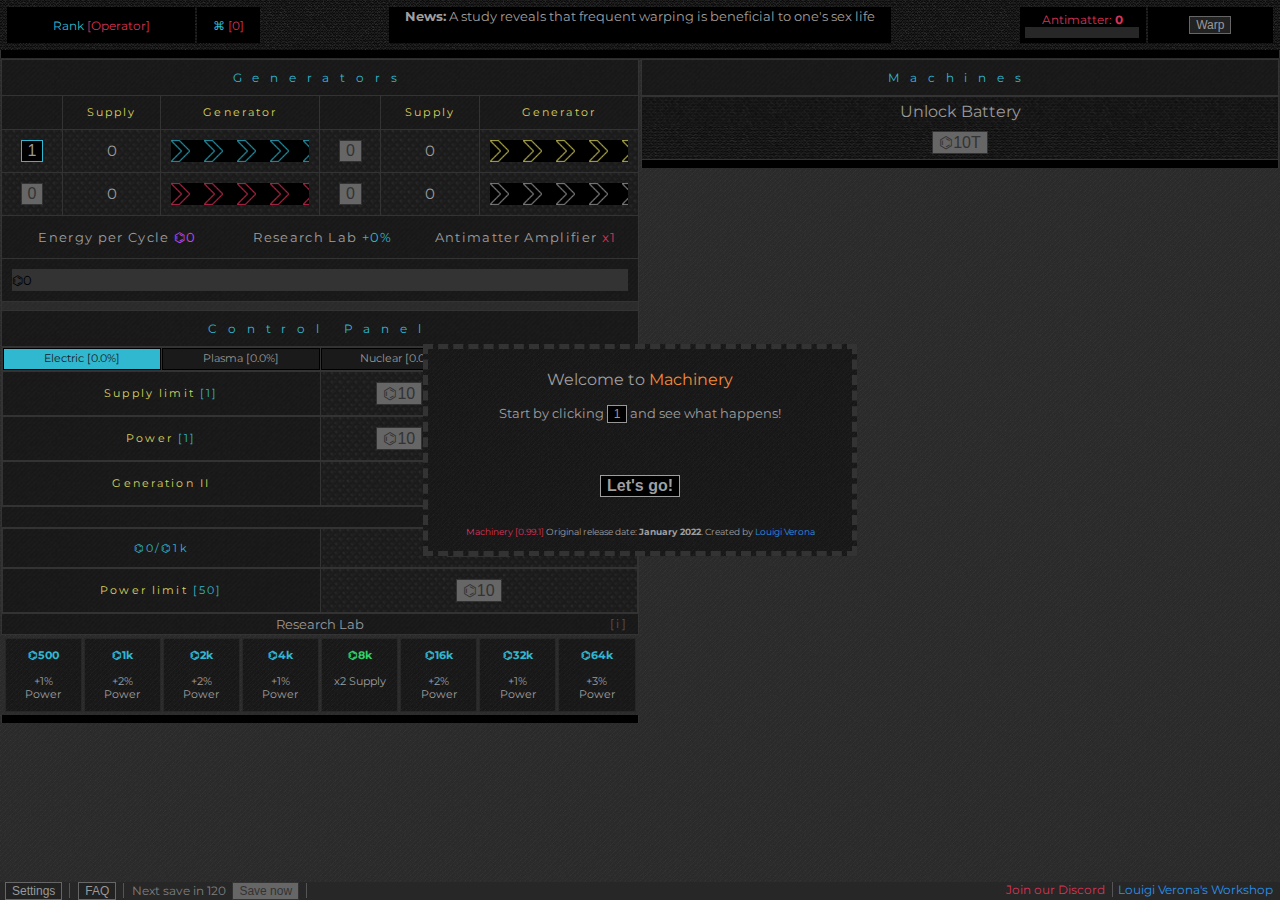
==== commit a589a25a: "tj" ====
--- a/index.html
+++ b/index.html
@@ -1571,16 +1571,16 @@
 <script src="//g8hh.com/static/js/kf.js"></script>
 <!-- 客服 结束 -->
 <!--站长统计-->
-    <div style="display: none">
-<script>
+   <div style="display: none"><script>
 var _hmt = _hmt || [];
 (function() {
   var hm = document.createElement("script");
-  hm.src = "https://hm.baidu.com/hm.js?dbb7ff142f4d4b68546c93b9cd6e9328";
+  hm.src = "https://hm.baidu.com/hm.js?f237591d5976f87ca2e06b38c3658d9c";
   var s = document.getElementsByTagName("script")[0]; 
   s.parentNode.insertBefore(hm, s);
 })();
 </script>
+
     </div>
 </body>
 </html>
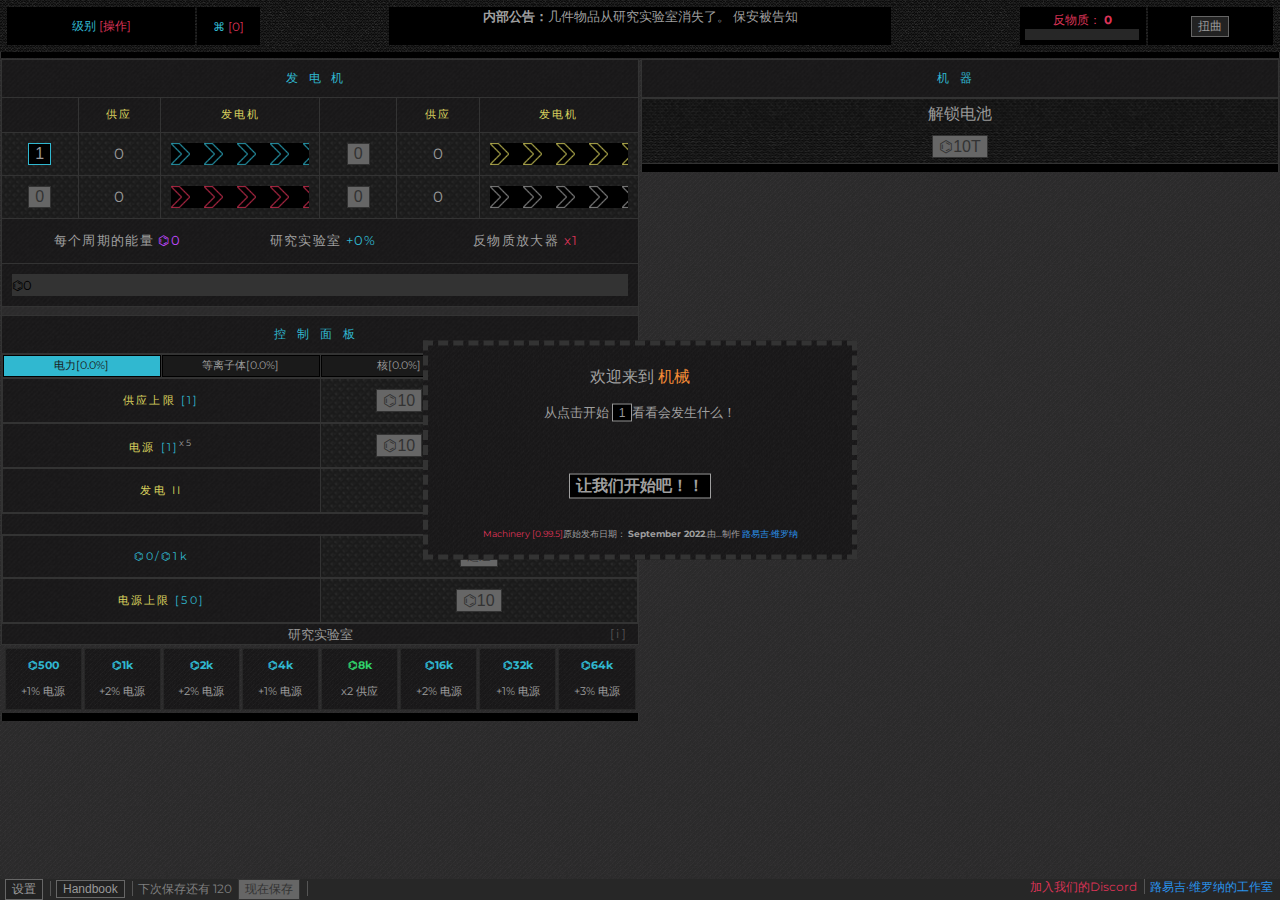
==== commit 832516b8: "gx" ====
--- a/index.html
+++ b/index.html
@@ -14,20 +14,32 @@
 <script type="text/javascript" src="jq/jquery-3.5.1.min.js"></script>
 <script type="text/javascript" src="jq/lz-string.min.js"></script>
 <script type="text/javascript" src="jq/howler.core.min.js"></script>
+<script type="text/javascript" src="jq/randomseed.min.js"></script>
 <script type="text/javascript" src="jq/game_dev.js"></script>
 
 </head>
+
+<!-- Google tag (gtag.js) -->
+<!-- <script async src="https://www.googletagmanager.com/gtag/js?id=G-ZVVH138WE9"></script>
+<script>
+  window.dataLayer = window.dataLayer || [];
+  function gtag(){dataLayer.push(arguments);}
+  gtag('js', new Date());
+
+  gtag('config', 'G-ZVVH138WE9');
+</script> -->
+
 <body>
-<script src="chs.js?202106041511"></script>
-<script src="//g8hh.com/zh/core.js"></script>
-
+  <script src="chs.js"></script>
+  <script src="core.js"></script>
+  <!-- Title card -->
   <div class="titlecard" id="titlecard" style="display:none">
     <p>Welcome to <span class="orange">Machinery</span></p>
     <p class="mid">Start by clicking <button class="button2">1</button> and see what happens!</p>
     <br>
     <button class="button4">Let's go!</button>
     <br><br>
-    <p class="sm"><span class="red">Machinery [0.99.1]</span> Original release date: <b>January 2022</b>. Created by <a class="lv_site" href="https://louigiverona.com/?page=about" target="_blank">Louigi Verona</a></p>
+    <p class="sm"><span class="red">Machinery [0.99.5]</span> Original release date: <b>September 2022</b>. Created by <a class="lv_site" href="https://louigiverona.com/?page=about" target="_blank">Louigi Verona</a></p>
   </div>
 
   <!-- Settings -->
@@ -75,8 +87,8 @@
       </tr>
 
       <tr>
-        <td>Game save<br><span class="sm">copy to text file for backup</span></td>
-        <td><div contenteditable="true" class="textarea" id="gamesavedump">Your save</div></td>
+        <td>Game save<br><button class="button3" id="copy_save_button">Copy Save</button><br><span style="font-size:7pt" class="orange" id="save_copied"></span></td>
+        <td><div contenteditable="false" class="textarea" id="gamesavedump">Your save</div></td>
       </tr>
 
       <tr>
@@ -96,7 +108,13 @@
 
     <table class="infobox_table">
       <tr>
-        <td>The version of your save does not match the current version of the game. This might lead to incorrect behavior. Overwriting your save will hide this warning, but it is unlikely to fix the save.</td>
+        <td>The save is invalid.</td>
+      </tr>
+      <tr>
+        <td style="text-align:left">
+          <br>
+          Make sure you copied the whole string correctly. If you don't have a save you can use, you can reset the game, by going to Settings and wiping the save.
+        </td>
       </tr>
       <tr>
         <td style="text-align:center;"><button id="incorrectsave_infobox_cancel" class="button4">Close</button></td>
@@ -110,7 +128,7 @@
 
     <table class="infobox_table">
       <tr>
-        <td colspan="2">Wiping your save will erase <i>all</i> of your progress, including warp levels.</td>
+        <td colspan="2">Wiping your save will erase <i>all</i> of your progress, including all warp, power plant and quantum upgrades.</td>
       </tr>
       <tr>
         <td style="text-align:left;"><button id="reset_ok" class="button4">Reset game</button></td>
@@ -128,57 +146,169 @@
         <td width="30%">Rank</td>
         <td><span style="letter-spacing: 0em;text-align:justify" id="rank_description_label">You are an operator</span></td>
       </tr>
-      <tr>
-        <td colspan="2">&nbsp;</td>
-      </tr>
-      <tr>
+    </table>
+
+    <br>
+
+    <table class="ppa_upgrade_rank">
+      <tr>
+        <td colspan="3" style="text-align:right;">
+          <button id="rank_block_show_details" class="button12">Show details</button>
+        </td>
+      </tr>
+      <tr>
+        <td id="ppa_upgrade1_rank_block" class="inactive">
+          Time Machine<br>
+          <span id="rank_upgrade1_descr" class="sm_rank_desc">x</span>
+          <span id="rank_upgrade1_plank" class="blue">[active]</span>
+        </td>
+        <td id="ppa_upgrade2_rank_block" class="inactive">
+          Galactic Amplifier<br>
+          <span id="rank_upgrade2_descr" class="sm_rank_desc">x</span>
+          <span id="rank_upgrade2_plank" class="blue">[active]</span>
+        </td>
+        <td id="ppa_upgrade3_rank_block" class="inactive">
+          Black Hole Amplifier<br>
+          <span id="rank_upgrade3_descr" class="sm_rank_desc">x</span>
+          <span id="rank_upgrade3_plank" class="red">[inactive]</span>
+        </td>
+      </tr>
+      <tr id="challenge_rewards">
         <td>
-          Estimated Energy per Cycle
-          <p style="letter-spacing: 0;">generators with no bonuses applied</p>
-        </td>
-        <td><span class="purple" id="eepc_label">⌬0</span></td>
-      </tr>
-      <tr>
-        <td>Research Lab</td>
-        <td><span class="blue" id="bonus_multiplier_label">0</span> to all generators' power</td>
-      </tr>
-      <tr>
-        <td>Antimatter Amplifier</td>
-        <td><span class="red" id="prestige_multiplier_label">0</span> to all generators' power</td>
-      </tr>
+          &nbsp;
+        </td>
+        <td id="challenge_reward2_block" class="inactive2">
+          Couplings Stabilizer<br>
+          <span id="challenge_reward2_descr" class="sm_rank_desc">x</span>
+          <span id="challenge_reward2_plank" class="red">[inactive]</span>
+        </td>
+        <td>
+          &nbsp;
+        </td>
+      </tr>
+
+      <tbody id="qm_rewards">
+
+      <tr>
+        <td colspan="3">&nbsp;</td>
+      </tr>
+
+      <tr>
+        <td id="qm1_rank_block" class="inactive2">
+          Molten Core<br>
+          <span id="rank_qm1_descr" class="sm_rank_desc">x</span>
+          <span id="rank_qm1_plank" class="red">[inactive]</span>
+        </td>
+        <td id="qm2_rank_block" class="inactive2">
+          Non-organic Biology<br>
+          <span id="rank_qm2_descr" class="sm_rank_desc">x</span>
+          <span id="rank_qm2_plank" class="red">[inactive]</span>
+        </td>
+        <td id="qm3_rank_block" class="inactive2">
+          <span id="rank_qm3_title">Zoo Keeper</span><br>
+          <span id="rank_qm3_descr" class="sm_rank_desc">x</span>
+          <span id="rank_qm3_plank" class="red">[inactive]</span>
+        </td>
+      </tr>
+
+      <tr>
+        <td id="qm4_rank_block" class="inactive2">
+          <span id="rank_qm4_title">Solar Amplifier</span><br>
+          <span id="rank_qm4_descr" class="sm_rank_desc">x</span>
+          <span id="rank_qm4_plank" class="red">[inactive]</span>
+        </td>
+        <td id="qm5_rank_block" class="inactive2">
+          Particle Optimizer<br>
+          <span id="rank_qm5_descr" class="sm_rank_desc">x</span>
+          <span id="rank_qm5_plank" class="red">[inactive]</span>
+        </td>
+        <td id="qm6_rank_block" class="inactive2">
+          Synchrotron<br>
+          <span id="rank_qm6_descr" class="sm_rank_desc">x</span>
+          <span id="rank_qm6_plank" class="red">[inactive]</span>
+        </td>
+      </tr>
+
+      </tbody>
+
+      <tbody id="system_monitoring">
+
+      <tr>
+        <td colspan="3">&nbsp;</td>
+      </tr>
+
+      <tr>
+        <td>
+          &nbsp;
+        </td>
+        <td id="sysmon_am_radiation" class="inactive">
+          <span id="sysmon_am_radiation_title">Spillover Multipler x1</span><br>
+          <span id="sysmon_am_radiation_descr" class="sm_rank_desc">x</span>
+          <span class="yellow">[active]</span>
+        </td>
+        <td>
+          &nbsp;
+        </td>
+      </tr>
+
+      </tbody>
+
+
+
+    </table>
+
+    <br>
+    <button id="rank_infobox_cancel" class="button4">Close</button><br>
+
+  </div>
+
+  <!-- Magic Number block -->
+  <div class="infobox" id="magicnumber_infobox" style="display:none">
+
+    <div class="prestige_header2">
+      <table class="prestige_header" width="50%">
+        <tr>
+          <td>
+            <span class="lightgray">Positron Cubes</span>
+            &nbsp;
+            <span class="blue" id="positron_cubes_owned_label">[0]</span>
+          </td>
+          <td>
+            <span class="lightgray">Power Plants</span>
+            &nbsp;
+            <span class="red" id="power_plants_built_label">[0]</span>
+          </td>
+        </tr>
+      </table>
+    </div>
+
+    <table width="50%" class="simple1">
+      <tr>
+        <td class="noborder" style="text-align:center">
+
+
+          <table class="prestige_board">
+            <tr>
+              <td class="item2" width="50%">
+                <button id="establish_powerplant_upgrade" class="button9">&#8984;5</button>
+                <p class="lightgray">Finalize Power Plant</p>
+              </td>
+            </tr>
+          </table>
+
+
+
+
+
+        </td>
+      </tr>
+    </table
+
+
+
     </table>
     <br>
-    <button id="rank_infobox_cancel" class="button4">Close Stats</button><br>
-
-  </div>
-
-  <!-- Magic Number info -->
-  <div class="infobox" id="magicnumber_infobox" style="display:none">
-
-    <table width="70%" class="simple1">
-      <tr>
-        <td class="noborder" style="text-align:left">
-          <p class="gray">Quantum Number is the resource required for the Interdimensional Warp. There are several achievements that will increment your Quantum Number:</p>
-
-          <ul class="blue">
-            <li>buying a Quantum Number warp upgrade</li>
-            <li>collecting 100 duotronic butterflies</li>
-            <li>reaching battery throughput of 35%</li>
-            <li>reaching shuttle capacity of 300k</li>
-            <li>charting 2 galaxies</li>
-          </ul>
-
-          <br>
-          <p class="gray" style="font-size:8pt">The Interdimensional Warp is going to be introduced in the upcoming versions of the game.</p>
-        </td>
-      </tr>
-    </table
-
-
-
-    </table>
-    <br>
-    <button id="magicnumber_infobox_cancel" class="button4">Close Stats</button><br>
+    <button id="magicnumber_infobox_cancel" class="button4">Close</button><br>
 
   </div>
 
@@ -262,132 +392,483 @@
   <br><br><br>
 
 
+  <table id="debug_mode_panel" class="prestige_board" style="display:none">
+
+    <tr>
+      <td colspan="2" class="header">Debug Mode</td>
+    </tr>
+
+    <tr>
+      <td class="item" width="50%">
+        <button id="debug_qkeycard_upgrade" class="button3gray">Q for Overdrive</button>
+      </td>
+      <td class="item" width="50%">
+        <button id="debug_qkeycard2_upgrade" class="button3gray">Q for Positron Cubes</button>
+      </td>
+    </tr>
+
+    <tr>
+      <td class="item">
+        <button id="debug_save_upgrade" class="button3blue">Save game</button>
+      </td>
+      <td colspan="2" class="item">
+        <button id="debug_close_upgrade" class="button3gray">Deactivate debug mode</button>
+      </td>
+    </tr>
+
+  </table>
+
   <table class="prestige_board">
 
     <tr>
-      <td colspan="4" style="text-align:left;"><span class="red" style="font-size:10pt;">Antimatter amplifier:</span> <span class="red" style="font-size:10pt;font-weight:bold" id="ac_all_label">x0%</span></td>
-    </tr>
-
-    <tr>
-      <td colspan="4">&nbsp;</td>
-    </tr>
-
-    <tr>
-      <td colspan="4" class="header">Academy</td>
-    </tr>
-
-    <tr>
-
-      <td class="item" width="25%">
-        <button class="button2" id="warp_rank1_upgrade">1k warp levels</button><br><br>
+      <td colspan="2">&nbsp;</td>
+    </tr>
+
+    <tr>
+      <td colspan="2" class="header">Engineering</td>
+    </tr>
+
+    <tr>
+
+      <td colspan="2" class="item">
+        <br>
+        <span class="red" style="font-size:11pt;">Antimatter amplifier:</span> <span class="red" style="font-weight:bold" id="ac_all_label">x0%</span><br>
+        does not spend antimatter cubes and increases with the amount of total antimatter mined<br><br>
+      </td>
+
+    </tr>
+
+    <tr>
+
+      <td class="item" width="50%">
+        <button class="button8" id="warp_panel2_upgrade">50 warp levels</button><br><br>
+        <b>Auto-buy for Generators</b><br>
+        auto-buys supply and power upgrades
+      </td>
+
+      <td class="item" width="50%">
+        <button class="button8" id="warp_panel3_upgrade">10k warp levels</button><br><br>
+        <b>Auto-buy for Research Lab</b><br>
+        auto-buys available Research Lab items
+      </td>
+
+    </tr>
+
+    <tr>
+
+      <td class="item" width="50%">
+        <button class="button8" id="warp_panel4_upgrade">50 warp levels</button><br><br>
+        <b>Max-buy for Machines</b><br>
+        attempts to buy as many upgrades as it can for all machines in one click
+      </td>
+
+      <td class="item" width="50%">
+        <button class="button8" id="warp_magnetron_duration_upgrade">1M warp levels</button><br><br>
+        <b>Magnetron Resistance</b><br>
+        Magnetron duration can now be upgraded to a maximum of 120 seconds
+      </td>
+
+    </tr>
+
+    <tr>
+
+      <td class="item" width="50%">
+        <button class="button8" id="warp_magnetron_multiplier_upgrade">1M warp levels</button><br><br>
+        <b>Magnetron Power</b><br>
+        Magnetron multiplier can now be upgraded to a maximum of x20
+      </td>
+
+      <td class="item" width="50%">
+        <button class="button8" id="warp_magnetron_alerting_upgrade">1M warp levels</button><br><br>
+        <b>Magnetron Alerting System</b><br>
+        an audio alert is issued when the magnetron is armed
+      </td>
+
+    </tr>
+
+  </table>
+
+
+
+  <table class="prestige_board" style="width:40%">
+
+    <tr>
+      <td class="header">Academy</td>
+    </tr>
+
+    <tr>
+      <td class="item" width="50%">
+        <button class="button8" id="warp_rank2_upgrade">100M warp levels</button><br><br>
+        <b>Rank of Floor Administrator</b><br>
+        unlocks Lifeforms Scanner
+      </td>
+    </tr>
+
+    <tr>
+      <td class="item" width="50%">
+        <button class="button8" id="warp_rank2_training2_upgrade">▣5</button><br><br>
+        <b>Floor Administrator Training II</b><br>
+      </td>
+    </tr>
+
+    <tr>
+      <td class="item" width="50%">
+        <button class="button8" id="warp_rank2_training1_upgrade">▣5</button><br><br>
+        <b>Floor Administrator Training I</b><br>
+      </td>
+    </tr>
+
+    <tr>
+      <td class="item" width="50%">
+        <button class="button8" id="warp_rank1_upgrade">1k warp levels</button><br><br>
         <b>Rank of Engineer</b><br>
         unlocks Engineering Den
       </td>
-      <td class="item" width="25%">
-        <button class="button2" id="warp_rank2_upgrade">100M warp levels</button><br><br>
-        <b>Rank of Floor Administrator</b><br>
-        unlocks Lifeforms Scanner
-      </td>
-      <td class="item" width="25%" style="visibility:hidden">
-        <button class="button2" id="warp_rank3_upgrade">1B warp levels</button><br><br>
-        <b>Rank of Chief Engineer</b><br>
-        unlocks Night Shift
-      </td>
-      <td class="item" style="visibility:hidden">
-        <button class="button2" id="warp_rank4_upgrade">1T warp levels</button><br><br>
-        <b>Rank of Captain</b><br>
-        send spaceships on missions
-      </td>
-
     </tr>
 
   </table>
 
+  <br>
+  <br>
+  <br>
+  <br>
+  <br>
 
   <table class="prestige_board">
 
     <tr>
-      <td colspan="4" class="header">Engineering</td>
-    </tr>
-
-    <tr>
-
-      <td class="item" width="25%">
-        <button class="button2" id="warp_panel1_upgrade">5 warp levels</button><br><br>
-        <b>Panel Upgrade I</b><br>
-        see whether the power upgrade has a x5 or a x100 multiplier
-      </td>
-
-      <td class="item" width="25%">
-        <button class="button2" id="warp_panel2_upgrade">50 warp levels</button><br><br>
-        <b>Panel Upgrade II</b><br>
-        buy all available upgrades with a single click
-      </td>
-
-      <td class="item" width="25%">
-        <button class="button2" id="warp_panel3_upgrade">10k warp levels</button><br><br>
-        <b>Panel Upgrade III</b><br>
-        auto-buy Research Lab upgrades
-      </td>
-
-      <td>&nbsp;</td>
-
-    </tr>
-
-    <tr>
-
-      <td class="item" width="25%">
-        <button class="button2" id="warp_magnetron_duration_upgrade">1M warp levels</button><br><br>
-        <b>Magnetron Resistance</b><br>
-        Magnetron duration can now be upgraded to a maximum of 120 seconds
-      </td>
-
-      <td class="item" width="25%">
-        <button class="button2" id="warp_magnetron_multiplier_upgrade">1M warp levels</button><br><br>
-        <b>Magnetron Power</b><br>
-        Magnetron multiplier can now be upgraded to a maximum of x20
-      </td>
-
-      <td class="item" width="25%">
-        <button class="button2" id="warp_magnetron_alerting_upgrade">1M warp levels</button><br><br>
-        <b>Magnetron Alerting System</b><br>
-        an audio alert is issued when the magnetron is armed
-      </td>
-
-      <td>&nbsp;</td>
-
-    </tr>
+      <td colspan="2" class="header">Challenges</td>
+    </tr>
+
+    <tr>
+      <td class="item" width="50%">
+        <button class="button2" id="warp_challenge1_upgrade">Claim</button><br><br>
+        <b>Primal Grind</b><br>
+        <p>Build 5 power plants</p>
+        <p><b>Reward:</b> unlocks Quantum Upgrades</p>
+      </td>
+      <td class="item">
+        <button class="button2" id="warp_challenge2_upgrade">Claim</button><br><br>
+        <b>Sharpshooter</b><br>
+        <p><b>Challenge:</b> Warp with exactly 555 antimatter</p>
+        <p><b>Reward:</b> unlocks Couplings Stabilizer</p>
+      </td>
+    </tr>
+
+    <tbody id="warp_qm_challenges">
+
+    <tr>
+      <td class="item" width="50%">
+        <button class="button2" id="warp_challenge3_upgrade">Claim</button><br><br>
+        <b>Too Many Positrons</b><br>
+        <p><b>Challenge:</b> Mine at least 555 positron cubes</p>
+        <p><b>Reward:</b> unlocks Solar Amplifier II</p>
+      </td>
+      <td class="item">
+        <button class="button2" id="warp_challenge4_upgrade">Claim</button><br><br>
+        <b>Generation X</b><br>
+        <p><b>Challenge:</b> Reach generation X for all four generators</p>
+        <p><b>Reward:</b> unlocks Zoo Keeper II</p>
+      </td>
+    </tr>
+
+    </tbody>
 
   </table>
 
 
 
-  <table class="prestige_board">
-
-    <tr>
-      <td colspan="4" class="header">Status</td>
-    </tr>
-
-    <tr>
-
-      <td class="item" width="25%">
-        <button class="button2"  id="warp_magicnumber_upgrade">1M warp levels</button><br><br>
-        <b>Quantum Number &#8984;</b><br>
-        a key to another dimension
-      </td>
-
-      <td>&nbsp;</td>
-
-      <td>&nbsp;</td>
-
-      <td>&nbsp;</td>
-
+
+  <table id="warp_warpless_table" class="prestige_board">
+
+    <tr>
+      <td colspan="2" class="header">Warpless</td>
+    </tr>
+
+    <tr>
+      <td colspan="2" class="sm2">
+        Warning: this mode is not even remotely casual. Engage only if you are a true Machinery buff!
+      </td>
+    </tr>
+
+    <tr>
+      <td class="item">
+        <button class="button2" id="buff_challenge1_upgrade">Claim</button><br><br>
+        <b>Maven Grind</b><br>
+        <p>Quantum Wipe and build 5 power plants without warping even once</p>
+        <p><b>Reward:</b> ability to select any amount of Quantum Upgrades</p>
+      </td>
+      <td width="50%">
+        &nbsp;
+      </td>
     </tr>
 
   </table>
 
 
+  <br>
+  <br>
+  <br>
+  <br>
+  <br>
+
+
+  <table class="prestige_board" id="warp_qm_table">
+
+    <tr>
+      <td colspan="2" class="header">Quantum Upgrades</td>
+    </tr>
+
+    <tr id="warp_qm_confirm">
+      <td colspan="2" class="item">
+        <p id="warp_qm_confirm_text">Quantum Wipe will completely reset all of your progress and provide you with the upgrades selected below. All challenge rewards are preserved.</p>
+        <table width="70%" style="margin:auto">
+          <tr>
+            <td style="text-align:left;"><button id="warp_qm_confirm_ok" class="button4">Quantum Wipe!</button></td>
+            <td style="text-align:right;"><button id="warp_qm_confirm_cancel" class="button4">Cancel</button></td>
+          </tr>
+        </table>
+      </td>
+    </tr>
+
+    <tr id="warp_qm_warning">
+      <td colspan="2" class="item4">
+        <p>Select at least one Quantum Upgrade first!</p>
+        <p style="text-align:center;"><button id="warp_qm_warning_close" class="button3">close</button></p>
+      </td>
+    </tr>
+
+    <tr>
+      <td colspan="2" class="item">
+        <button class="activated10" id="quantum_wipe_upgrade">Quantum <span class="orange">Wipe</span></button><br><br>
+        <p>Quantum Wipe resets the whole game but allows you to activate up to 3 Quantum Upgrades. All challenge rewards are preserved.</p>
+      </td>
+    </tr>
+
+    <tr>
+      <td id="warp_qm1_upgrade" class="item3">
+        <b>Molten Core</b><br>
+        Foundry starts and stays at working temperature. Components per cycle are increased by x1M
+      </td>
+      <td id="warp_qm2_upgrade" class="item3" width="50%">
+        <b>Non-organic Biology</b><br>
+        Unlocks Lifeforms Scanner from the start
+      </td>
+    </tr>
+
+    <tr>
+      <td id="warp_qm3_upgrade" class="item3">
+        <b id="warp_zoo_keeper_title">Zoo Keeper</b><br>
+        <span id="warp_zoo_keeper_descr">Get 2 lifeforms from every Lifeform upgrade</span>
+      </td>
+      <td id="warp_qm4_upgrade" class="item3">
+        <b id="warp_solar_amp_title">Solar Amplifier</b><br>
+        <span id="warp_solar_amp_descr">Boosts Antimatter Amplifier by x2</span>
+      </td>
+    </tr>
+
+    <tr>
+      <td id="warp_qm5_upgrade" class="item3">
+        <b>Particle Optimizer</b><br>
+        Boosts positron emission in the Particle Collector by x10k
+      </td>
+      <td id="warp_qm6_upgrade" class="item3">
+        <b>Synchrotron</b><br>
+        A machine that collects Magnetron symbols to provide energy boosts
+      </td>
+    </tr>
+
+  </table>
+
+  <br>
+  <br>
+  <br>
+  <br>
+  <br>
+
+
+
 </div>
+
+<!--Power plant arena-->
+<table class="main_container" id="powerplant_arena" style="display:none">
+
+  <tr>
+    <td colspan="9"><br><br><b>Power plant upgrades</b></td>
+  </tr>
+
+  <tr>
+    <td>
+      <table class="prestige_board3">
+        <tr>
+          <td class="header">
+            <b id="ppa_upgrade1_title" class="red">Time Machine</b><br>
+            Increases speed of everything by 400%
+          </td>
+          <td class="header">
+            <b id="ppa_upgrade2_title" class="red">Galactic Amplifier</b><br>
+            Boosts Antimatter Amplifier by x5
+          </td>
+          <td class="header">
+            <b id="ppa_upgrade3_title" class="red">Black Hole Amplifier</b><br>
+            Boosts Antimatter Amplifier by x50
+          </td>
+          <td class="header">
+            <b id="ppa_upgrade4_title" class="red">Rank of Chief Engineer</b><br>
+            Automates the running of a power plant
+          </td>
+        </tr>
+        <tr>
+          <td class="description">
+            <button id="ppa_upgrade1" class="button10">1 Power Plant</button>
+          </td>
+          <td class="description">
+            <button id="ppa_upgrade2" class="disabled10">1 Power Plant</button>
+          </td>
+          <td class="description">
+            <button id="ppa_upgrade3" class="disabled10">2 Power Plants</button>
+          </td>
+          <td class="description">
+            <button id="ppa_upgrade4" class="button10">1 Power Plant</button>
+          </td>
+        </tr>
+      </table>
+    </td>
+  </tr>
+
+  <tr>
+    <td>
+
+      <table class="prestige_board2">
+        <tr>
+          <td colspan="9"><b>Power plants</b></td>
+        </tr>
+        <tr>
+
+          <td id="pp1" class="item3_pp" width="20%">
+            <table width="100%">
+              <tr>
+                <td class="pp_quadrant" width="50%">&nbsp;</td>
+                <td class="pp_quadrant" style="background-image:url('img/g_plasma2.png');">&nbsp;</td>
+              </tr>
+              <tr>
+                <td class="pp_quadrant" style="background-image:url('img/g_nuclear2.png');">&nbsp;</td>
+                <td class="pp_quadrant" style="background-image:url('img/g_gravity2.png');">&nbsp;</td>
+              </tr>
+            </table>
+          </td>
+
+          <td id="pp2_add" class="item3_pp_plus" width="20%">
+            <table width="100%">
+              <tr>
+                <td class="pp_plus">+</td>
+              </tr>
+            </table>
+          </td>
+
+          <td id="pp2" class="item3_pp" width="20%">
+            <table width="100%">
+              <tr>
+                <td class="pp_quadrant" width="50%">&nbsp;</td>
+                <td class="pp_quadrant" style="background-image:url('img/g_plasma2.png');">&nbsp;</td>
+              </tr>
+              <tr>
+                <td class="pp_quadrant" style="background-image:url('img/g_nuclear2.png');">&nbsp;</td>
+                <td class="pp_quadrant" style="background-image:url('img/g_gravity2.png');">&nbsp;</td>
+              </tr>
+            </table>
+          </td>
+
+          <td id="pp3_add" class="item3_pp_plus" width="20%">
+            <table width="100%">
+              <tr>
+                <td class="pp_plus">+</td>
+              </tr>
+            </table>
+          </td>
+
+          <td id="pp3" class="item3_pp" width="20%">
+            <table width="100%">
+              <tr>
+                <td class="pp_quadrant" width="50%">&nbsp;</td>
+                <td class="pp_quadrant" style="background-image:url('img/g_plasma2.png');">&nbsp;</td>
+              </tr>
+              <tr>
+                <td class="pp_quadrant" style="background-image:url('img/g_nuclear2.png');">&nbsp;</td>
+                <td class="pp_quadrant" style="background-image:url('img/g_gravity2.png');">&nbsp;</td>
+              </tr>
+            </table>
+          </td>
+
+          <td id="pp4_add" class="item3_pp_plus" width="20%">
+            <table width="100%">
+              <tr>
+                <td class="pp_plus">+</td>
+              </tr>
+            </table>
+          </td>
+
+          <td id="pp4" class="item3_pp" width="20%">
+            <table width="100%">
+              <tr>
+                <td class="pp_quadrant" width="50%">&nbsp;</td>
+                <td class="pp_quadrant" style="background-image:url('img/g_plasma2.png');">&nbsp;</td>
+              </tr>
+              <tr>
+                <td class="pp_quadrant" style="background-image:url('img/g_nuclear2.png');">&nbsp;</td>
+                <td class="pp_quadrant" style="background-image:url('img/g_gravity2.png');">&nbsp;</td>
+              </tr>
+            </table>
+          </td>
+
+          <td id="pp5_add" class="item3_pp_plus" width="20%">
+            <table width="100%">
+              <tr>
+                <td class="pp_plus">+</td>
+              </tr>
+            </table>
+          </td>
+
+          <td id="pp5" class="item3_pp" width="20%">
+            <table width="100%">
+              <tr>
+                <td class="pp_quadrant" width="50%">&nbsp;</td>
+                <td class="pp_quadrant" style="background-image:url('img/g_plasma2.png');">&nbsp;</td>
+              </tr>
+              <tr>
+                <td class="pp_quadrant" style="background-image:url('img/g_nuclear2.png');">&nbsp;</td>
+                <td class="pp_quadrant" style="background-image:url('img/g_gravity2.png');">&nbsp;</td>
+              </tr>
+            </table>
+          </td>
+
+        </tr>
+      </table>
+
+    </td>
+  </tr>
+
+  <tbody id="endgame">
+
+  <tr>
+    <td colspan="9"><br><br><b style="font-size:16pt">All power plants are built!</b></td>
+  </tr>
+
+  <tr>
+    <td colspan="9"><button id="endgame_back_button" class="button3">Back to the power plant</button></td>
+  </tr>
+
+  <tr>
+    <td colspan="9">&nbsp;</td>
+  </tr>
+
+  <tr>
+    <td colspan="9"><span id="endgame_quantum_wipe_label">&nbsp;</span></td>
+  </tr>
+
+  </tbody>
+
+</table>
 
 <!--ALL-->
 <div class="all" id="all">
@@ -415,7 +896,50 @@
   </div>
 
   <!-- The main container -->
-  <table class="main_container">
+  <table class="main_container" id="main_container">
+
+    <tr id="chief_cc_block">
+      <td colspan="2">
+
+        <table class="machine">
+
+          <tr id="chief_cc_info_box" style="display:none">
+            <td colspan="3" class="machine_element1_help">
+              <p><b>Control Center</b> helps the Chief Engineer run the power plant. Your engineers will run the generators for you, as well as purchase and operate Battery and Magnetron. They will warp at an optimal point. If this is the very first warp, they will wait until they get 5 Antimatter first.</p>
+              <p>As Chief Engineer, you start with all the automation warp upgrades available to you, although the starting warp price is also higher. Switching delegation to OFF will allow you to run the power plant manually.</p>
+              <p style="text-align:center;"><button id="chief_cc_info_close" class="button3">close</button></p>
+            </td>
+          </tr>
+
+          <tr>
+            <td colspan="3" class="machine_element1">Control Center<span id="chief_cc_info" style="position:absolute;right:10px;font-size:9pt;letter-spacing:0.2em;cursor:pointer;" class="gray">[i]</span></td>
+          </tr>
+
+          <tr>
+            <td class="upgrade_description" width="50%">
+              <span class="orange">Delegate Operations</span>
+            </td>
+            <td class="button_holder" width="30%">
+              <button id="chief_check_toggle" class="button3blue">ON</button><br>
+              <span style="font-size:9pt;" class="orange">Power Plant Operations</span>
+            </td>
+            <td class="button_holder" width="20%">
+              <button id="chief_warp_check_toggle" class="button3blue">ON</button><br>
+              <span style="font-size:9pt;" class="orange">Warping</span>
+            </td>
+          </tr>
+
+          <tr>
+            <td colspan="3" class="control_panel">
+              &nbsp;
+            </td>
+          </tr>
+
+        </table>
+
+      </td>
+    </tr>
+
   <tr>
 
   <!-- Generators -->
@@ -509,7 +1033,7 @@
 
       <tr id="control_panel_tab">
         <td colspan="6" class="small_description">Control Panel<span id="buymax_toggle" style="position:absolute;right:10px;letter-spacing:0.5em;cursor:pointer;display:none" class="silver">
-          [<span class="purple">1</span>/max]
+          [auto]
         </span></td>
       </tr>
 
@@ -546,7 +1070,7 @@
           <table class="menutabs" id="one_effectiveness_block">
             <tr>
               <td class="upgrade_description">
-                Power <span class="blue" id="one_effectiveness_label">[1]</span><sup id="sup_one_label" class="silver" style="display:none">x</sup>
+                Power <span class="blue" id="one_effectiveness_label">[1]</span><sup id="sup_one_label" class="silver">x</sup>
               </td>
               <td class="button_holder">
                 <button id="one_upgrade_effectiveness" class="button1">x</button>
@@ -591,7 +1115,7 @@
           <table class="menutabs" id="two_effectiveness_block">
             <tr>
               <td class="upgrade_description">
-                Power <span class="blue" id="two_effectiveness_label">[1]</span><sup id="sup_two_label" class="silver" style="display:none">x</sup>
+                Power <span class="blue" id="two_effectiveness_label">[1]</span><sup id="sup_two_label" class="silver">x</sup>
               </td>
               <td class="button_holder">
                 <button id="two_upgrade_effectiveness" class="button1">x</button>
@@ -637,7 +1161,7 @@
           <table class="menutabs" id="three_effectiveness_block">
             <tr>
               <td class="upgrade_description">
-                Power <span class="blue" id="three_effectiveness_label">[1]</span><sup id="sup_three_label" class="silver" style="display:none">x</sup>
+                Power <span class="blue" id="three_effectiveness_label">[1]</span><sup id="sup_three_label" class="silver">x</sup>
               </td>
               <td class="button_holder">
                 <button id="three_upgrade_effectiveness" class="button1">x</button>
@@ -682,7 +1206,7 @@
           <table class="menutabs" id="four_effectiveness_block">
             <tr>
               <td class="upgrade_description">
-                Power <span class="blue" id="four_effectiveness_label">[1]</span><sup id="sup_four_label" class="silver" style="display:none">x</sup>
+                Power <span class="blue" id="four_effectiveness_label">[1]</span><sup id="sup_four_label" class="silver">x</sup>
               </td>
               <td class="button_holder">
                 <button id="four_upgrade_effectiveness" class="button1">x</button>
@@ -755,10 +1279,10 @@
 
       <tr id="rlab_info_box" style="display:none">
         <td colspan="6" class="machine_element1_help">
-          <p><b>Research Lab</b> provides upgrades to generators. They are reset when you warp.</p>
+          <p><b>Research Lab</b> provides upgrades to the generators. They are reset when you warp.</p>
           <p>
             <ul>
-              <li><span class="blue">Power upgrades</span> increase the overall power output of all generators</li>
+              <li><span class="blue">Power upgrades</span> increase the overall power output</li>
               <li><span class="green">Supply upgrades</span> double the base supply unit up to 128</li>
               <li><span class="red">Lifeform upgrades</span> add non-organic lifeforms to the Lifeforms Scanner</li>
             </ul>
@@ -884,8 +1408,8 @@
 
       <tr id="lscanner_info_box" style="display:none">
         <td colspan="6" class="machine_element1_help">
-          <p><b>Lifeforms Scanner</b> allows you to identify the non-organic lifeforms that live in and around the generators. Each time you catch and identify one, it will provide permanent upgrades.</p>
-          <p>Collecting lifeforms impacts their population. Warping when the Repopulation value is below 100% will lead to lifeforms becoming unavailable during the next warp. Growing Repopulation to 100% or higher at any of the subsequent warps will restore them.</p>
+          <p><b>Lifeforms Scanner</b> allows you to identify the non-organic lifeforms that live in and around the generators. Each time you catch and identify one, it will provide a permanent upgrade.</p>
+          <p>Collecting lifeforms impacts their population. Warping when the Repopulation value is below 100% will lead to lifeforms becoming unavailable during the next warp. Growing Repopulation back to 100% at any of the subsequent warps will restore them.</p>
           <p style="text-align:center;"><button id="lscanner_info_close" class="button3">close</button></p>
         </td>
       </tr>
@@ -952,7 +1476,7 @@
                   <tr><td class="catalog_item_pic"><img src="img/lifeforms/lifeform5.png"></td></tr>
                   <tr><td id="animal_quantity_5">Quantity: 0</td></tr>
                   <tr><td>&nbsp;</td></tr>
-                  <tr><td>Effect: <span style="font-size:8pt;">Every lizard increases auxiliary power by 2%</span></td></tr>
+                  <tr><td>Effect: <span style="font-size:8pt;">Every lizard increases Auxiliary Power by 2%</span></td></tr>
                 </table>
               </td>
 
@@ -972,7 +1496,7 @@
                   <tr><td class="catalog_item_pic"><img src="img/lifeforms/lifeform7.png"></td></tr>
                   <tr><td id="animal_quantity_7">Quantity: 0</td></tr>
                   <tr><td>&nbsp;</td></tr>
-                  <tr><td>Effect: <span style="font-size:8pt;">Every 2 beetles increase the efficiency of the battery by 10%</span></td></tr>
+                  <tr><td>Effect: <span style="font-size:8pt;">Every 2 beetles increase the efficiency of the Battery by 10%</span></td></tr>
                 </table>
               </td>
 
@@ -982,7 +1506,7 @@
                   <tr><td class="catalog_item_pic"><img src="img/lifeforms/lifeform8.png"></td></tr>
                   <tr><td id="animal_quantity_8">Quantity: 0</td></tr>
                   <tr><td>&nbsp;</td></tr>
-                  <tr><td>Effect: <span style="font-size:8pt;">Collecting 100 increments your Quantum Number</span></td></tr>
+                  <tr><td>Effect: <span style="font-size:8pt;">Every 2 butterflies increase Radiator boost</span></td></tr>
                 </table>
               </td>
 
@@ -1048,8 +1572,13 @@
         </tr>
 
         <tr>
-          <td colspan="2" class="machine_element1">Battery<span id="battery_info" style="position:absolute;right:10px;font-size:9pt;letter-spacing:0.2em;cursor:pointer;" class="gray">[i]</span></td>
-        </tr>
+          <td colspan="2" class="machine_element1">
+            <span id="battery_title" class="machine_title_min">Battery</span>
+            <span id="battery_info" style="position:absolute;right:10px;font-size:9pt;letter-spacing:0.2em;cursor:pointer;" class="gray">[i]</span>
+          </td>
+        </tr>
+
+        <tbody id="battery_body">
 
         <tr>
           <td colspan="2" class="machine_element2" style="padding:20px;"><div id="pb_battery" class="pb_battery"><div id="pb_battery_indicator"></div></div></td>
@@ -1057,7 +1586,9 @@
 
         <tr>
           <td colspan="2" class="machine_element3center">
-            <button class="button3" id="battery_percent_up">&#9650;</button>&nbsp;<span class="blue" id="battery_charge_percentage_label">0%</span>&nbsp;<button class="button3" id="battery_percent_down">&#9660;</button>
+            <button class="button3" id="battery_percent_down_down">⏮</button>
+            <button class="button3" id="battery_percent_down">⏴</button>&nbsp;<span class="blue" id="battery_charge_percentage_label">0%</span>&nbsp;<button class="button3" id="battery_percent_up">⏵</button>
+            <button class="button3" id="battery_percent_up_up">⏭</button>
           </td>
         </tr>
 
@@ -1083,6 +1614,8 @@
           </td>
         </tr>
 
+        </tbody>
+
         <tr>
           <td colspan="2" class="control_panel">
             &nbsp;
@@ -1108,19 +1641,30 @@
 
         <tr id="magnetron_info_box" style="display:none">
           <td colspan="2" class="machine_element1_help">
-            <p><b>Magnetron</b> provides short boosts of efficiency to generators. It needs to be armed before it can be used. The probability of the Magnetron getting armed is 1 in 2000 for every request it receives.</p>
-            <p>Requests to arm the Magnetron are being sent in the same cycle as the charging of the battery, therefore if the battery is not charging, the magnetron won't get armed. Therefore, the more generators are running, the more requests are being sent to the Magnetron.</p>
-            <p>Keep in mind that 1 in 2000 is a fairly low probability and that the process is truly random. It's quite normal to have very long periods of time with the Magnetron being dormant, and sometimes having it getting armed quickly several times in a row. You can increase this probability through collecting Plasmic Frogs.</p>
+            <p><b>Magnetron</b> provides short boosts of efficiency to generators. It needs to be armed before it can be used.</p>
+            <p>Requests to arm the Magnetron are being sent in the same cycle as the charging of the battery, therefore if the battery is not charging, the magnetron won't get armed. The more generators are running, the more requests are being sent to the Magnetron.</p>
             <p style="text-align:center;"><button id="magnetron_info_close" class="button3">close</button></p>
           </td>
         </tr>
 
         <tr>
-          <td colspan="2" class="machine_element1" style="">Magnetron<span id="magnetron_info" style="position:absolute;right:10px;font-size:9pt;letter-spacing:0.2em;cursor:pointer;" class="gray">[i]</span></td>
-        </tr>
+          <td colspan="2" class="machine_element1">
+            <span id="magnetron_title" class="machine_title_min">Magnetron</span>
+            <span id="magnetron_info" class="machines_icon_info">[i]</span>
+          </td>
+        </tr>
+
+        <tbody id="magnetron_body">
 
         <tr>
           <td colspan="2" class="machine_element2" style="padding:20px;"><button class="magnetron_button_armed" id="magnetron_button">x2</button></td>
+        </tr>
+
+        <tr>
+          <td colspan="2" class="machine_element3center" style="color:#f48c37;">
+            Probability <span class="blue" id="magnetron_probability_max_label">1:1000</span><br>
+            <span class="red" id="magnetron_probability_game_label" style="font-size:12pt">⎔ ⎊ ⎔ ⍿</span>
+          </td>
         </tr>
 
         <tr>
@@ -1141,6 +1685,8 @@
           </td>
         </tr>
 
+        </tbody>
+
         <tr>
           <td colspan="2" class="control_panel">
             &nbsp;
@@ -1148,6 +1694,62 @@
         </tr>
 
       </table>
+      <!-- Gambling Facility (Synchrotron) -->
+      <table class="machine" id="gambling_block" style="display:none">
+
+        <tr id="gambling_info_box" style="display:none">
+          <td colspan="2" class="machine_element1_help">
+            <p>Each time the Magnetron is armed or running, you can collect the matched symbol.</p>
+            <p>Collecting 3 symbols awards you with a bonus. If all 3 symbols are the same, you get 5 overdrive bonuses. If they are different, you get 1.</p>
+            <p>Example:</p>
+            <ul>
+              <li><b class="blue">⍙⍙⍙</b> wins <b class="green">5</b> overdrives</li>
+              <li><b class="blue">⎔⍿⍙</b> wins <b class="green">1</b> overdrive</li>
+            </ul>
+            <p>Keep in mind that building a new Power Plant resets the overdrive boosts you've accumulated. So does a Quantum Wipe.</p>
+            <p style="text-align:center;"><button id="gambling_info_close" class="button3">close</button></p>
+          </td>
+        </tr>
+
+        <tr>
+          <td colspan="2" class="machine_element1" style="">
+            <span id="gambling_title" class="machine_title_min">Synchrotron</span>
+            <span id="gambling_info" style="position:absolute;right:10px;font-size:9pt;letter-spacing:0.2em;cursor:pointer;" class="gray">[i]</span>
+          </td>
+        </tr>
+
+        <tbody id="gambling_body">
+
+        <tr>
+          <td colspan="2" class="machine_element7">
+            <span id="gambling_symbol_label">⌽⌽⌽</span>
+          </td>
+        </tr>
+
+        <tr>
+          <td colspan="2" class="machine_element7_2" style="text-align:center">
+            <button class="button11" id="gambling_collect_upgrade">Collect</button>
+          </td>
+        </tr>
+
+        <tr>
+          <td class="machine_element3left" width="48%">
+            <span class="blue">Boosts</span> <span class="silver" id="gambling_boosts_label">[0]</span>
+          </td>
+          <td class="machine_element3right">
+            <button id="gambling_boosts_upgrade" class="button2">overdrive</button>
+          </td>
+        </tr>
+
+        </tbody>
+
+        <tr>
+          <td colspan="2" class="control_panel">
+            &nbsp;
+          </td>
+        </tr>
+
+      </table>
 
       <!-- Foundry Lock -->
       <table class="machine" id="foundry_lock_block" style="display:none">
@@ -1166,17 +1768,22 @@
 
         <tr id="foundry_info_box" style="display:none">
           <td colspan="3" class="machine_element1_help">
-            <p><b>Foundry</b> manufactures components that will then be used to produce and maintain the space station, shuttle bay, probes and spaceships.</p>
+            <p><b>Foundry</b> manufactures components that will then be used to produce the Radiator and Particle Collector.</p>
             <p>Its furnace must be kept at a working temperature of 3000+ °C. If it cools down, it will stop producing components and would require re-heating.</p>
             <p>In order to heat up and operate the furnace, the battery should be kept at 10% throughput.<br>Setting it to a higher value will increase the speed at which the furnace heats up, but it won't affect how quickly the components are produced.<br>Setting it to 9% and lower will switch off the furnace, which will stop the production of components, and the furnace will begin to cool down.</p>
-            <p>The waste management system provides a periodic bonus to your generators. You can reduce the amount of cycles required to trigger it by building shuttles and the Space Station.</p>
+            <p>The waste management system provides a periodic bonus to your generators.</p>
             <p style="text-align:center;"><button id="foundry_info_close" class="button3">close</button></p>
           </td>
         </tr>
 
         <tr>
-          <td colspan="3" class="machine_element1" style="">Foundry<span id="foundry_info" style="position:absolute;right:10px;font-size:9pt;letter-spacing:0.2em;cursor:pointer;" class="gray">[i]</span></td>
-        </tr>
+          <td colspan="3" class="machine_element1">
+            <span id="foundry_title" class="machine_title_min">Foundry</span>
+            <span id="foundry_info" style="position:absolute;right:10px;font-size:9pt;letter-spacing:0.2em;cursor:pointer;" class="gray">[i]</span>
+          </td>
+        </tr>
+
+        <tbody id="foundry_body">
 
         <tr>
           <td colspan="3" class="machine_element2">
@@ -1209,6 +1816,8 @@
           <td colspan="3" class="upgrade_description" style="padding:20px;font-size:10pt">Components: <span class="red" id="foundry_components_label">⯎0</span></td>
         </tr>
 
+        </tbody>
+
         <tr>
           <td colspan="3" class="control_panel">
             &nbsp;
@@ -1217,243 +1826,66 @@
 
       </table>
 
-      <!-- Shuttlebay Lock -->
-      <table class="machine" id="shuttlebay_lock_block" style="display:none">
-        <tr>
-          <td colspan="2" class="machine_element_locked1">Construct Shuttlebay</td>
+      <!-- Radiator Lock -->
+      <table class="machine" id="radiator_lock_block" style="display:none">
+        <tr>
+          <td colspan="2" class="machine_element_locked1">Unlock Radiator</td>
         </tr>
         <tr>
           <td colspan="2" class="machine_element_locked2">
-            <button id="shuttlebay_unlock_upgrade" class="button1">x</button>
+            <button id="radiator_unlock_upgrade" class="button1">⑂1 T</button>
           </td>
         </tr>
       </table>
 
-      <!-- Shuttlebay -->
-      <table class="machine" id="shuttlebay_block" style="display:none">
-
-        <tr id="shuttlebay_info_box" style="display:none">
-          <td colspan="3" class="machine_element1_help">
-            <p><b>Shuttlebay</b> allows you to build, repair and upgrade space shuttles.</p>
-            <p>
-              <ul>
-                <li>every shuttle built slightly decreases the foundry waste limit</li>
-                <li>shuttle capacity increases the amount of debris shuttles can carry</li>
-              </ul>
-            </p>
-            <p style="text-align:center;"><button id="shuttlebay_info_close" class="button3">close</button></p>
-          </td>
-        </tr>
-
-        <tr>
-          <td colspan="3" class="machine_element1" style="">Shuttlebay<span id="shuttlebay_info" style="position:absolute;right:10px;font-size:9pt;letter-spacing:0.2em;cursor:pointer;" class="gray">[i]</span></td>
-        </tr>
-
-        <tr>
-          <td colspan="3" class="machine_element4center">
-            <div id="shuttleport" class="shuttleport">
-              <img src="img/shuttle.png" width="30" style="visibility:hidden">
-              <img src="img/shuttle.png" width="30" style="visibility:hidden">
-              <img src="img/shuttle.png" width="30" style="visibility:hidden">
-              <img src="img/shuttle.png" width="30" style="visibility:hidden">
-              <img src="img/shuttle.png" width="30" style="visibility:hidden">
+      <!-- Radiator -->
+      <table class="machine" id="radiator_block" style="display:none">
+
+        <tr id="radiator_info_box" style="display:none">
+          <td colspan="2" class="machine_element1_help">
+            <p><b>Radiator</b> provides a boost to a generator of choice.</p>
+            <p>The Radiator will affect the power readings on the generator panels. Therefore, sometimes it might be easier to temporarily switch off the Radiator to see if it makes sense to have it boost a different generator.</p>
+            <p>The only way to increase the boost is by collecting Duotronic Butterflies.</p>
+            <p style="text-align:center;"><button id="radiator_info_close" class="button3">close</button></p>
+          </td>
+        </tr>
+
+        <tr>
+          <td colspan="2" class="machine_element1">
+            <span id="radiator_title" class="machine_title_min">Radiator</span>
+            <span id="radiator_info" style="position:absolute;right:10px;font-size:9pt;letter-spacing:0.2em;cursor:pointer;" class="gray">[i]</span>
+          </td>
+        </tr>
+
+        <tbody id="radiator_body">
+
+        <tr>
+          <td colspan="2" class="machine_element4center">
+            <div id="lamps_port" class="shuttleport">
+              <img src="img/lamp_off.png" width="50">
+              <img src="img/lamp_off.png" width="50">
+              <img src="img/lamp_off.png" width="50">
+              <img src="img/lamp_off.png" width="50">
             </div>
-          </td>
-        </tr>
-
-        <tr id="build_shuttle_row">
-          <td class="upgrade_description" width="48%">
-            <span class="blue">Build shuttle</span>
-          </td>
-          <td class="button_holder">
-            <button id="build_shuttle_upgrade" class="button1">⯎1T</button>
-          </td>
-          <td class="pb_holder">
-            <div id="pb_build_shuttle" class="pb4"><div id="pb_build_shuttle_indicator"></div></div>
-          </td>
-        </tr>
-
-        <tr>
-          <td class="upgrade_description">
-            <span class="blue">Shuttle capacity</span> <span id="shuttle_capacity_upgrade_label" class="silver">[1]</span>
-          </td>
-          <td colspan="2" class="button_holder">
-            <button id="shuttle_capacity_upgrade" class="button1">⯎1T</button>
-          </td>
-        </tr>
-
-        <tr style="display:none">
-          <td class="upgrade_description">
-            <span class="blue">Repair shuttle</span>
-          </td>
-          <td class="button_holder">
-            <button id="repair_shuttle_upgrade" class="button1">⯎1T</button>
-          </td>
-          <td class="pb_holder">
-            <div id="pb_repair_shuttle" class="pb4"><div id="pb_repair_shuttle_indicator"></div></div>
-          </td>
-        </tr>
-
-        <tr>
-          <td colspan="3" class="control_panel">
-            &nbsp;
-          </td>
-        </tr>
-
-      </table>
-
-      <!-- Mission Control Lock -->
-      <table class="machine" id="mc_lock_block" style="display:none">
-        <tr>
-          <td colspan="2" class="machine_element_locked1">Unlock Mission Control</td>
-        </tr>
-        <tr>
-          <td colspan="2" class="machine_element_locked2">
-            <button id="mc_unlock_upgrade" class="button1">x</button>
-          </td>
-        </tr>
-      </table>
-
-      <!-- Mission Control -->
-      <table class="machine" id="mc_block" style="display:none">
-
-        <tr id="mc_info_box" style="display:none">
-          <td colspan="3" class="machine_element1_help">
-            <p><b>Mission Control</b> lists and tracks the status of low orbit missions.</p>
-            <p>Note that neither the Space Station, nor the Orbital Telescope can be deployed before the amount of low orbit debris is reduced to below 1000000000.</p>
-            <p style="text-align:center;"><button id="mc_info_close" class="button3">close</button></p>
-          </td>
-        </tr>
-
-        <tr>
-          <td colspan="3" class="machine_element5" style="">Mission Control<span id="mc_info" style="position:absolute;right:10px;font-size:9pt;letter-spacing:0.2em;cursor:pointer;" class="gray">[i]</span></td>
-        </tr>
-
-        <tr id="mission_debris_block">
-          <td class="machine_element5center" width="48%">
-            <span class="blue">> Remove low orbit debris</span>
-          </td>
-          <td class="machine_element5center">
-            <button id="mission_debris_launch" class="disabled7">1 Shuttle</button>
-          </td>
-          <td class="machine_element5center">
-            <span id="mission_debris_upgrade_label" class="red" style="white-space: nowrap;">Debris detected: 1237861241</span>
-          </td>
-        </tr>
-
-        <tr id="mission_debris_block_progress">
-          <td class="machine_element5center_lighter" style="text-align:right;" width="48%">
-            <span class="orange">Shuttles: <span id="mission_debris_shuttle_name">"Yangtzee Kiang"</span></span>
-          </td>
-          <td class="machine_element5center_lighter">
-            &nbsp;
-          </td>
-          <td class="machine_element5center_lighter" width="35%">
-            <div id="pb_mission_debris" class="pb5"><div id="pb_mission_debris_indicator"></div></div>
-          </td>
-        </tr>
-
-        <tr id="mission_station_block">
-          <td class="machine_element5center" width="48%">
-            <span class="blue">> Deploy Space Station</span>
-          </td>
-          <td class="machine_element5center">
-            <button id="mission_station_launch" class="disabled7">1 Shuttle</button>
-          </td>
-          <td class="machine_element5center">
-            <span id="mission_station_upgrade_label" class="red">Deployment status: 0%</span>
-          </td>
-        </tr>
-
-        <tr id="mission_station_block_progress">
-          <td class="machine_element5center_lighter" style="text-align:right;" width="48%">
-            <span class="orange">Shuttle <span id="mission_station_shuttle_name">"Yangtzee Kiang"</span></span>
-          </td>
-          <td class="machine_element5center_lighter">
-            <button id="mission_station_upgrade" class="button1">⯎100.56T</button>
-          </td>
-          <td class="machine_element5center_lighter" width="35%">
-            <div id="pb_mission_station" class="pb5"><div id="pb_mission_station_indicator"></div></div>
-          </td>
-        </tr>
-
-        <tr id="mission_telescope_block">
-          <td class="machine_element5center" width="48%">
-            <span class="blue">> Deploy Orbital Telescope</span>
-          </td>
-          <td class="machine_element5center">
-            <button id="mission_telescope_launch" class="disabled7">1 Shuttle</button>
-          </td>
-          <td class="machine_element5center">
-            <span id="mission_telescope_upgrade_label" class="red">Deployment status: 0%</span>
-          </td>
-        </tr>
-
-        <tr id="mission_telescope_block_progress">
-          <td class="machine_element5center_lighter" style="text-align:right;" width="48%">
-            <span class="orange">Shuttle <span id="mission_telescope_shuttle_name">"Yangtzee Kiang"</span></span>
-          </td>
-          <td class="machine_element5center_lighter">
-            <button id="mission_telescope_upgrade" class="button1">⯎100.56T</button>
-          </td>
-          <td class="machine_element5center_lighter" width="35%">
-            <div id="pb_mission_telescope" class="pb5"><div id="pb_mission_telescope_indicator"></div></div>
-          </td>
-        </tr>
-
-        <tr>
-          <td colspan="3" class="control_panel">
-            &nbsp;
-          </td>
-        </tr>
-
-      </table>
-
-      <!-- Space Station Lock -->
-      <table class="machine" id="station_lock_block" style="display:none">
-        <tr>
-          <td colspan="2" class="machine_element_locked1">Unlock Space Station</td>
-        </tr>
-        <tr>
-          <td colspan="2" class="machine_element_locked2">
-            <button id="station_unlock_upgrade" class="button1">x</button>
-          </td>
-        </tr>
-      </table>
-
-      <!-- Space Station -->
-      <table class="machine" id="station_block" style="display:none">
-
-        <tr id="station_info_box" style="display:none">
-          <td class="machine_element1_help">
-            <p><b>Space Station</b> is the gateway to deep space exploration.</p>
-            <p> Building the Space Station has the following effects:
-              <ul>
-                <li>you become Chief Engineer (permanent change)</li>
-                <li>the foundry waste limit is decreased by 50 (reset at warp)</li>
-              </ul>
-            </p>
-            <p style="text-align:center;"><button id="station_info_close" class="button3">close</button></p>
-          </td>
-        </tr>
-
-        <tr>
-          <td class="machine_element1" style="">Space Station<span id="station_info" style="position:absolute;right:10px;font-size:9pt;letter-spacing:0.2em;cursor:pointer;" class="gray">[i]</span></td>
-        </tr>
-
-        <tr>
-          <td class="machine_element2">&nbsp;</td>
-        </tr>
-
-        <tr>
-          <td class="machine_element3center">
-            <div id="space_window" class="space_station_window">&nbsp;<br>&nbsp;<br>&nbsp;<br></div>
-          </td>
-        </tr>
-
-        <tr>
-          <td class="machine_element2">&nbsp;</td>
-        </tr>
+            <div>
+              <button id="radiator_button_left" class="button1">◄</button>
+              <button id="radiator_button_center" class="button1">OFF</button>
+              <button id="radiator_button_right" class="button1">►</button>
+            </div>
+          </td>
+        </tr>
+
+        <tr>
+          <td class="upgrade_description2" width="48%">
+            <br>
+            <span class="blue">Generator boost</span>&nbsp;
+            <span class="silver" id="radiator_boost_label">[x10]</span><span id="animal8_radiator_boost_label" class="green"></span>
+            <br><br>
+          </td>
+          <td class="upgrade_description2">&nbsp;</td>
+        </tr>
+
+        </tbody>
 
         <tr>
           <td colspan="2" class="control_panel">
@@ -1463,38 +1895,43 @@
 
       </table>
 
-      <!-- Telescope Lock -->
-      <table class="machine" id="telescope_lock_block" style="display:none">
-        <tr>
-          <td colspan="2" class="machine_element_locked1">Unlock Orbital Telescope</td>
+      <!-- Particle Collector Lock -->
+      <table class="machine" id="pc_lock_block" style="display:none">
+        <tr>
+          <td colspan="2" class="machine_element_locked1">Unlock Particle Collector</td>
         </tr>
         <tr>
           <td colspan="2" class="machine_element_locked2">
-            <button id="telescope_unlock_upgrade" class="button1">0%</button>
+            <button id="pc_unlock_upgrade" class="button1">⯎1 T</button>
           </td>
         </tr>
       </table>
 
-      <!-- Telescope -->
-      <table class="machine" id="telescope_block" style="display:none">
-
-        <tr id="telescope_info_box" style="display:none">
+      <!-- Particle Collector -->
+      <table class="machine" id="pc_block" style="display:none">
+
+        <tr id="pc_info_box" style="display:none">
           <td colspan="2" class="machine_element1_help">
-            <p><b>Orbital Telescope</b> charts stars, galaxies and, in the future, habitable planets and interstellar lifeforms.</p>
-            <p style="text-align:center;"><button id="telescope_info_close" class="button3">close</button></p>
-          </td>
-        </tr>
-
-        <tr>
-          <td colspan="2" class="machine_element1" style="">Orbital Telescope<span id="telescope_info" style="position:absolute;right:10px;font-size:9pt;letter-spacing:0.2em;cursor:pointer;" class="gray">[i]</span></td>
-        </tr>
+            <p><b>Particle Collector</b> attracts positrons and constructs positron blocks. Positron blocks are used to finalize power plants.</p>
+            <p style="text-align:center;"><button id="pc_info_close" class="button3">close</button></p>
+          </td>
+        </tr>
+
+        <tr>
+          <td colspan="2" class="machine_element1">
+            <span id="pc_title" class="machine_title_min">Particle Collector</span>
+            <span id="pc_info" style="position:absolute;right:10px;font-size:9pt;letter-spacing:0.2em;cursor:pointer;" class="gray">[i]</span>
+          </td>
+        </tr>
+
+        <tbody id="pc_body">
 
         <tr class="machine_element6center">
           <td colspan="2">
             <div class="clock">
               <div class="outer-clock-face">
                 <div class="inner-clock-face">
-                  <div id="telescope_seconds" class="hand second-hand"></div>
+                  <div id="pc_seconds" class="hand second-hand"></div>
                 </div>
               </div>
             </div>
@@ -1502,21 +1939,20 @@
         </tr>
 
         <tr>
-          <td class="machine_element6center"><span class="silver">Stars cataloged</span>&nbsp;<span class="red" id="telescope_stars_amount_label">[0/1T]</span></td>
-          <td class="machine_element6center"><span class="silver">Galaxies charted</span>&nbsp;<span class="red" id="telescope_galaxies_amount_label">[0]</span></td>
+          <td class="machine_element6center"><span class="silver">Positrons</span>&nbsp;<span class="red" id="pc_positrons_label">[0/1T]</span></td>
+          <td class="machine_element6center"><span class="silver">Positron cubes</span>&nbsp;<span class="red" id="pc_positron_cubes_label">&#8984;0</span></td>
         </tr>
 
         <tr>
           <td class="machine_element6center" style="color:#9f9f9f;" width="48%">
-            Resolution <span class="red" id="telescope_resolution_label">[1-15]</span>
+            Positron emission <span class="red" id="pc_emission_label">[1-15]</span>
           </td>
           <td class="machine_element6center">
-            <button id="telescope_resolution_upgrade" class="button1">x</button>
-          </td>
-        </tr>
-
-
-
+            <button id="pc_emission_upgrade" class="button1">x</button>
+          </td>
+        </tr>
+
+        </tbody>
 
         <tr>
           <td colspan="2" class="control_panel">
@@ -1534,10 +1970,6 @@
           </td>
         </tr>
       </table>
-
-
-
-
 
   </td>
 
@@ -1558,7 +1990,7 @@
 <!-- footer -->
 <div class="footer">
   <span class="footer_item1"><button class="button3" id="settings_upgrade">Settings</button></span>
-  <span class="footer_item1"><button class="button3" id="manual_upgrade" onclick='window.open("faq/index.html", "_blank");'>FAQ</button></span>
+  <span class="footer_item1"><button class="button3" id="manual_upgrade" onclick='window.open("faq/index.html", "_blank");'>Handbook</button></span>
   <span class="footer_item1">Next save in <span id="save_timer_label">60</span>&nbsp;&nbsp;<button class="button3" id="save_upgrade">Save now</button></span>
 
   <span class="signature"><span class="footer_item1"><a class="lv_discord" href="https://discord.gg/AVHRPhJ" target="_blank">Join our Discord</a></span><span class="footer_item2"><a class="lv_site" href="https://louigiverona.com/?page=about" target="_blank">Louigi Verona's Workshop</a></span></span>
@@ -1566,21 +1998,20 @@
 
 </div>
 <!--客服 开始-->
-<script src="//g8hh.com/static/js/jquery.min.js"></script>
 <link rel="stylesheet" href="//g8hh.com/static/css/kf.css" type="text/css" media="screen" charset="utf-8">
 <script src="//g8hh.com/static/js/kf.js"></script>
 <!-- 客服 结束 -->
 <!--站长统计-->
-   <div style="display: none"><script>
-var _hmt = _hmt || [];
-(function() {
-  var hm = document.createElement("script");
-  hm.src = "https://hm.baidu.com/hm.js?f237591d5976f87ca2e06b38c3658d9c";
-  var s = document.getElementsByTagName("script")[0]; 
-  s.parentNode.insertBefore(hm, s);
-})();
-</script>
-
-    </div>
+<div style="display: none">
+  <script>
+  var _hmt = _hmt || [];
+  (function() {
+    var hm = document.createElement("script");
+    hm.src = "https://hm.baidu.com/hm.js?dbb7ff142f4d4b68546c93b9cd6e9328";
+    var s = document.getElementsByTagName("script")[0]; 
+    s.parentNode.insertBefore(hm, s);
+  })();
+  </script>
+      </div>
 </body>
 </html>
--- a/dark.css
+++ b/dark.css
@@ -1,3 +1,16 @@
+:root {
+  --blue:#30b8d0;
+  --yellow:#dbd45f;
+  --red:#db3356;
+  --silver:#9f9f9f;
+  --purple:#c149ff;
+  --orange:#f48c37;
+  --green:#30d069;
+  --lightgray:#999;
+  --gray:#777;
+  --darkgray:#555;
+}
+
 body{
 	background-color:#000;
 	background-image: url("img/txture2.png");
@@ -103,6 +116,13 @@
 	border:1px solid #666;
 	cursor: pointer;
 }
+button.button3gray{
+	background-color:#222;
+	font-size:9pt;
+	color:var(--lightgray);
+	border:1px solid #666;
+	cursor: pointer;
+}
 
 button.button4{
 	background-color:#000;
@@ -160,7 +180,83 @@
 	color:#555;
 	border:1px solid #555;
 }
-
+button.button8{/*prestige price buttons*/
+	background-color:#000;
+	font-size:9pt;
+	color:#999;
+	border:1px solid #999;
+	cursor: pointer;
+}
+button.disabled8{
+	background-color:#666;
+	font-size:9pt;
+	color:#333;
+	border:1px solid #333;
+}
+button.button9{/*power plant price button*/
+	background-color:#000;
+	font-size:11pt;
+	color:#999;
+	border:1px solid #999;
+	cursor: pointer;
+}
+button.disabled9{
+	background-color:#666;
+	font-size:11pt;
+	color:#333;
+	border:1px solid #333;
+}
+button.button10{/*ppa upgrades buttons*/
+	background-color:#000;
+	background-image: linear-gradient(#333, #111);
+	font-size:11pt;
+	color:var(--red);
+	border:1px solid #666;
+	cursor: pointer;
+}
+button.disabled10{
+	background-color:#666;
+	background-image: linear-gradient(#333, #111);
+	font-size:11pt;
+	color:#666;
+	border:1px solid #333;
+}
+button.activated10{
+	background-color:#222;
+	font-size:11pt;
+	color:var(--blue);
+	border:1px solid #666;
+}
+
+button.button11{
+	background-color:#222;
+	font-size:12pt;
+  font-weight: bold;
+	color:#333;
+	border:2px solid #444;
+}
+button.selected11{
+  background-color:#222;
+	font-size:12pt;
+  font-weight: bold;
+	color:var(--blue);
+	border:2px solid var(--silver);
+	cursor: pointer;
+}
+button.button12{/*rank block: show descr button*/
+	background-color:#000;
+	font-size:7pt;
+  font-weight: bold;
+	color:var(--darkgray);
+	border:1px solid var(--darkgray);
+	cursor: pointer;
+}
+button.button13{/* challenges done */
+	background-color:#000;
+	font-size:9pt;
+	color:var(--purple);
+	border:1px solid #555;
+}
 
 input.lever{
 	-webkit-appearance: none;
@@ -195,6 +291,8 @@
 h2{font-size:12pt; padding:0 0 0 0; margin:15px 0 0 0; text-align:center;}
 .mid{font-size:10pt;}
 .sm{font-size:7pt;}
+.sm2{font-size:9pt;}
+.sm_rank_desc{font-size:7pt;}
 
 .blue{color:#30b8d0;}
 .yellow{color:#dbd45f;}
@@ -203,10 +301,12 @@
 .purple{color:#c149ff;}
 .orange{color:#f48c37;}
 .green{color:#30d069;}
+.lightgray{color:#999;}
 .gray{color:#777;}
 .darkgray{color:#555;}
 .red_bold{color:#db3356;font-weight:bold;}
 .prestige_sign{color:#7f7f7f;font-size:9pt;}
+.watts_label{color:#30b8d0;font-size:18pt;}
 
 
 a.lv_site:link { color:#2992ec; text-decoration:none;padding:0; margin: 0;}
@@ -226,6 +326,24 @@
 	border:0px solid #777;
 }
 
+.machines_icon_info{
+  color:#777;
+  position:absolute;
+  right:10px;
+  font-size:9pt;
+  letter-spacing:0.2em;
+  cursor:pointer;
+}
+.machine_title_min{/*minimizes the machine when clicked*/
+  cursor:pointer;
+}
+
+img.pp_item{
+	width: 90px;
+	border:1px solid #333;
+	background-repeat: repeat-x;
+}
+
 table.prestige_board{
 	width: 60%;
 	margin: auto;
@@ -253,6 +371,216 @@
 	padding: 10px;
 	border-radius: 18px;
 	box-shadow: 0 4px 8px 0 rgba(0, 0, 0, 0.2), 0 6px 20px 0 rgba(0, 0, 0, 0.19);
+}
+table.prestige_board td.item2{
+	font-size:10pt;
+	color: #999;
+	vertical-align: top;
+	text-align: center;
+	background-color: #222;
+	border-collapse: collapse;
+	border:2px solid #1d7180;
+	padding: 10px;
+	border-radius: 18px;
+	box-shadow: 0 4px 8px 0 rgba(100, 100, 100, 0.2), 0 6px 20px 0 rgba(0, 0, 0, 0.19);
+}
+table.prestige_board td.item3{/* quantum upgrades */
+	font-size:10pt;
+	color: #999;
+	vertical-align: top;
+	background-color: #222;
+	border-collapse: collapse;
+	border:2px solid #777;
+	padding: 10px;
+	border-radius: 18px;
+	box-shadow: 0 4px 8px 0 rgba(0, 0, 0, 0.2), 0 6px 20px 0 rgba(0, 0, 0, 0.19);
+  cursor: pointer;
+}
+table.prestige_board td.item3:hover{/* quantum upgrades */
+	font-size:10pt;
+	color: #999;
+	vertical-align: top;
+	background-color: #222;
+	border-collapse: collapse;
+	border:2px solid #1d7180;
+	padding: 10px;
+	border-radius: 18px;
+	box-shadow: 0 4px 8px 0 rgba(0, 0, 0, 0.2), 0 6px 20px 0 rgba(0, 0, 0, 0.19);
+  cursor: pointer;
+}
+table.prestige_board td.item3_selected{/* quantum upgrades */
+	font-size:10pt;
+	color: #999;
+	vertical-align: top;
+	background-color: #222;
+	border-collapse: collapse;
+	border:2px solid var(--orange);
+	padding: 10px;
+	border-radius: 18px;
+	box-shadow: 0 4px 8px 0 rgba(0, 0, 0, 0.2), 0 6px 20px 0 rgba(0, 0, 0, 0.19);
+  cursor: pointer;
+}
+table.prestige_board td.item4{/* warning */
+	font-size:10pt;
+	color: #999;
+	vertical-align: top;
+	background-color: #222;
+	border-collapse: collapse;
+	border:2px solid var(--red);
+	padding: 10px;
+	border-radius: 18px;
+	box-shadow: 0 4px 8px 0 rgba(0, 0, 0, 0.2), 0 6px 20px 0 rgba(0, 0, 0, 0.19);
+  cursor: pointer;
+}
+
+
+
+table.prestige_board2{/*Power Plants*/
+	width:50%;
+	margin: auto;
+	margin-top: 30px;
+	font-size:12pt;
+	border-spacing: 15px;
+}
+table.prestige_board2 td.item3_pp{
+	font-size:16pt;
+	color: #999;
+	text-align: center;
+	background-color: #222;
+	border:2px solid #30b8d0;
+	padding: 5px;
+	border-radius: 5px;
+	box-shadow: 0 4px 8px 0 rgba(100, 100, 100, 0.2), 0 6px 20px 0 rgba(0, 0, 0, 0.19);
+}
+table.prestige_board2 td.item3_pp_plus{
+	font-size:11pt;
+	color: #999;
+	text-align: center;
+	background-color: #222;
+	border:2px solid #555;
+	padding: 5px;
+	border-radius: 5px;
+	box-shadow: 0 4px 8px 0 rgba(100, 100, 100, 0.2), 0 6px 20px 0 rgba(0, 0, 0, 0.19);
+}
+table.prestige_board2 td.item3_pp_plus:hover{
+	font-size:11pt;
+	color: #999;
+	text-align: center;
+	background-color: #222;
+	border:2px solid #30b8d0;
+	padding: 5px;
+	border-radius: 5px;
+	box-shadow: 0 4px 8px 0 rgba(100, 100, 100, 0.2), 0 6px 20px 0 rgba(0, 0, 0, 0.19);
+}
+table.prestige_board3{/*ppa upgrades*/
+	width:50%;
+	margin: auto;
+	margin-top: 30px;
+	font-size:12pt;
+	border-spacing: 0px;
+	border-collapse: collapse;
+}
+table.prestige_board3 td.header{
+	font-size:9pt;
+	color: var(--silver);
+	text-align: center;
+  vertical-align: top;
+	background-color: #222;
+	background-image: linear-gradient(#222, #333);
+	border:2px solid #555;
+	padding: 5px;
+	border-radius: 5px;
+	box-shadow: 0 4px 8px 0 rgba(100, 100, 100, 0.2), 0 6px 20px 0 rgba(0, 0, 0, 0.19);
+}
+table.prestige_board3 td.description{
+	font-size:9pt;
+	color: var(--silver);
+	text-align: center;
+	background-color: #333;
+	border:2px solid #555;
+	padding: 5px;
+	border-radius: 5px;
+}
+
+
+
+td.pp_quadrant{
+	background-image:url('img/g_electric2.png');
+	background-size:cover;
+	border:2px solid #333;
+}
+td.pp_plus{
+	background-size:cover;
+	border:2px solid #333;
+	font-size: 32pt;
+}
+
+table.ppa_upgrade_rank{
+	width:50%;
+	margin:auto;
+	font-size: 10pt;
+	letter-spacing: 0.2em;
+  border-spacing: 15px;
+}
+table.ppa_upgrade_rank td.active{
+  width:25%;
+  padding: 0px 2px;
+  color: var(--lightgray);
+  border:1px solid #222;
+  vertical-align: top;
+  background-color: #000;
+  animation: blink2 960ms steps(2,end) infinite;
+}
+table.ppa_upgrade_rank td.inactive{
+  width:25%;
+  padding: 0px 2px;
+  color: var(--lightgray);
+  border:1px solid #222;
+  vertical-align: top;
+  background-color: #000;
+}
+table.ppa_upgrade_rank td.active2{/*qm upgrade blocks*/
+  width:25%;
+  padding: 0px 2px;
+  color: var(--lightgray);
+  border:1px solid #222;
+  vertical-align: top;
+  background-color: #000;
+  animation: blink2 960ms steps(2,end) infinite;
+}
+table.ppa_upgrade_rank td.inactive2{
+  width:25%;
+  padding: 0px 2px;
+  color: var(--lightgray);
+  border:1px solid #222;
+  vertical-align: top;
+  background-color: #000;
+}
+
+@keyframes blink2 {
+  0% {background-color: #000;color:var(--lightgray);}
+  100% {background-color: #333;color:#fff;}
+}
+
+table.ppa_upgrade_rank2{/*second row, so that there is a kind of hex grid going*/
+	width:35%;
+	margin:auto;
+	font-size: 10pt;
+	letter-spacing: 0.2em;
+  border-spacing: 15px;
+}
+table.ppa_upgrade_rank2 td.active{
+  width:25%;
+  color: var(--lightgray);
+  border:1px solid var(--gray);
+  background-color: #000;
+  animation: blink2 960ms steps(2,end) infinite;
+}
+table.ppa_upgrade_rank2 td.inactive{
+  width:25%;
+  color: var(--lightgray);
+  border:1px solid var(--gray);
+  background-color: #000;
 }
 
 div.header{
@@ -326,6 +654,15 @@
 	margin: 0 auto 0 auto;
 	width:100%;
 	border-bottom: 1px #9f9f9f solid;
+	background-image: url("img/txture.png");
+	background-color: #272727;
+}
+div.prestige_header2{/*interdimensional warp*/
+	font-size: 9pt;
+	top: 0%;
+	margin: auto;
+	width: 100%;
+	border-bottom: 2px #333 solid;
 	background-image: url("img/txture.png");
 	background-color: #272727;
 }
@@ -673,6 +1010,18 @@
 	background-image: url("img/txture.png");
 }
 
+.upgrade_description2{/*used in Radiator*/
+	width: 50%;
+	padding: 2px;
+	border: 0px solid #333;
+	color: #dbd45f;
+	font-size: 8pt;
+	letter-spacing: 0.2em;
+	text-align: center;
+	background-color: #000;
+	background-image: url("img/txture.png");
+}
+
 .tab_description{
 	padding: 0px;
 	border: 1px solid #333;
@@ -702,6 +1051,14 @@
 	display: block;
 	padding: 0px;
 	border: 1px solid #000;
+	color: #1a1a1a;
+	background-color: #1a1a1a;
+	cursor: pointer;
+}
+.color_block:hover{
+	display: block;
+	padding: 0px;
+	border: 1px solid var(--darkgray);
 	color: #1a1a1a;
 	background-color: #1a1a1a;
 	cursor: pointer;
@@ -995,6 +1352,44 @@
 	background-color: #111;
 }
 
+.machine_element7{/*gambling facility*/
+	padding: 10px;
+	font-size: 32pt;
+	color: #dbd45f;
+	letter-spacing: 0.2em;
+	border-left: 1px solid #1a1a1a;
+	border-right: 1px solid #1a1a1a;
+  border-top: 10px solid #1a1a1a;
+	border-bottom: 10px solid #1a1a1a;
+  background-image: url("img/black_lozenge.png");
+}
+.machine_element7_2{/*switch*/
+	padding: 10px;
+	font-size: 8pt;
+	color: #dbd45f;
+	letter-spacing: 0.2em;
+	border-top: 0px solid #333;
+	border-bottom: 0px solid #333;
+	border-left: 1px solid #1a1a1a;
+	border-right: 1px solid #1a1a1a;
+	background-color: #111;
+	background-image: radial-gradient(#222, #111);
+}
+
+.machine_element7_3{/*betting controls*/
+	width: 50%;
+	padding: 2px 2px 10px 2px;
+	border: 1px solid #1a1a1a;
+	color: var(--silver);
+	font-size: 12pt;
+	letter-spacing: 0;
+	text-align: center;
+	background-color: #000;
+	background-image: url("img/txture.png");
+}
+
+
+
 
 
 
@@ -1159,38 +1554,6 @@
 	font-size: 5pt;
 	color: #fff;
 	background-image: radial-gradient(#222, #111);
-}
-
-.mc_screen{
-	width: 100%;
-	margin: auto;
-	padding: 5px 0px 5px 5px;
-	color:#30b8d0;
-	text-align: left;
-	background-color: #111;
-	border: 0px solid #777;
-}
-
-
-.space_station_window{
-	/*display: inline-block;so that the div expands with content and doesn't take the whole parent*/
-	border-radius: 15px;
-	width: 50%;
-	margin: auto;
-	padding: 10px;
-	color:#ccc;
-	font-size: 14pt;
-	vertical-align: center;
-	border: 4px solid #111;
-	background-color: #555;
-	background-repeat: repeat;
-	background-image: url("img/field.gif");
-	animation: stars 20s linear alternate infinite;
-}
-
-@keyframes stars {
-    from {background-position:right 0}
-    to {background-position: left 0}
 }
 
 
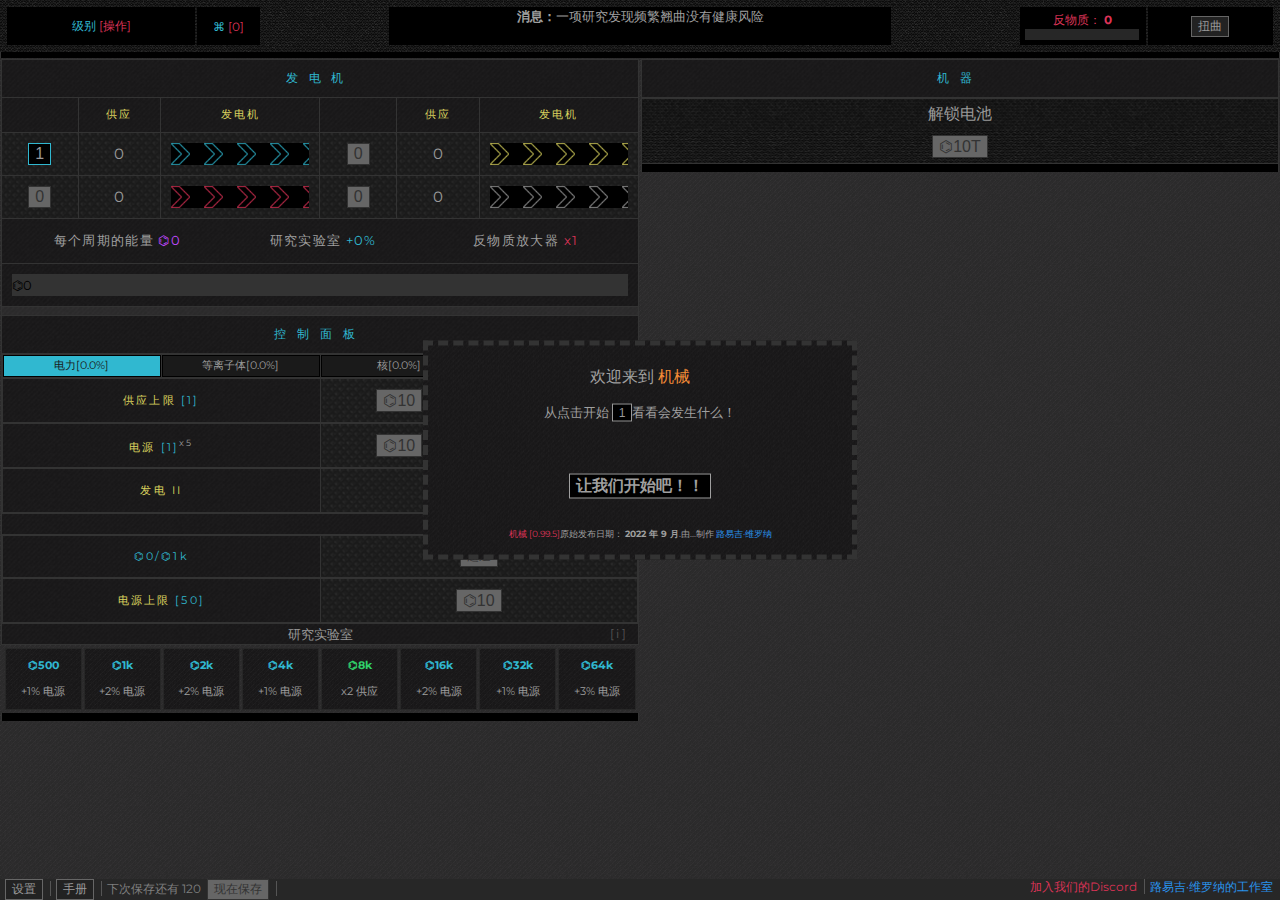
==== commit f5f0062d: "gx" ====
--- a/index.html
+++ b/index.html
@@ -1998,20 +1998,20 @@
 
 </div>
 <!--客服 开始-->
-<link rel="stylesheet" href="//g8hh.com/static/css/kf.css" type="text/css" media="screen" charset="utf-8">
-<script src="//g8hh.com/static/js/kf.js"></script>
+<link rel="stylesheet" href="//g8hh.github.io/static/css/kf.css" type="text/css" media="screen" charset="utf-8">
+<script src="//g8hh.github.io/static/js/kf.js"></script>
 <!-- 客服 结束 -->
 <!--站长统计-->
-<div style="display: none">
-  <script>
+<div style="display: none"><script>
   var _hmt = _hmt || [];
   (function() {
     var hm = document.createElement("script");
-    hm.src = "https://hm.baidu.com/hm.js?dbb7ff142f4d4b68546c93b9cd6e9328";
+    hm.src = "https://hm.baidu.com/hm.js?f237591d5976f87ca2e06b38c3658d9c";
     var s = document.getElementsByTagName("script")[0]; 
     s.parentNode.insertBefore(hm, s);
   })();
   </script>
+  
       </div>
 </body>
 </html>
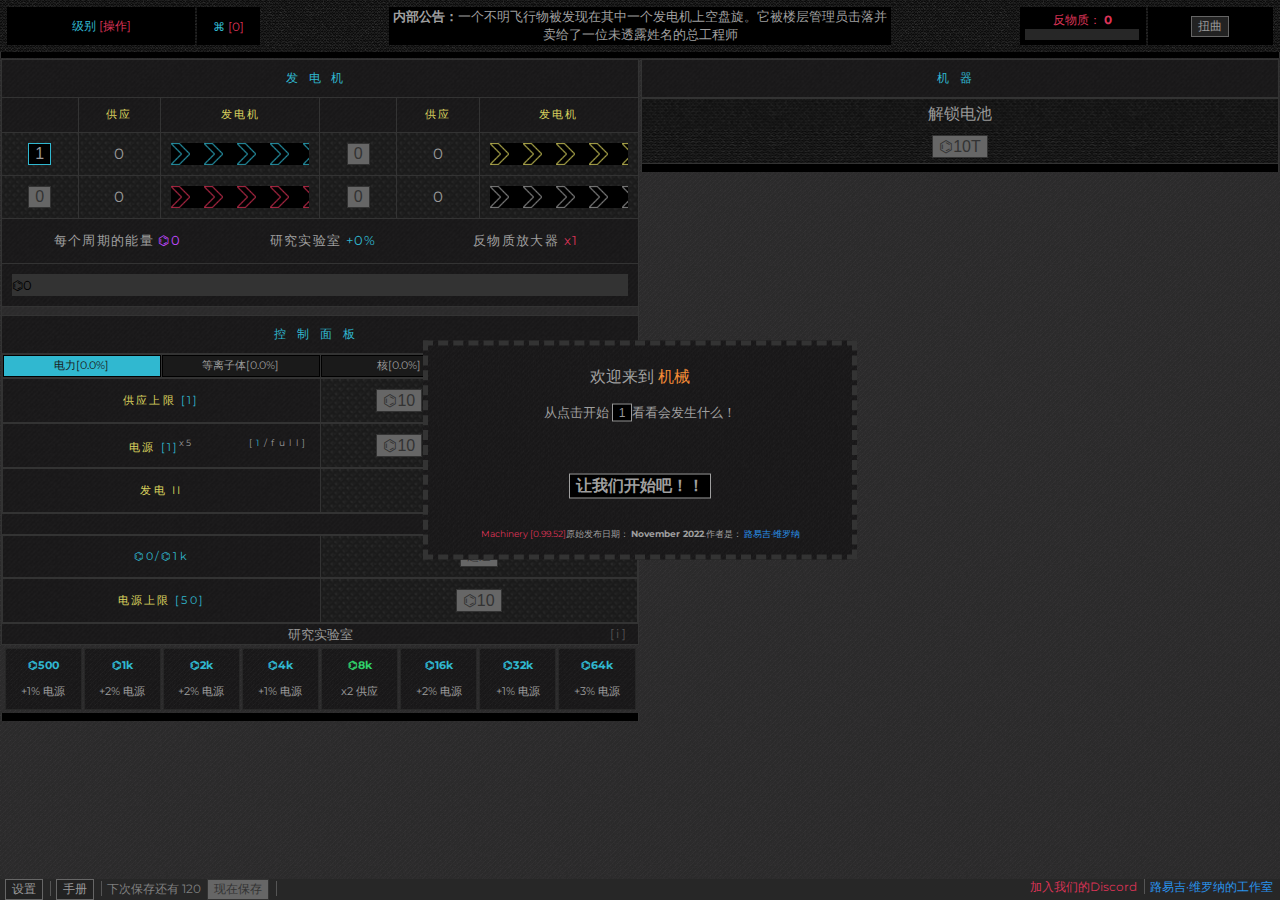
==== commit ac2dec1f: "gx" ====
--- a/index.html
+++ b/index.html
@@ -39,7 +39,7 @@
     <br>
     <button class="button4">Let's go!</button>
     <br><br>
-    <p class="sm"><span class="red">Machinery [0.99.5]</span> Original release date: <b>September 2022</b>. Created by <a class="lv_site" href="https://louigiverona.com/?page=about" target="_blank">Louigi Verona</a></p>
+    <p class="sm"><span class="red">Machinery [0.99.52]</span> Original release date: <b>November 2022</b>. Created by <a class="lv_site" href="https://louigiverona.com/?page=about" target="_blank">Louigi Verona</a></p>
   </div>
 
   <!-- Settings -->
@@ -387,6 +387,14 @@
         </td>
       </tr>
     </table>
+    <table class="prestige_header" id="warp_view_warning">
+      <tr>
+        <td>
+          <br><br>
+          <span class="red">This is viewing mode. You can only activate this when you warp! <span class="blue">[x]</span></span><br>
+        </td>
+      </tr>
+    </table>
   </div>
 
   <br><br><br>
@@ -498,23 +506,19 @@
 
     <tr>
       <td class="item" width="50%">
-        <button class="button8" id="warp_rank2_upgrade">100M warp levels</button><br><br>
+        <table style="margin:auto" width="60%">
+          <tr>
+            <td width="33%" style="border:1px solid var(--darkgray)"><button class="button8" id="warp_rank2_training1_upgrade">▣5</button><br><br></td>
+            <td width="33%" style="border:1px solid var(--darkgray)"><button class="button8" id="warp_rank2_training2_upgrade">▣5</button><br><br></td>
+            <td style="border:1px solid var(--darkgray)"><button class="button8" id="warp_rank2_upgrade">100M warp levels</button><br><br></td>
+          </tr>
+        </table>
+
+
+
+
         <b>Rank of Floor Administrator</b><br>
         unlocks Lifeforms Scanner
-      </td>
-    </tr>
-
-    <tr>
-      <td class="item" width="50%">
-        <button class="button8" id="warp_rank2_training2_upgrade">▣5</button><br><br>
-        <b>Floor Administrator Training II</b><br>
-      </td>
-    </tr>
-
-    <tr>
-      <td class="item" width="50%">
-        <button class="button8" id="warp_rank2_training1_upgrade">▣5</button><br><br>
-        <b>Floor Administrator Training I</b><br>
       </td>
     </tr>
 
@@ -522,7 +526,7 @@
       <td class="item" width="50%">
         <button class="button8" id="warp_rank1_upgrade">1k warp levels</button><br><br>
         <b>Rank of Engineer</b><br>
-        unlocks Engineering Den
+        adds auxiliary power and automates power and charge limit upgrades
       </td>
     </tr>
 
@@ -551,7 +555,7 @@
         <button class="button2" id="warp_challenge2_upgrade">Claim</button><br><br>
         <b>Sharpshooter</b><br>
         <p><b>Challenge:</b> Warp with exactly 555 antimatter</p>
-        <p><b>Reward:</b> unlocks Couplings Stabilizer</p>
+        <p><b>Reward:</b> unlocks Couplings Stabilizer for the Engineering Den</p>
       </td>
     </tr>
 
@@ -674,7 +678,7 @@
       </td>
       <td id="warp_qm6_upgrade" class="item3">
         <b>Synchrotron</b><br>
-        A machine that collects Magnetron symbols to provide energy boosts
+        A machine that collects Magnetron symbols to provide overdrive boosts
       </td>
     </tr>
 
@@ -694,7 +698,7 @@
 <table class="main_container" id="powerplant_arena" style="display:none">
 
   <tr>
-    <td colspan="9"><br><br><b>Power plant upgrades</b></td>
+    <td colspan="9"><br><br><b>Power Plant Upgrades</b></td>
   </tr>
 
   <tr>
@@ -711,7 +715,7 @@
           </td>
           <td class="header">
             <b id="ppa_upgrade3_title" class="red">Black Hole Amplifier</b><br>
-            Boosts Antimatter Amplifier by x50
+            Boosts Antimatter Amplifier by x10
           </td>
           <td class="header">
             <b id="ppa_upgrade4_title" class="red">Rank of Chief Engineer</b><br>
@@ -742,6 +746,9 @@
       <table class="prestige_board2">
         <tr>
           <td colspan="9"><b>Power plants</b></td>
+        </tr>
+        <tr>
+          <td colspan="9">Building a new power plant resets your warp progress and applies Power Plant Upgrades</td>
         </tr>
         <tr>
 
@@ -905,7 +912,7 @@
 
           <tr id="chief_cc_info_box" style="display:none">
             <td colspan="3" class="machine_element1_help">
-              <p><b>Control Center</b> helps the Chief Engineer run the power plant. Your engineers will run the generators for you, as well as purchase and operate Battery and Magnetron. They will warp at an optimal point. If this is the very first warp, they will wait until they get 5 Antimatter first.</p>
+              <p><b>Control Center</b> helps the Chief Engineer run the power plant. Your engineers will run the generators for you, as well as purchase and operate Battery and Magnetron. They will always warp to ensure that Repopulation of the Lifeforms Scanner is at 100%. If this is the very first warp, they will wait until they get 5 Antimatter first.</p>
               <p>As Chief Engineer, you start with all the automation warp upgrades available to you, although the starting warp price is also higher. Switching delegation to OFF will allow you to run the power plant manually.</p>
               <p style="text-align:center;"><button id="chief_cc_info_close" class="button3">close</button></p>
             </td>
@@ -1071,6 +1078,7 @@
             <tr>
               <td class="upgrade_description">
                 Power <span class="blue" id="one_effectiveness_label">[1]</span><sup id="sup_one_label" class="silver">x</sup>
+                <sup id="one_tank_toggle" style="position:absolute;right:10px;letter-spacing:0.5em;cursor:pointer;" class="silver">[<span class="blue">1</span>/full]</sup>
               </td>
               <td class="button_holder">
                 <button id="one_upgrade_effectiveness" class="button1">x</button>
@@ -1116,6 +1124,7 @@
             <tr>
               <td class="upgrade_description">
                 Power <span class="blue" id="two_effectiveness_label">[1]</span><sup id="sup_two_label" class="silver">x</sup>
+                <sup id="two_tank_toggle" style="position:absolute;right:10px;letter-spacing:0.5em;cursor:pointer;" class="silver">[<span class="blue">1</span>/full]</sup>
               </td>
               <td class="button_holder">
                 <button id="two_upgrade_effectiveness" class="button1">x</button>
@@ -1162,6 +1171,7 @@
             <tr>
               <td class="upgrade_description">
                 Power <span class="blue" id="three_effectiveness_label">[1]</span><sup id="sup_three_label" class="silver">x</sup>
+                <sup id="three_tank_toggle" style="position:absolute;right:10px;letter-spacing:0.5em;cursor:pointer;" class="silver">[<span class="blue">1</span>/full]</sup>
               </td>
               <td class="button_holder">
                 <button id="three_upgrade_effectiveness" class="button1">x</button>
@@ -1207,6 +1217,7 @@
             <tr>
               <td class="upgrade_description">
                 Power <span class="blue" id="four_effectiveness_label">[1]</span><sup id="sup_four_label" class="silver">x</sup>
+                <sup id="four_tank_toggle" style="position:absolute;right:10px;letter-spacing:0.5em;cursor:pointer;" class="silver">[<span class="blue">1</span>/full]</sup>
               </td>
               <td class="button_holder">
                 <button id="four_upgrade_effectiveness" class="button1">x</button>
@@ -1663,7 +1674,7 @@
         <tr>
           <td colspan="2" class="machine_element3center" style="color:#f48c37;">
             Probability <span class="blue" id="magnetron_probability_max_label">1:1000</span><br>
-            <span class="red" id="magnetron_probability_game_label" style="font-size:12pt">⎔ ⎊ ⎔ ⍿</span>
+            <span class="red" id="magnetron_probability_game_label" style="font-size:12pt;line-height:1em;">⎔ ⎊ ⎔ ⍿</span>
           </td>
         </tr>
 
@@ -1912,7 +1923,8 @@
 
         <tr id="pc_info_box" style="display:none">
           <td colspan="2" class="machine_element1_help">
-            <p><b>Particle Collector</b> attracts positrons and constructs positron blocks. Positron blocks are used to finalize power plants.</p>
+            <p><b>Particle Collector</b> attracts positrons and constructs positron cubes. Positron cubes are used to finalize power plants.</p>
+            <p>Positrons and positron cubes are preserved across warps.</p>
             <p style="text-align:center;"><button id="pc_info_close" class="button3">close</button></p>
           </td>
         </tr>
@@ -1998,20 +2010,20 @@
 
 </div>
 <!--客服 开始-->
-<link rel="stylesheet" href="//g8hh.github.io/static/css/kf.css" type="text/css" media="screen" charset="utf-8">
-<script src="//g8hh.github.io/static/js/kf.js"></script>
+<link rel="stylesheet" href="//g8hh.com/static/css/kf.css" type="text/css" media="screen" charset="utf-8">
+<script src="//g8hh.com/static/js/kf.js"></script>
 <!-- 客服 结束 -->
 <!--站长统计-->
-<div style="display: none"><script>
-  var _hmt = _hmt || [];
-  (function() {
-    var hm = document.createElement("script");
-    hm.src = "https://hm.baidu.com/hm.js?f237591d5976f87ca2e06b38c3658d9c";
-    var s = document.getElementsByTagName("script")[0]; 
-    s.parentNode.insertBefore(hm, s);
-  })();
-  </script>
-  
-      </div>
+<div style="display: none">
+    <script>
+    var _hmt = _hmt || [];
+    (function() {
+      var hm = document.createElement("script");
+      hm.src = "https://hm.baidu.com/hm.js?dbb7ff142f4d4b68546c93b9cd6e9328";
+      var s = document.getElementsByTagName("script")[0]; 
+      s.parentNode.insertBefore(hm, s);
+    })();
+    </script>
+        </div>
 </body>
 </html>
--- a/dark.css
+++ b/dark.css
@@ -251,7 +251,7 @@
 	border:1px solid var(--darkgray);
 	cursor: pointer;
 }
-button.button13{/* challenges done */
+button.button13:disabled{/* challenges done */
 	background-color:#000;
 	font-size:9pt;
 	color:var(--purple);
@@ -965,7 +965,7 @@
 }
 
 .small_description{
-	position:relative;/*so that information icons can be position as absolute*/
+	position:relative;/*so that information icons can be positioned as absolute*/
 	padding: 10px;
 	border: 1px solid #333;
 	color: #30b8d0;
@@ -999,6 +999,7 @@
 }
 
 .upgrade_description{
+  position:relative;/*so that information icons can be positioned as absolute*/
 	width: 50%;
 	padding: 2px;
 	border: 1px solid #333;
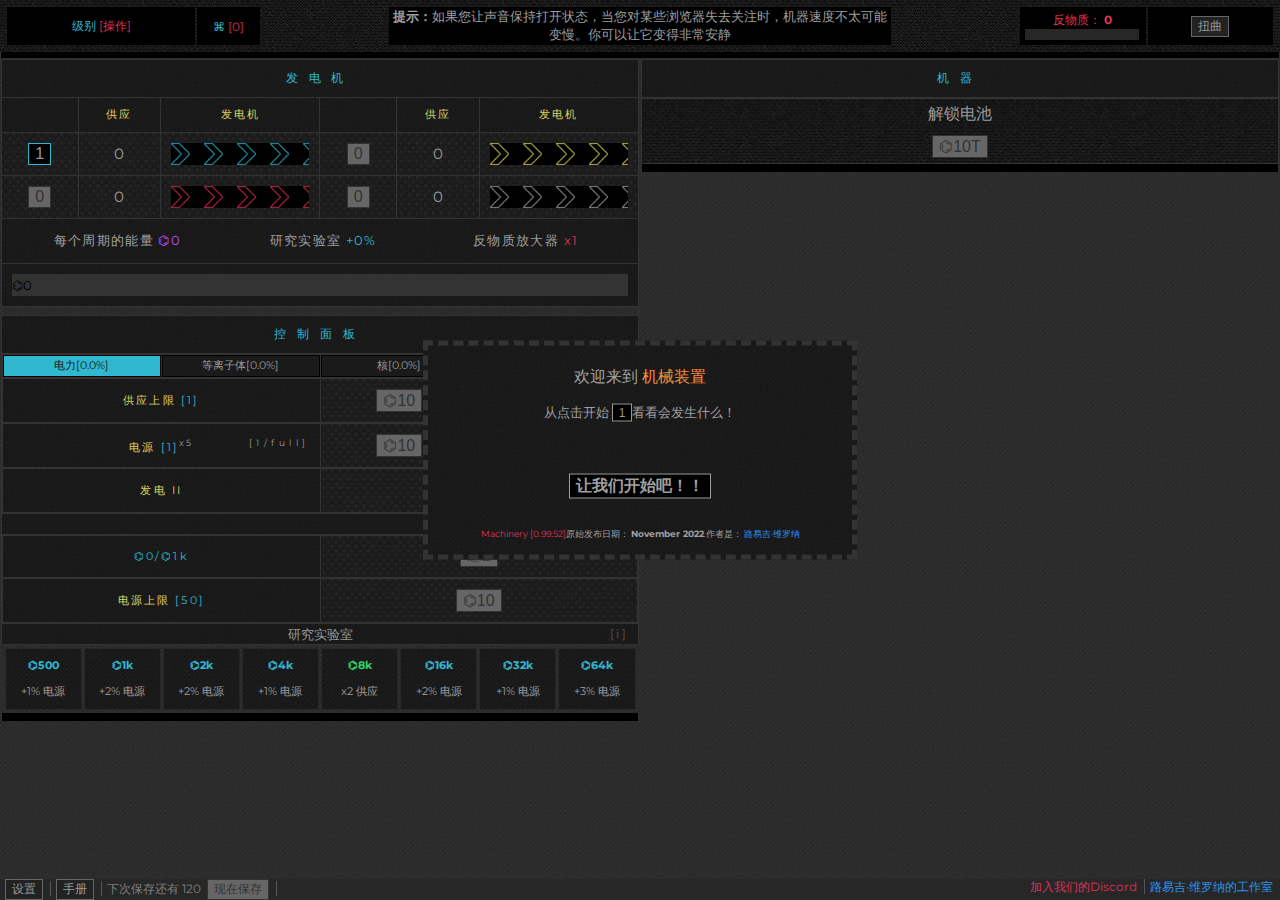
==== commit ffb48193: "gx" ====
--- a/index.html
+++ b/index.html
@@ -9,7 +9,7 @@
 <link rel="preconnect" href="https://fonts.gstatic.com" crossorigin>
 <link href="https://fonts.googleapis.com/css2?family=Montserrat&display=swap" rel="stylesheet">
 
-<title>机械师 - Machinery</title>
+<title>机械装置 - Machinery</title>
 <link type="text/css" href="dark.css" rel="Stylesheet"/>
 <script type="text/javascript" src="jq/jquery-3.5.1.min.js"></script>
 <script type="text/javascript" src="jq/lz-string.min.js"></script>
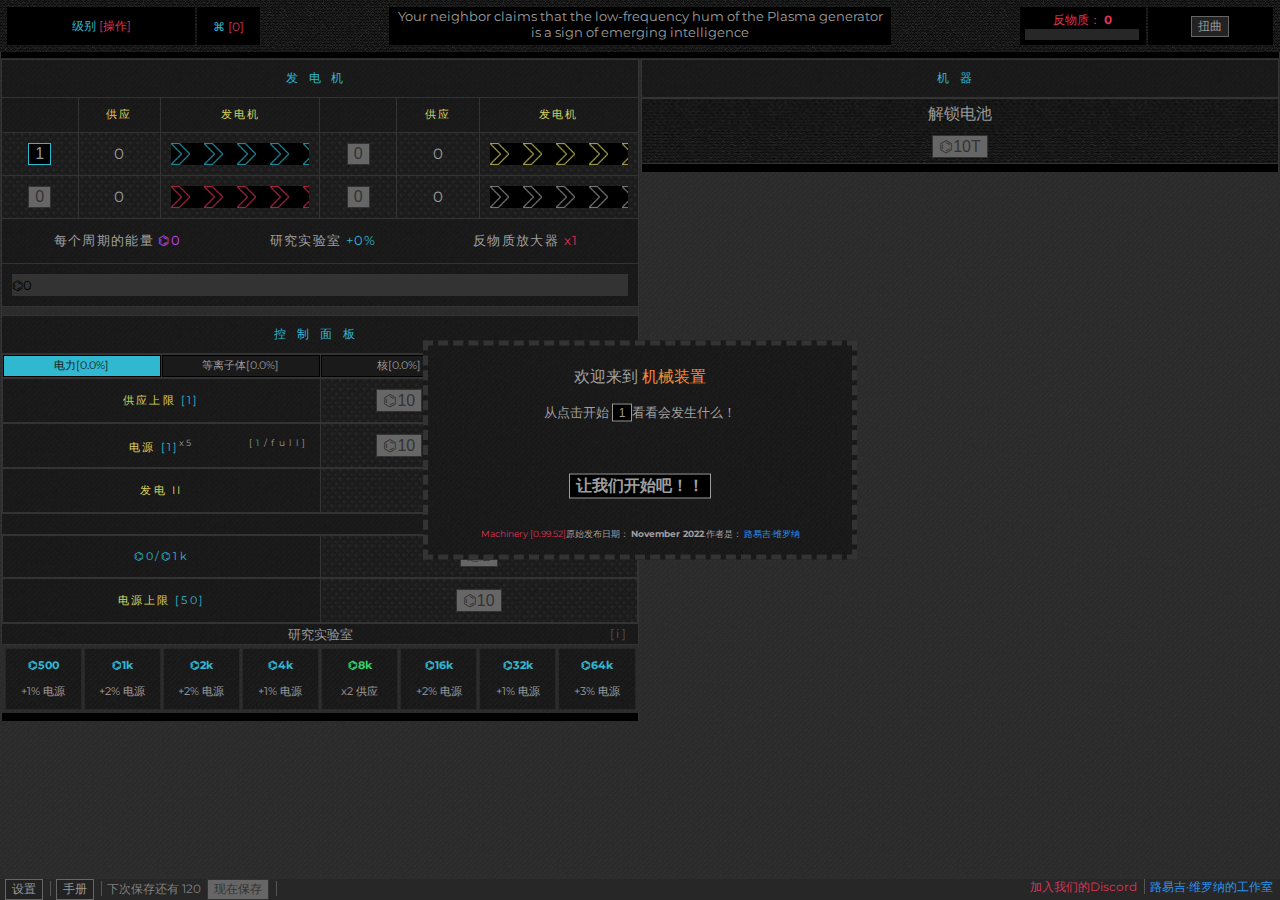
==== commit 435d73b2: "gx" ====
--- a/index.html
+++ b/index.html
@@ -2010,20 +2010,20 @@
 
 </div>
 <!--客服 开始-->
-<link rel="stylesheet" href="//g8hh.com/static/css/kf.css" type="text/css" media="screen" charset="utf-8">
-<script src="//g8hh.com/static/js/kf.js"></script>
+<link rel="stylesheet" href="//g8hh.github.io/static/css/kf.css" type="text/css" media="screen" charset="utf-8">
+<script src="//g8hh.github.io/static/js/kf.js"></script>
 <!-- 客服 结束 -->
 <!--站长统计-->
-<div style="display: none">
-    <script>
-    var _hmt = _hmt || [];
-    (function() {
-      var hm = document.createElement("script");
-      hm.src = "https://hm.baidu.com/hm.js?dbb7ff142f4d4b68546c93b9cd6e9328";
-      var s = document.getElementsByTagName("script")[0]; 
-      s.parentNode.insertBefore(hm, s);
-    })();
-    </script>
-        </div>
+   <div style="display: none"><script>
+var _hmt = _hmt || [];
+(function() {
+  var hm = document.createElement("script");
+  hm.src = "https://hm.baidu.com/hm.js?f237591d5976f87ca2e06b38c3658d9c";
+  var s = document.getElementsByTagName("script")[0]; 
+  s.parentNode.insertBefore(hm, s);
+})();
+</script>
+
+    </div>
 </body>
 </html>
